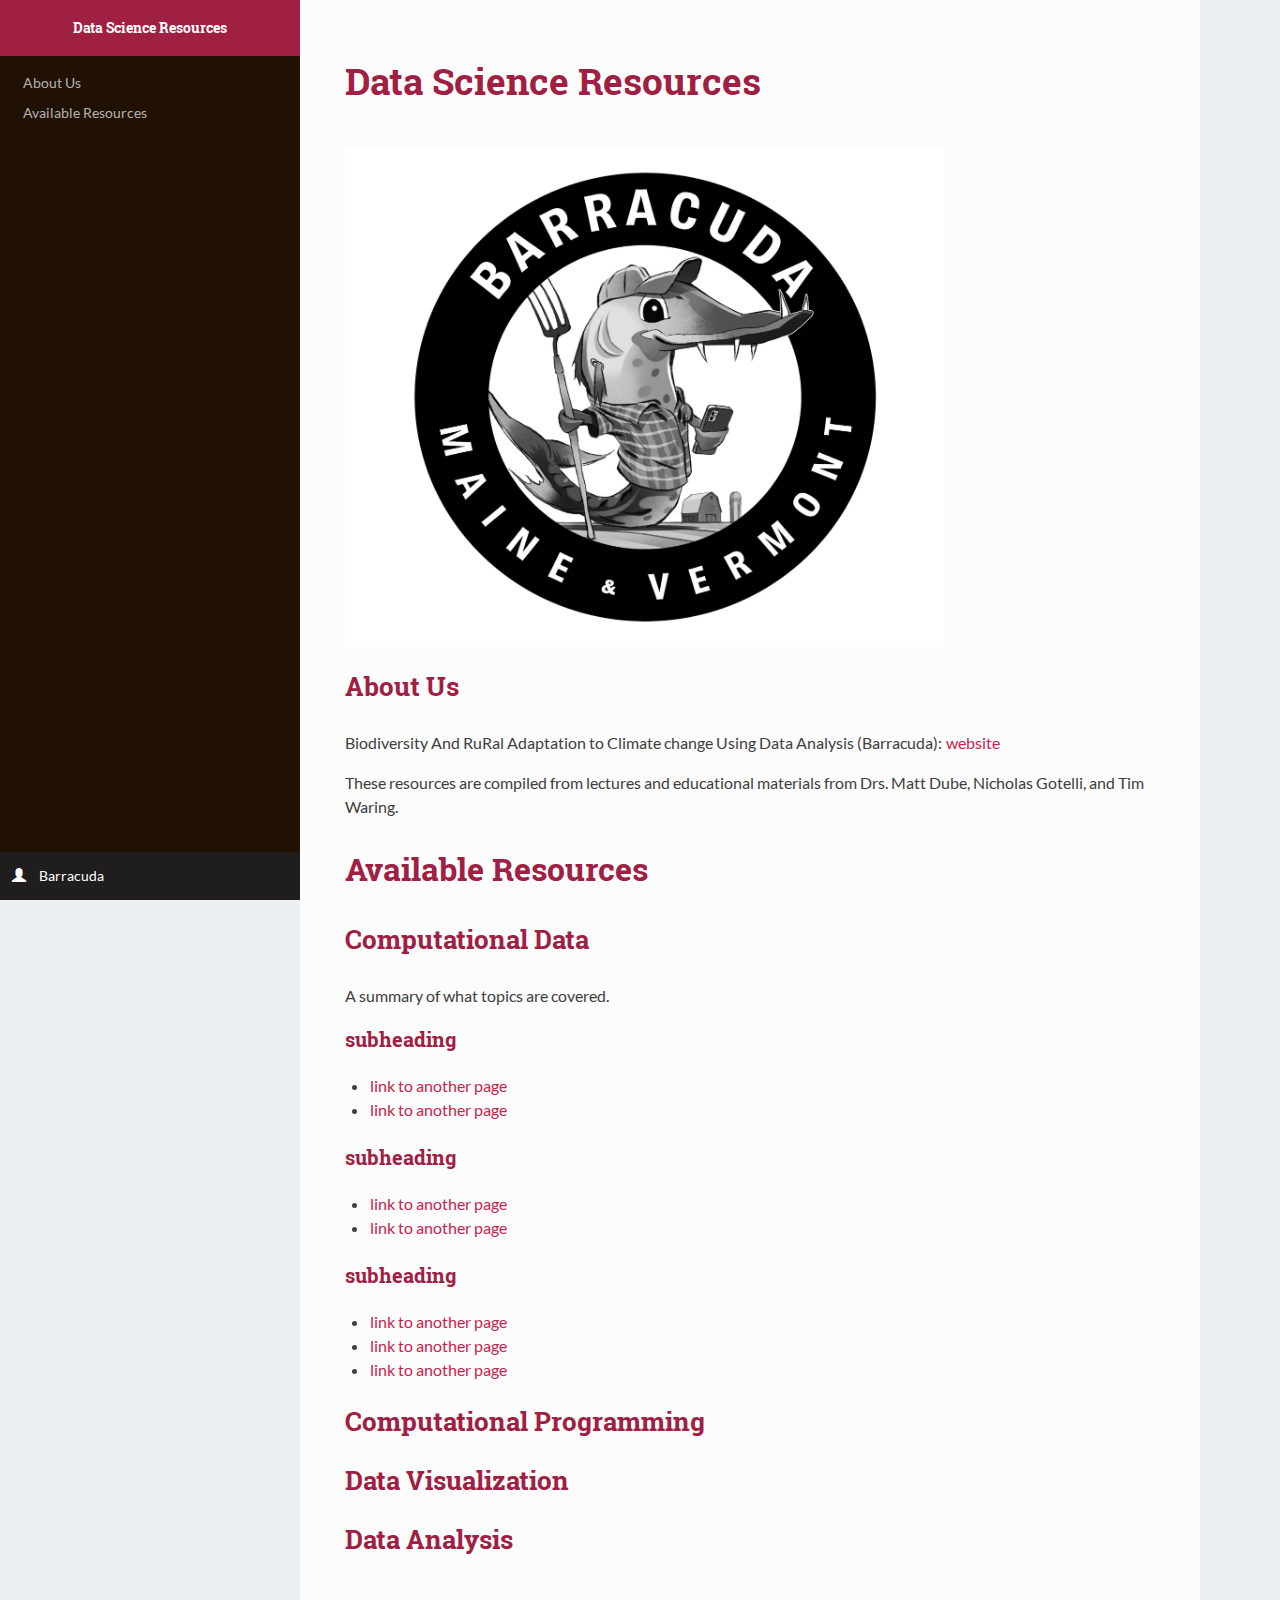
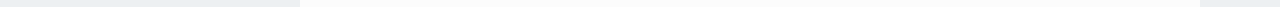
==== index.html @ c1d731da "add index file" ====
<!DOCTYPE html>
<html xmlns="http://www.w3.org/1999/xhtml">
  <head>
    <meta charset="utf-8">
    <meta http-equiv="Content-Type" content="text/html; charset=utf-8" />
    <meta name="generator" content="pandoc" />

        <meta name="author" content="Barracuda" />
    
    
    <title>Data Science Resources</title>

        <script>// Pandoc 2.9 adds attributes on both header and div. We remove the former (to
// be compatible with the behavior of Pandoc < 2.8).
document.addEventListener('DOMContentLoaded', function(e) {
  var hs = document.querySelectorAll("div.section[class*='level'] > :first-child");
  var i, h, a;
  for (i = 0; i < hs.length; i++) {
    h = hs[i];
    if (!/^h[1-6]$/i.test(h.tagName)) continue;  // it should be a header h1-h6
    a = h.attributes;
    while (a.length > 0) h.removeAttribute(a[0].name);
  }
});
</script>
        <script>/*! jQuery v3.6.0 | (c) OpenJS Foundation and other contributors | jquery.org/license */
!function(e,t){"use strict";"object"==typeof module&&"object"==typeof module.exports?module.exports=e.document?t(e,!0):function(e){if(!e.document)throw new Error("jQuery requires a window with a document");return t(e)}:t(e)}("undefined"!=typeof window?window:this,function(C,e){"use strict";var t=[],r=Object.getPrototypeOf,s=t.slice,g=t.flat?function(e){return t.flat.call(e)}:function(e){return t.concat.apply([],e)},u=t.push,i=t.indexOf,n={},o=n.toString,v=n.hasOwnProperty,a=v.toString,l=a.call(Object),y={},m=function(e){return"function"==typeof e&&"number"!=typeof e.nodeType&&"function"!=typeof e.item},x=function(e){return null!=e&&e===e.window},E=C.document,c={type:!0,src:!0,nonce:!0,noModule:!0};function b(e,t,n){var r,i,o=(n=n||E).createElement("script");if(o.text=e,t)for(r in c)(i=t[r]||t.getAttribute&&t.getAttribute(r))&&o.setAttribute(r,i);n.head.appendChild(o).parentNode.removeChild(o)}function w(e){return null==e?e+"":"object"==typeof e||"function"==typeof e?n[o.call(e)]||"object":typeof e}var f="3.6.0",S=function(e,t){return new S.fn.init(e,t)};function p(e){var t=!!e&&"length"in e&&e.length,n=w(e);return!m(e)&&!x(e)&&("array"===n||0===t||"number"==typeof t&&0<t&&t-1 in e)}S.fn=S.prototype={jquery:f,constructor:S,length:0,toArray:function(){return s.call(this)},get:function(e){return null==e?s.call(this):e<0?this[e+this.length]:this[e]},pushStack:function(e){var t=S.merge(this.constructor(),e);return t.prevObject=this,t},each:function(e){return S.each(this,e)},map:function(n){return this.pushStack(S.map(this,function(e,t){return n.call(e,t,e)}))},slice:function(){return this.pushStack(s.apply(this,arguments))},first:function(){return this.eq(0)},last:function(){return this.eq(-1)},even:function(){return this.pushStack(S.grep(this,function(e,t){return(t+1)%2}))},odd:function(){return this.pushStack(S.grep(this,function(e,t){return t%2}))},eq:function(e){var t=this.length,n=+e+(e<0?t:0);return this.pushStack(0<=n&&n<t?[this[n]]:[])},end:function(){return this.prevObject||this.constructor()},push:u,sort:t.sort,splice:t.splice},S.extend=S.fn.extend=function(){var e,t,n,r,i,o,a=arguments[0]||{},s=1,u=arguments.length,l=!1;for("boolean"==typeof a&&(l=a,a=arguments[s]||{},s++),"object"==typeof a||m(a)||(a={}),s===u&&(a=this,s--);s<u;s++)if(null!=(e=arguments[s]))for(t in e)r=e[t],"__proto__"!==t&&a!==r&&(l&&r&&(S.isPlainObject(r)||(i=Array.isArray(r)))?(n=a[t],o=i&&!Array.isArray(n)?[]:i||S.isPlainObject(n)?n:{},i=!1,a[t]=S.extend(l,o,r)):void 0!==r&&(a[t]=r));return a},S.extend({expando:"jQuery"+(f+Math.random()).replace(/\D/g,""),isReady:!0,error:function(e){throw new Error(e)},noop:function(){},isPlainObject:function(e){var t,n;return!(!e||"[object Object]"!==o.call(e))&&(!(t=r(e))||"function"==typeof(n=v.call(t,"constructor")&&t.constructor)&&a.call(n)===l)},isEmptyObject:function(e){var t;for(t in e)return!1;return!0},globalEval:function(e,t,n){b(e,{nonce:t&&t.nonce},n)},each:function(e,t){var n,r=0;if(p(e)){for(n=e.length;r<n;r++)if(!1===t.call(e[r],r,e[r]))break}else for(r in e)if(!1===t.call(e[r],r,e[r]))break;return e},makeArray:function(e,t){var n=t||[];return null!=e&&(p(Object(e))?S.merge(n,"string"==typeof e?[e]:e):u.call(n,e)),n},inArray:function(e,t,n){return null==t?-1:i.call(t,e,n)},merge:function(e,t){for(var n=+t.length,r=0,i=e.length;r<n;r++)e[i++]=t[r];return e.length=i,e},grep:function(e,t,n){for(var r=[],i=0,o=e.length,a=!n;i<o;i++)!t(e[i],i)!==a&&r.push(e[i]);return r},map:function(e,t,n){var r,i,o=0,a=[];if(p(e))for(r=e.length;o<r;o++)null!=(i=t(e[o],o,n))&&a.push(i);else for(o in e)null!=(i=t(e[o],o,n))&&a.push(i);return g(a)},guid:1,support:y}),"function"==typeof Symbol&&(S.fn[Symbol.iterator]=t[Symbol.iterator]),S.each("Boolean Number String Function Array Date RegExp Object Error Symbol".split(" "),function(e,t){n["[object "+t+"]"]=t.toLowerCase()});var d=function(n){var e,d,b,o,i,h,f,g,w,u,l,T,C,a,E,v,s,c,y,S="sizzle"+1*new Date,p=n.document,k=0,r=0,m=ue(),x=ue(),A=ue(),N=ue(),j=function(e,t){return e===t&&(l=!0),0},D={}.hasOwnProperty,t=[],q=t.pop,L=t.push,H=t.push,O=t.slice,P=function(e,t){for(var n=0,r=e.length;n<r;n++)if(e[n]===t)return n;return-1},R="checked|selected|async|autofocus|autoplay|controls|defer|disabled|hidden|ismap|loop|multiple|open|readonly|required|scoped",M="[\\x20\\t\\r\\n\\f]",I="(?:\\\\[\\da-fA-F]{1,6}"+M+"?|\\\\[^\\r\\n\\f]|[\\w-]|[^\0-\\x7f])+",W="\\["+M+"*("+I+")(?:"+M+"*([*^$|!~]?=)"+M+"*(?:'((?:\\\\.|[^\\\\'])*)'|\"((?:\\\\.|[^\\\\\"])*)\"|("+I+"))|)"+M+"*\\]",F=":("+I+")(?:\\((('((?:\\\\.|[^\\\\'])*)'|\"((?:\\\\.|[^\\\\\"])*)\")|((?:\\\\.|[^\\\\()[\\]]|"+W+")*)|.*)\\)|)",B=new RegExp(M+"+","g"),$=new RegExp("^"+M+"+|((?:^|[^\\\\])(?:\\\\.)*)"+M+"+$","g"),_=new RegExp("^"+M+"*,"+M+"*"),z=new RegExp("^"+M+"*([>+~]|"+M+")"+M+"*"),U=new RegExp(M+"|>"),X=new RegExp(F),V=new RegExp("^"+I+"$"),G={ID:new RegExp("^#("+I+")"),CLASS:new RegExp("^\\.("+I+")"),TAG:new RegExp("^("+I+"|[*])"),ATTR:new RegExp("^"+W),PSEUDO:new RegExp("^"+F),CHILD:new RegExp("^:(only|first|last|nth|nth-last)-(child|of-type)(?:\\("+M+"*(even|odd|(([+-]|)(\\d*)n|)"+M+"*(?:([+-]|)"+M+"*(\\d+)|))"+M+"*\\)|)","i"),bool:new RegExp("^(?:"+R+")$","i"),needsContext:new RegExp("^"+M+"*[>+~]|:(even|odd|eq|gt|lt|nth|first|last)(?:\\("+M+"*((?:-\\d)?\\d*)"+M+"*\\)|)(?=[^-]|$)","i")},Y=/HTML$/i,Q=/^(?:input|select|textarea|button)$/i,J=/^h\d$/i,K=/^[^{]+\{\s*\[native \w/,Z=/^(?:#([\w-]+)|(\w+)|\.([\w-]+))$/,ee=/[+~]/,te=new RegExp("\\\\[\\da-fA-F]{1,6}"+M+"?|\\\\([^\\r\\n\\f])","g"),ne=function(e,t){var n="0x"+e.slice(1)-65536;return t||(n<0?String.fromCharCode(n+65536):String.fromCharCode(n>>10|55296,1023&n|56320))},re=/([\0-\x1f\x7f]|^-?\d)|^-$|[^\0-\x1f\x7f-\uFFFF\w-]/g,ie=function(e,t){return t?"\0"===e?"\ufffd":e.slice(0,-1)+"\\"+e.charCodeAt(e.length-1).toString(16)+" ":"\\"+e},oe=function(){T()},ae=be(function(e){return!0===e.disabled&&"fieldset"===e.nodeName.toLowerCase()},{dir:"parentNode",next:"legend"});try{H.apply(t=O.call(p.childNodes),p.childNodes),t[p.childNodes.length].nodeType}catch(e){H={apply:t.length?function(e,t){L.apply(e,O.call(t))}:function(e,t){var n=e.length,r=0;while(e[n++]=t[r++]);e.length=n-1}}}function se(t,e,n,r){var i,o,a,s,u,l,c,f=e&&e.ownerDocument,p=e?e.nodeType:9;if(n=n||[],"string"!=typeof t||!t||1!==p&&9!==p&&11!==p)return n;if(!r&&(T(e),e=e||C,E)){if(11!==p&&(u=Z.exec(t)))if(i=u[1]){if(9===p){if(!(a=e.getElementById(i)))return n;if(a.id===i)return n.push(a),n}else if(f&&(a=f.getElementById(i))&&y(e,a)&&a.id===i)return n.push(a),n}else{if(u[2])return H.apply(n,e.getElementsByTagName(t)),n;if((i=u[3])&&d.getElementsByClassName&&e.getElementsByClassName)return H.apply(n,e.getElementsByClassName(i)),n}if(d.qsa&&!N[t+" "]&&(!v||!v.test(t))&&(1!==p||"object"!==e.nodeName.toLowerCase())){if(c=t,f=e,1===p&&(U.test(t)||z.test(t))){(f=ee.test(t)&&ye(e.parentNode)||e)===e&&d.scope||((s=e.getAttribute("id"))?s=s.replace(re,ie):e.setAttribute("id",s=S)),o=(l=h(t)).length;while(o--)l[o]=(s?"#"+s:":scope")+" "+xe(l[o]);c=l.join(",")}try{return H.apply(n,f.querySelectorAll(c)),n}catch(e){N(t,!0)}finally{s===S&&e.removeAttribute("id")}}}return g(t.replace($,"$1"),e,n,r)}function ue(){var r=[];return function e(t,n){return r.push(t+" ")>b.cacheLength&&delete e[r.shift()],e[t+" "]=n}}function le(e){return e[S]=!0,e}function ce(e){var t=C.createElement("fieldset");try{return!!e(t)}catch(e){return!1}finally{t.parentNode&&t.parentNode.removeChild(t),t=null}}function fe(e,t){var n=e.split("|"),r=n.length;while(r--)b.attrHandle[n[r]]=t}function pe(e,t){var n=t&&e,r=n&&1===e.nodeType&&1===t.nodeType&&e.sourceIndex-t.sourceIndex;if(r)return r;if(n)while(n=n.nextSibling)if(n===t)return-1;return e?1:-1}function de(t){return function(e){return"input"===e.nodeName.toLowerCase()&&e.type===t}}function he(n){return function(e){var t=e.nodeName.toLowerCase();return("input"===t||"button"===t)&&e.type===n}}function ge(t){return function(e){return"form"in e?e.parentNode&&!1===e.disabled?"label"in e?"label"in e.parentNode?e.parentNode.disabled===t:e.disabled===t:e.isDisabled===t||e.isDisabled!==!t&&ae(e)===t:e.disabled===t:"label"in e&&e.disabled===t}}function ve(a){return le(function(o){return o=+o,le(function(e,t){var n,r=a([],e.length,o),i=r.length;while(i--)e[n=r[i]]&&(e[n]=!(t[n]=e[n]))})})}function ye(e){return e&&"undefined"!=typeof e.getElementsByTagName&&e}for(e in d=se.support={},i=se.isXML=function(e){var t=e&&e.namespaceURI,n=e&&(e.ownerDocument||e).documentElement;return!Y.test(t||n&&n.nodeName||"HTML")},T=se.setDocument=function(e){var t,n,r=e?e.ownerDocument||e:p;return r!=C&&9===r.nodeType&&r.documentElement&&(a=(C=r).documentElement,E=!i(C),p!=C&&(n=C.defaultView)&&n.top!==n&&(n.addEventListener?n.addEventListener("unload",oe,!1):n.attachEvent&&n.attachEvent("onunload",oe)),d.scope=ce(function(e){return a.appendChild(e).appendChild(C.createElement("div")),"undefined"!=typeof e.querySelectorAll&&!e.querySelectorAll(":scope fieldset div").length}),d.attributes=ce(function(e){return e.className="i",!e.getAttribute("className")}),d.getElementsByTagName=ce(function(e){return e.appendChild(C.createComment("")),!e.getElementsByTagName("*").length}),d.getElementsByClassName=K.test(C.getElementsByClassName),d.getById=ce(function(e){return a.appendChild(e).id=S,!C.getElementsByName||!C.getElementsByName(S).length}),d.getById?(b.filter.ID=function(e){var t=e.replace(te,ne);return function(e){return e.getAttribute("id")===t}},b.find.ID=function(e,t){if("undefined"!=typeof t.getElementById&&E){var n=t.getElementById(e);return n?[n]:[]}}):(b.filter.ID=function(e){var n=e.replace(te,ne);return function(e){var t="undefined"!=typeof e.getAttributeNode&&e.getAttributeNode("id");return t&&t.value===n}},b.find.ID=function(e,t){if("undefined"!=typeof t.getElementById&&E){var n,r,i,o=t.getElementById(e);if(o){if((n=o.getAttributeNode("id"))&&n.value===e)return[o];i=t.getElementsByName(e),r=0;while(o=i[r++])if((n=o.getAttributeNode("id"))&&n.value===e)return[o]}return[]}}),b.find.TAG=d.getElementsByTagName?function(e,t){return"undefined"!=typeof t.getElementsByTagName?t.getElementsByTagName(e):d.qsa?t.querySelectorAll(e):void 0}:function(e,t){var n,r=[],i=0,o=t.getElementsByTagName(e);if("*"===e){while(n=o[i++])1===n.nodeType&&r.push(n);return r}return o},b.find.CLASS=d.getElementsByClassName&&function(e,t){if("undefined"!=typeof t.getElementsByClassName&&E)return t.getElementsByClassName(e)},s=[],v=[],(d.qsa=K.test(C.querySelectorAll))&&(ce(function(e){var t;a.appendChild(e).innerHTML="<a id='"+S+"'></a><select id='"+S+"-\r\\' msallowcapture=''><option selected=''></option></select>",e.querySelectorAll("[msallowcapture^='']").length&&v.push("[*^$]="+M+"*(?:''|\"\")"),e.querySelectorAll("[selected]").length||v.push("\\["+M+"*(?:value|"+R+")"),e.querySelectorAll("[id~="+S+"-]").length||v.push("~="),(t=C.createElement("input")).setAttribute("name",""),e.appendChild(t),e.querySelectorAll("[name='']").length||v.push("\\["+M+"*name"+M+"*="+M+"*(?:''|\"\")"),e.querySelectorAll(":checked").length||v.push(":checked"),e.querySelectorAll("a#"+S+"+*").length||v.push(".#.+[+~]"),e.querySelectorAll("\\\f"),v.push("[\\r\\n\\f]")}),ce(function(e){e.innerHTML="<a href='' disabled='disabled'></a><select disabled='disabled'><option/></select>";var t=C.createElement("input");t.setAttribute("type","hidden"),e.appendChild(t).setAttribute("name","D"),e.querySelectorAll("[name=d]").length&&v.push("name"+M+"*[*^$|!~]?="),2!==e.querySelectorAll(":enabled").length&&v.push(":enabled",":disabled"),a.appendChild(e).disabled=!0,2!==e.querySelectorAll(":disabled").length&&v.push(":enabled",":disabled"),e.querySelectorAll("*,:x"),v.push(",.*:")})),(d.matchesSelector=K.test(c=a.matches||a.webkitMatchesSelector||a.mozMatchesSelector||a.oMatchesSelector||a.msMatchesSelector))&&ce(function(e){d.disconnectedMatch=c.call(e,"*"),c.call(e,"[s!='']:x"),s.push("!=",F)}),v=v.length&&new RegExp(v.join("|")),s=s.length&&new RegExp(s.join("|")),t=K.test(a.compareDocumentPosition),y=t||K.test(a.contains)?function(e,t){var n=9===e.nodeType?e.documentElement:e,r=t&&t.parentNode;return e===r||!(!r||1!==r.nodeType||!(n.contains?n.contains(r):e.compareDocumentPosition&&16&e.compareDocumentPosition(r)))}:function(e,t){if(t)while(t=t.parentNode)if(t===e)return!0;return!1},j=t?function(e,t){if(e===t)return l=!0,0;var n=!e.compareDocumentPosition-!t.compareDocumentPosition;return n||(1&(n=(e.ownerDocument||e)==(t.ownerDocument||t)?e.compareDocumentPosition(t):1)||!d.sortDetached&&t.compareDocumentPosition(e)===n?e==C||e.ownerDocument==p&&y(p,e)?-1:t==C||t.ownerDocument==p&&y(p,t)?1:u?P(u,e)-P(u,t):0:4&n?-1:1)}:function(e,t){if(e===t)return l=!0,0;var n,r=0,i=e.parentNode,o=t.parentNode,a=[e],s=[t];if(!i||!o)return e==C?-1:t==C?1:i?-1:o?1:u?P(u,e)-P(u,t):0;if(i===o)return pe(e,t);n=e;while(n=n.parentNode)a.unshift(n);n=t;while(n=n.parentNode)s.unshift(n);while(a[r]===s[r])r++;return r?pe(a[r],s[r]):a[r]==p?-1:s[r]==p?1:0}),C},se.matches=function(e,t){return se(e,null,null,t)},se.matchesSelector=function(e,t){if(T(e),d.matchesSelector&&E&&!N[t+" "]&&(!s||!s.test(t))&&(!v||!v.test(t)))try{var n=c.call(e,t);if(n||d.disconnectedMatch||e.document&&11!==e.document.nodeType)return n}catch(e){N(t,!0)}return 0<se(t,C,null,[e]).length},se.contains=function(e,t){return(e.ownerDocument||e)!=C&&T(e),y(e,t)},se.attr=function(e,t){(e.ownerDocument||e)!=C&&T(e);var n=b.attrHandle[t.toLowerCase()],r=n&&D.call(b.attrHandle,t.toLowerCase())?n(e,t,!E):void 0;return void 0!==r?r:d.attributes||!E?e.getAttribute(t):(r=e.getAttributeNode(t))&&r.specified?r.value:null},se.escape=function(e){return(e+"").replace(re,ie)},se.error=function(e){throw new Error("Syntax error, unrecognized expression: "+e)},se.uniqueSort=function(e){var t,n=[],r=0,i=0;if(l=!d.detectDuplicates,u=!d.sortStable&&e.slice(0),e.sort(j),l){while(t=e[i++])t===e[i]&&(r=n.push(i));while(r--)e.splice(n[r],1)}return u=null,e},o=se.getText=function(e){var t,n="",r=0,i=e.nodeType;if(i){if(1===i||9===i||11===i){if("string"==typeof e.textContent)return e.textContent;for(e=e.firstChild;e;e=e.nextSibling)n+=o(e)}else if(3===i||4===i)return e.nodeValue}else while(t=e[r++])n+=o(t);return n},(b=se.selectors={cacheLength:50,createPseudo:le,match:G,attrHandle:{},find:{},relative:{">":{dir:"parentNode",first:!0}," ":{dir:"parentNode"},"+":{dir:"previousSibling",first:!0},"~":{dir:"previousSibling"}},preFilter:{ATTR:function(e){return e[1]=e[1].replace(te,ne),e[3]=(e[3]||e[4]||e[5]||"").replace(te,ne),"~="===e[2]&&(e[3]=" "+e[3]+" "),e.slice(0,4)},CHILD:function(e){return e[1]=e[1].toLowerCase(),"nth"===e[1].slice(0,3)?(e[3]||se.error(e[0]),e[4]=+(e[4]?e[5]+(e[6]||1):2*("even"===e[3]||"odd"===e[3])),e[5]=+(e[7]+e[8]||"odd"===e[3])):e[3]&&se.error(e[0]),e},PSEUDO:function(e){var t,n=!e[6]&&e[2];return G.CHILD.test(e[0])?null:(e[3]?e[2]=e[4]||e[5]||"":n&&X.test(n)&&(t=h(n,!0))&&(t=n.indexOf(")",n.length-t)-n.length)&&(e[0]=e[0].slice(0,t),e[2]=n.slice(0,t)),e.slice(0,3))}},filter:{TAG:function(e){var t=e.replace(te,ne).toLowerCase();return"*"===e?function(){return!0}:function(e){return e.nodeName&&e.nodeName.toLowerCase()===t}},CLASS:function(e){var t=m[e+" "];return t||(t=new RegExp("(^|"+M+")"+e+"("+M+"|$)"))&&m(e,function(e){return t.test("string"==typeof e.className&&e.className||"undefined"!=typeof e.getAttribute&&e.getAttribute("class")||"")})},ATTR:function(n,r,i){return function(e){var t=se.attr(e,n);return null==t?"!="===r:!r||(t+="","="===r?t===i:"!="===r?t!==i:"^="===r?i&&0===t.indexOf(i):"*="===r?i&&-1<t.indexOf(i):"$="===r?i&&t.slice(-i.length)===i:"~="===r?-1<(" "+t.replace(B," ")+" ").indexOf(i):"|="===r&&(t===i||t.slice(0,i.length+1)===i+"-"))}},CHILD:function(h,e,t,g,v){var y="nth"!==h.slice(0,3),m="last"!==h.slice(-4),x="of-type"===e;return 1===g&&0===v?function(e){return!!e.parentNode}:function(e,t,n){var r,i,o,a,s,u,l=y!==m?"nextSibling":"previousSibling",c=e.parentNode,f=x&&e.nodeName.toLowerCase(),p=!n&&!x,d=!1;if(c){if(y){while(l){a=e;while(a=a[l])if(x?a.nodeName.toLowerCase()===f:1===a.nodeType)return!1;u=l="only"===h&&!u&&"nextSibling"}return!0}if(u=[m?c.firstChild:c.lastChild],m&&p){d=(s=(r=(i=(o=(a=c)[S]||(a[S]={}))[a.uniqueID]||(o[a.uniqueID]={}))[h]||[])[0]===k&&r[1])&&r[2],a=s&&c.childNodes[s];while(a=++s&&a&&a[l]||(d=s=0)||u.pop())if(1===a.nodeType&&++d&&a===e){i[h]=[k,s,d];break}}else if(p&&(d=s=(r=(i=(o=(a=e)[S]||(a[S]={}))[a.uniqueID]||(o[a.uniqueID]={}))[h]||[])[0]===k&&r[1]),!1===d)while(a=++s&&a&&a[l]||(d=s=0)||u.pop())if((x?a.nodeName.toLowerCase()===f:1===a.nodeType)&&++d&&(p&&((i=(o=a[S]||(a[S]={}))[a.uniqueID]||(o[a.uniqueID]={}))[h]=[k,d]),a===e))break;return(d-=v)===g||d%g==0&&0<=d/g}}},PSEUDO:function(e,o){var t,a=b.pseudos[e]||b.setFilters[e.toLowerCase()]||se.error("unsupported pseudo: "+e);return a[S]?a(o):1<a.length?(t=[e,e,"",o],b.setFilters.hasOwnProperty(e.toLowerCase())?le(function(e,t){var n,r=a(e,o),i=r.length;while(i--)e[n=P(e,r[i])]=!(t[n]=r[i])}):function(e){return a(e,0,t)}):a}},pseudos:{not:le(function(e){var r=[],i=[],s=f(e.replace($,"$1"));return s[S]?le(function(e,t,n,r){var i,o=s(e,null,r,[]),a=e.length;while(a--)(i=o[a])&&(e[a]=!(t[a]=i))}):function(e,t,n){return r[0]=e,s(r,null,n,i),r[0]=null,!i.pop()}}),has:le(function(t){return function(e){return 0<se(t,e).length}}),contains:le(function(t){return t=t.replace(te,ne),function(e){return-1<(e.textContent||o(e)).indexOf(t)}}),lang:le(function(n){return V.test(n||"")||se.error("unsupported lang: "+n),n=n.replace(te,ne).toLowerCase(),function(e){var t;do{if(t=E?e.lang:e.getAttribute("xml:lang")||e.getAttribute("lang"))return(t=t.toLowerCase())===n||0===t.indexOf(n+"-")}while((e=e.parentNode)&&1===e.nodeType);return!1}}),target:function(e){var t=n.location&&n.location.hash;return t&&t.slice(1)===e.id},root:function(e){return e===a},focus:function(e){return e===C.activeElement&&(!C.hasFocus||C.hasFocus())&&!!(e.type||e.href||~e.tabIndex)},enabled:ge(!1),disabled:ge(!0),checked:function(e){var t=e.nodeName.toLowerCase();return"input"===t&&!!e.checked||"option"===t&&!!e.selected},selected:function(e){return e.parentNode&&e.parentNode.selectedIndex,!0===e.selected},empty:function(e){for(e=e.firstChild;e;e=e.nextSibling)if(e.nodeType<6)return!1;return!0},parent:function(e){return!b.pseudos.empty(e)},header:function(e){return J.test(e.nodeName)},input:function(e){return Q.test(e.nodeName)},button:function(e){var t=e.nodeName.toLowerCase();return"input"===t&&"button"===e.type||"button"===t},text:function(e){var t;return"input"===e.nodeName.toLowerCase()&&"text"===e.type&&(null==(t=e.getAttribute("type"))||"text"===t.toLowerCase())},first:ve(function(){return[0]}),last:ve(function(e,t){return[t-1]}),eq:ve(function(e,t,n){return[n<0?n+t:n]}),even:ve(function(e,t){for(var n=0;n<t;n+=2)e.push(n);return e}),odd:ve(function(e,t){for(var n=1;n<t;n+=2)e.push(n);return e}),lt:ve(function(e,t,n){for(var r=n<0?n+t:t<n?t:n;0<=--r;)e.push(r);return e}),gt:ve(function(e,t,n){for(var r=n<0?n+t:n;++r<t;)e.push(r);return e})}}).pseudos.nth=b.pseudos.eq,{radio:!0,checkbox:!0,file:!0,password:!0,image:!0})b.pseudos[e]=de(e);for(e in{submit:!0,reset:!0})b.pseudos[e]=he(e);function me(){}function xe(e){for(var t=0,n=e.length,r="";t<n;t++)r+=e[t].value;return r}function be(s,e,t){var u=e.dir,l=e.next,c=l||u,f=t&&"parentNode"===c,p=r++;return e.first?function(e,t,n){while(e=e[u])if(1===e.nodeType||f)return s(e,t,n);return!1}:function(e,t,n){var r,i,o,a=[k,p];if(n){while(e=e[u])if((1===e.nodeType||f)&&s(e,t,n))return!0}else while(e=e[u])if(1===e.nodeType||f)if(i=(o=e[S]||(e[S]={}))[e.uniqueID]||(o[e.uniqueID]={}),l&&l===e.nodeName.toLowerCase())e=e[u]||e;else{if((r=i[c])&&r[0]===k&&r[1]===p)return a[2]=r[2];if((i[c]=a)[2]=s(e,t,n))return!0}return!1}}function we(i){return 1<i.length?function(e,t,n){var r=i.length;while(r--)if(!i[r](e,t,n))return!1;return!0}:i[0]}function Te(e,t,n,r,i){for(var o,a=[],s=0,u=e.length,l=null!=t;s<u;s++)(o=e[s])&&(n&&!n(o,r,i)||(a.push(o),l&&t.push(s)));return a}function Ce(d,h,g,v,y,e){return v&&!v[S]&&(v=Ce(v)),y&&!y[S]&&(y=Ce(y,e)),le(function(e,t,n,r){var i,o,a,s=[],u=[],l=t.length,c=e||function(e,t,n){for(var r=0,i=t.length;r<i;r++)se(e,t[r],n);return n}(h||"*",n.nodeType?[n]:n,[]),f=!d||!e&&h?c:Te(c,s,d,n,r),p=g?y||(e?d:l||v)?[]:t:f;if(g&&g(f,p,n,r),v){i=Te(p,u),v(i,[],n,r),o=i.length;while(o--)(a=i[o])&&(p[u[o]]=!(f[u[o]]=a))}if(e){if(y||d){if(y){i=[],o=p.length;while(o--)(a=p[o])&&i.push(f[o]=a);y(null,p=[],i,r)}o=p.length;while(o--)(a=p[o])&&-1<(i=y?P(e,a):s[o])&&(e[i]=!(t[i]=a))}}else p=Te(p===t?p.splice(l,p.length):p),y?y(null,t,p,r):H.apply(t,p)})}function Ee(e){for(var i,t,n,r=e.length,o=b.relative[e[0].type],a=o||b.relative[" "],s=o?1:0,u=be(function(e){return e===i},a,!0),l=be(function(e){return-1<P(i,e)},a,!0),c=[function(e,t,n){var r=!o&&(n||t!==w)||((i=t).nodeType?u(e,t,n):l(e,t,n));return i=null,r}];s<r;s++)if(t=b.relative[e[s].type])c=[be(we(c),t)];else{if((t=b.filter[e[s].type].apply(null,e[s].matches))[S]){for(n=++s;n<r;n++)if(b.relative[e[n].type])break;return Ce(1<s&&we(c),1<s&&xe(e.slice(0,s-1).concat({value:" "===e[s-2].type?"*":""})).replace($,"$1"),t,s<n&&Ee(e.slice(s,n)),n<r&&Ee(e=e.slice(n)),n<r&&xe(e))}c.push(t)}return we(c)}return me.prototype=b.filters=b.pseudos,b.setFilters=new me,h=se.tokenize=function(e,t){var n,r,i,o,a,s,u,l=x[e+" "];if(l)return t?0:l.slice(0);a=e,s=[],u=b.preFilter;while(a){for(o in n&&!(r=_.exec(a))||(r&&(a=a.slice(r[0].length)||a),s.push(i=[])),n=!1,(r=z.exec(a))&&(n=r.shift(),i.push({value:n,type:r[0].replace($," ")}),a=a.slice(n.length)),b.filter)!(r=G[o].exec(a))||u[o]&&!(r=u[o](r))||(n=r.shift(),i.push({value:n,type:o,matches:r}),a=a.slice(n.length));if(!n)break}return t?a.length:a?se.error(e):x(e,s).slice(0)},f=se.compile=function(e,t){var n,v,y,m,x,r,i=[],o=[],a=A[e+" "];if(!a){t||(t=h(e)),n=t.length;while(n--)(a=Ee(t[n]))[S]?i.push(a):o.push(a);(a=A(e,(v=o,m=0<(y=i).length,x=0<v.length,r=function(e,t,n,r,i){var o,a,s,u=0,l="0",c=e&&[],f=[],p=w,d=e||x&&b.find.TAG("*",i),h=k+=null==p?1:Math.random()||.1,g=d.length;for(i&&(w=t==C||t||i);l!==g&&null!=(o=d[l]);l++){if(x&&o){a=0,t||o.ownerDocument==C||(T(o),n=!E);while(s=v[a++])if(s(o,t||C,n)){r.push(o);break}i&&(k=h)}m&&((o=!s&&o)&&u--,e&&c.push(o))}if(u+=l,m&&l!==u){a=0;while(s=y[a++])s(c,f,t,n);if(e){if(0<u)while(l--)c[l]||f[l]||(f[l]=q.call(r));f=Te(f)}H.apply(r,f),i&&!e&&0<f.length&&1<u+y.length&&se.uniqueSort(r)}return i&&(k=h,w=p),c},m?le(r):r))).selector=e}return a},g=se.select=function(e,t,n,r){var i,o,a,s,u,l="function"==typeof e&&e,c=!r&&h(e=l.selector||e);if(n=n||[],1===c.length){if(2<(o=c[0]=c[0].slice(0)).length&&"ID"===(a=o[0]).type&&9===t.nodeType&&E&&b.relative[o[1].type]){if(!(t=(b.find.ID(a.matches[0].replace(te,ne),t)||[])[0]))return n;l&&(t=t.parentNode),e=e.slice(o.shift().value.length)}i=G.needsContext.test(e)?0:o.length;while(i--){if(a=o[i],b.relative[s=a.type])break;if((u=b.find[s])&&(r=u(a.matches[0].replace(te,ne),ee.test(o[0].type)&&ye(t.parentNode)||t))){if(o.splice(i,1),!(e=r.length&&xe(o)))return H.apply(n,r),n;break}}}return(l||f(e,c))(r,t,!E,n,!t||ee.test(e)&&ye(t.parentNode)||t),n},d.sortStable=S.split("").sort(j).join("")===S,d.detectDuplicates=!!l,T(),d.sortDetached=ce(function(e){return 1&e.compareDocumentPosition(C.createElement("fieldset"))}),ce(function(e){return e.innerHTML="<a href='#'></a>","#"===e.firstChild.getAttribute("href")})||fe("type|href|height|width",function(e,t,n){if(!n)return e.getAttribute(t,"type"===t.toLowerCase()?1:2)}),d.attributes&&ce(function(e){return e.innerHTML="<input/>",e.firstChild.setAttribute("value",""),""===e.firstChild.getAttribute("value")})||fe("value",function(e,t,n){if(!n&&"input"===e.nodeName.toLowerCase())return e.defaultValue}),ce(function(e){return null==e.getAttribute("disabled")})||fe(R,function(e,t,n){var r;if(!n)return!0===e[t]?t.toLowerCase():(r=e.getAttributeNode(t))&&r.specified?r.value:null}),se}(C);S.find=d,S.expr=d.selectors,S.expr[":"]=S.expr.pseudos,S.uniqueSort=S.unique=d.uniqueSort,S.text=d.getText,S.isXMLDoc=d.isXML,S.contains=d.contains,S.escapeSelector=d.escape;var h=function(e,t,n){var r=[],i=void 0!==n;while((e=e[t])&&9!==e.nodeType)if(1===e.nodeType){if(i&&S(e).is(n))break;r.push(e)}return r},T=function(e,t){for(var n=[];e;e=e.nextSibling)1===e.nodeType&&e!==t&&n.push(e);return n},k=S.expr.match.needsContext;function A(e,t){return e.nodeName&&e.nodeName.toLowerCase()===t.toLowerCase()}var N=/^<([a-z][^\/\0>:\x20\t\r\n\f]*)[\x20\t\r\n\f]*\/?>(?:<\/\1>|)$/i;function j(e,n,r){return m(n)?S.grep(e,function(e,t){return!!n.call(e,t,e)!==r}):n.nodeType?S.grep(e,function(e){return e===n!==r}):"string"!=typeof n?S.grep(e,function(e){return-1<i.call(n,e)!==r}):S.filter(n,e,r)}S.filter=function(e,t,n){var r=t[0];return n&&(e=":not("+e+")"),1===t.length&&1===r.nodeType?S.find.matchesSelector(r,e)?[r]:[]:S.find.matches(e,S.grep(t,function(e){return 1===e.nodeType}))},S.fn.extend({find:function(e){var t,n,r=this.length,i=this;if("string"!=typeof e)return this.pushStack(S(e).filter(function(){for(t=0;t<r;t++)if(S.contains(i[t],this))return!0}));for(n=this.pushStack([]),t=0;t<r;t++)S.find(e,i[t],n);return 1<r?S.uniqueSort(n):n},filter:function(e){return this.pushStack(j(this,e||[],!1))},not:function(e){return this.pushStack(j(this,e||[],!0))},is:function(e){return!!j(this,"string"==typeof e&&k.test(e)?S(e):e||[],!1).length}});var D,q=/^(?:\s*(<[\w\W]+>)[^>]*|#([\w-]+))$/;(S.fn.init=function(e,t,n){var r,i;if(!e)return this;if(n=n||D,"string"==typeof e){if(!(r="<"===e[0]&&">"===e[e.length-1]&&3<=e.length?[null,e,null]:q.exec(e))||!r[1]&&t)return!t||t.jquery?(t||n).find(e):this.constructor(t).find(e);if(r[1]){if(t=t instanceof S?t[0]:t,S.merge(this,S.parseHTML(r[1],t&&t.nodeType?t.ownerDocument||t:E,!0)),N.test(r[1])&&S.isPlainObject(t))for(r in t)m(this[r])?this[r](t[r]):this.attr(r,t[r]);return this}return(i=E.getElementById(r[2]))&&(this[0]=i,this.length=1),this}return e.nodeType?(this[0]=e,this.length=1,this):m(e)?void 0!==n.ready?n.ready(e):e(S):S.makeArray(e,this)}).prototype=S.fn,D=S(E);var L=/^(?:parents|prev(?:Until|All))/,H={children:!0,contents:!0,next:!0,prev:!0};function O(e,t){while((e=e[t])&&1!==e.nodeType);return e}S.fn.extend({has:function(e){var t=S(e,this),n=t.length;return this.filter(function(){for(var e=0;e<n;e++)if(S.contains(this,t[e]))return!0})},closest:function(e,t){var n,r=0,i=this.length,o=[],a="string"!=typeof e&&S(e);if(!k.test(e))for(;r<i;r++)for(n=this[r];n&&n!==t;n=n.parentNode)if(n.nodeType<11&&(a?-1<a.index(n):1===n.nodeType&&S.find.matchesSelector(n,e))){o.push(n);break}return this.pushStack(1<o.length?S.uniqueSort(o):o)},index:function(e){return e?"string"==typeof e?i.call(S(e),this[0]):i.call(this,e.jquery?e[0]:e):this[0]&&this[0].parentNode?this.first().prevAll().length:-1},add:function(e,t){return this.pushStack(S.uniqueSort(S.merge(this.get(),S(e,t))))},addBack:function(e){return this.add(null==e?this.prevObject:this.prevObject.filter(e))}}),S.each({parent:function(e){var t=e.parentNode;return t&&11!==t.nodeType?t:null},parents:function(e){return h(e,"parentNode")},parentsUntil:function(e,t,n){return h(e,"parentNode",n)},next:function(e){return O(e,"nextSibling")},prev:function(e){return O(e,"previousSibling")},nextAll:function(e){return h(e,"nextSibling")},prevAll:function(e){return h(e,"previousSibling")},nextUntil:function(e,t,n){return h(e,"nextSibling",n)},prevUntil:function(e,t,n){return h(e,"previousSibling",n)},siblings:function(e){return T((e.parentNode||{}).firstChild,e)},children:function(e){return T(e.firstChild)},contents:function(e){return null!=e.contentDocument&&r(e.contentDocument)?e.contentDocument:(A(e,"template")&&(e=e.content||e),S.merge([],e.childNodes))}},function(r,i){S.fn[r]=function(e,t){var n=S.map(this,i,e);return"Until"!==r.slice(-5)&&(t=e),t&&"string"==typeof t&&(n=S.filter(t,n)),1<this.length&&(H[r]||S.uniqueSort(n),L.test(r)&&n.reverse()),this.pushStack(n)}});var P=/[^\x20\t\r\n\f]+/g;function R(e){return e}function M(e){throw e}function I(e,t,n,r){var i;try{e&&m(i=e.promise)?i.call(e).done(t).fail(n):e&&m(i=e.then)?i.call(e,t,n):t.apply(void 0,[e].slice(r))}catch(e){n.apply(void 0,[e])}}S.Callbacks=function(r){var e,n;r="string"==typeof r?(e=r,n={},S.each(e.match(P)||[],function(e,t){n[t]=!0}),n):S.extend({},r);var i,t,o,a,s=[],u=[],l=-1,c=function(){for(a=a||r.once,o=i=!0;u.length;l=-1){t=u.shift();while(++l<s.length)!1===s[l].apply(t[0],t[1])&&r.stopOnFalse&&(l=s.length,t=!1)}r.memory||(t=!1),i=!1,a&&(s=t?[]:"")},f={add:function(){return s&&(t&&!i&&(l=s.length-1,u.push(t)),function n(e){S.each(e,function(e,t){m(t)?r.unique&&f.has(t)||s.push(t):t&&t.length&&"string"!==w(t)&&n(t)})}(arguments),t&&!i&&c()),this},remove:function(){return S.each(arguments,function(e,t){var n;while(-1<(n=S.inArray(t,s,n)))s.splice(n,1),n<=l&&l--}),this},has:function(e){return e?-1<S.inArray(e,s):0<s.length},empty:function(){return s&&(s=[]),this},disable:function(){return a=u=[],s=t="",this},disabled:function(){return!s},lock:function(){return a=u=[],t||i||(s=t=""),this},locked:function(){return!!a},fireWith:function(e,t){return a||(t=[e,(t=t||[]).slice?t.slice():t],u.push(t),i||c()),this},fire:function(){return f.fireWith(this,arguments),this},fired:function(){return!!o}};return f},S.extend({Deferred:function(e){var o=[["notify","progress",S.Callbacks("memory"),S.Callbacks("memory"),2],["resolve","done",S.Callbacks("once memory"),S.Callbacks("once memory"),0,"resolved"],["reject","fail",S.Callbacks("once memory"),S.Callbacks("once memory"),1,"rejected"]],i="pending",a={state:function(){return i},always:function(){return s.done(arguments).fail(arguments),this},"catch":function(e){return a.then(null,e)},pipe:function(){var i=arguments;return S.Deferred(function(r){S.each(o,function(e,t){var n=m(i[t[4]])&&i[t[4]];s[t[1]](function(){var e=n&&n.apply(this,arguments);e&&m(e.promise)?e.promise().progress(r.notify).done(r.resolve).fail(r.reject):r[t[0]+"With"](this,n?[e]:arguments)})}),i=null}).promise()},then:function(t,n,r){var u=0;function l(i,o,a,s){return function(){var n=this,r=arguments,e=function(){var e,t;if(!(i<u)){if((e=a.apply(n,r))===o.promise())throw new TypeError("Thenable self-resolution");t=e&&("object"==typeof e||"function"==typeof e)&&e.then,m(t)?s?t.call(e,l(u,o,R,s),l(u,o,M,s)):(u++,t.call(e,l(u,o,R,s),l(u,o,M,s),l(u,o,R,o.notifyWith))):(a!==R&&(n=void 0,r=[e]),(s||o.resolveWith)(n,r))}},t=s?e:function(){try{e()}catch(e){S.Deferred.exceptionHook&&S.Deferred.exceptionHook(e,t.stackTrace),u<=i+1&&(a!==M&&(n=void 0,r=[e]),o.rejectWith(n,r))}};i?t():(S.Deferred.getStackHook&&(t.stackTrace=S.Deferred.getStackHook()),C.setTimeout(t))}}return S.Deferred(function(e){o[0][3].add(l(0,e,m(r)?r:R,e.notifyWith)),o[1][3].add(l(0,e,m(t)?t:R)),o[2][3].add(l(0,e,m(n)?n:M))}).promise()},promise:function(e){return null!=e?S.extend(e,a):a}},s={};return S.each(o,function(e,t){var n=t[2],r=t[5];a[t[1]]=n.add,r&&n.add(function(){i=r},o[3-e][2].disable,o[3-e][3].disable,o[0][2].lock,o[0][3].lock),n.add(t[3].fire),s[t[0]]=function(){return s[t[0]+"With"](this===s?void 0:this,arguments),this},s[t[0]+"With"]=n.fireWith}),a.promise(s),e&&e.call(s,s),s},when:function(e){var n=arguments.length,t=n,r=Array(t),i=s.call(arguments),o=S.Deferred(),a=function(t){return function(e){r[t]=this,i[t]=1<arguments.length?s.call(arguments):e,--n||o.resolveWith(r,i)}};if(n<=1&&(I(e,o.done(a(t)).resolve,o.reject,!n),"pending"===o.state()||m(i[t]&&i[t].then)))return o.then();while(t--)I(i[t],a(t),o.reject);return o.promise()}});var W=/^(Eval|Internal|Range|Reference|Syntax|Type|URI)Error$/;S.Deferred.exceptionHook=function(e,t){C.console&&C.console.warn&&e&&W.test(e.name)&&C.console.warn("jQuery.Deferred exception: "+e.message,e.stack,t)},S.readyException=function(e){C.setTimeout(function(){throw e})};var F=S.Deferred();function B(){E.removeEventListener("DOMContentLoaded",B),C.removeEventListener("load",B),S.ready()}S.fn.ready=function(e){return F.then(e)["catch"](function(e){S.readyException(e)}),this},S.extend({isReady:!1,readyWait:1,ready:function(e){(!0===e?--S.readyWait:S.isReady)||(S.isReady=!0)!==e&&0<--S.readyWait||F.resolveWith(E,[S])}}),S.ready.then=F.then,"complete"===E.readyState||"loading"!==E.readyState&&!E.documentElement.doScroll?C.setTimeout(S.ready):(E.addEventListener("DOMContentLoaded",B),C.addEventListener("load",B));var $=function(e,t,n,r,i,o,a){var s=0,u=e.length,l=null==n;if("object"===w(n))for(s in i=!0,n)$(e,t,s,n[s],!0,o,a);else if(void 0!==r&&(i=!0,m(r)||(a=!0),l&&(a?(t.call(e,r),t=null):(l=t,t=function(e,t,n){return l.call(S(e),n)})),t))for(;s<u;s++)t(e[s],n,a?r:r.call(e[s],s,t(e[s],n)));return i?e:l?t.call(e):u?t(e[0],n):o},_=/^-ms-/,z=/-([a-z])/g;function U(e,t){return t.toUpperCase()}function X(e){return e.replace(_,"ms-").replace(z,U)}var V=function(e){return 1===e.nodeType||9===e.nodeType||!+e.nodeType};function G(){this.expando=S.expando+G.uid++}G.uid=1,G.prototype={cache:function(e){var t=e[this.expando];return t||(t={},V(e)&&(e.nodeType?e[this.expando]=t:Object.defineProperty(e,this.expando,{value:t,configurable:!0}))),t},set:function(e,t,n){var r,i=this.cache(e);if("string"==typeof t)i[X(t)]=n;else for(r in t)i[X(r)]=t[r];return i},get:function(e,t){return void 0===t?this.cache(e):e[this.expando]&&e[this.expando][X(t)]},access:function(e,t,n){return void 0===t||t&&"string"==typeof t&&void 0===n?this.get(e,t):(this.set(e,t,n),void 0!==n?n:t)},remove:function(e,t){var n,r=e[this.expando];if(void 0!==r){if(void 0!==t){n=(t=Array.isArray(t)?t.map(X):(t=X(t))in r?[t]:t.match(P)||[]).length;while(n--)delete r[t[n]]}(void 0===t||S.isEmptyObject(r))&&(e.nodeType?e[this.expando]=void 0:delete e[this.expando])}},hasData:function(e){var t=e[this.expando];return void 0!==t&&!S.isEmptyObject(t)}};var Y=new G,Q=new G,J=/^(?:\{[\w\W]*\}|\[[\w\W]*\])$/,K=/[A-Z]/g;function Z(e,t,n){var r,i;if(void 0===n&&1===e.nodeType)if(r="data-"+t.replace(K,"-$&").toLowerCase(),"string"==typeof(n=e.getAttribute(r))){try{n="true"===(i=n)||"false"!==i&&("null"===i?null:i===+i+""?+i:J.test(i)?JSON.parse(i):i)}catch(e){}Q.set(e,t,n)}else n=void 0;return n}S.extend({hasData:function(e){return Q.hasData(e)||Y.hasData(e)},data:function(e,t,n){return Q.access(e,t,n)},removeData:function(e,t){Q.remove(e,t)},_data:function(e,t,n){return Y.access(e,t,n)},_removeData:function(e,t){Y.remove(e,t)}}),S.fn.extend({data:function(n,e){var t,r,i,o=this[0],a=o&&o.attributes;if(void 0===n){if(this.length&&(i=Q.get(o),1===o.nodeType&&!Y.get(o,"hasDataAttrs"))){t=a.length;while(t--)a[t]&&0===(r=a[t].name).indexOf("data-")&&(r=X(r.slice(5)),Z(o,r,i[r]));Y.set(o,"hasDataAttrs",!0)}return i}return"object"==typeof n?this.each(function(){Q.set(this,n)}):$(this,function(e){var t;if(o&&void 0===e)return void 0!==(t=Q.get(o,n))?t:void 0!==(t=Z(o,n))?t:void 0;this.each(function(){Q.set(this,n,e)})},null,e,1<arguments.length,null,!0)},removeData:function(e){return this.each(function(){Q.remove(this,e)})}}),S.extend({queue:function(e,t,n){var r;if(e)return t=(t||"fx")+"queue",r=Y.get(e,t),n&&(!r||Array.isArray(n)?r=Y.access(e,t,S.makeArray(n)):r.push(n)),r||[]},dequeue:function(e,t){t=t||"fx";var n=S.queue(e,t),r=n.length,i=n.shift(),o=S._queueHooks(e,t);"inprogress"===i&&(i=n.shift(),r--),i&&("fx"===t&&n.unshift("inprogress"),delete o.stop,i.call(e,function(){S.dequeue(e,t)},o)),!r&&o&&o.empty.fire()},_queueHooks:function(e,t){var n=t+"queueHooks";return Y.get(e,n)||Y.access(e,n,{empty:S.Callbacks("once memory").add(function(){Y.remove(e,[t+"queue",n])})})}}),S.fn.extend({queue:function(t,n){var e=2;return"string"!=typeof t&&(n=t,t="fx",e--),arguments.length<e?S.queue(this[0],t):void 0===n?this:this.each(function(){var e=S.queue(this,t,n);S._queueHooks(this,t),"fx"===t&&"inprogress"!==e[0]&&S.dequeue(this,t)})},dequeue:function(e){return this.each(function(){S.dequeue(this,e)})},clearQueue:function(e){return this.queue(e||"fx",[])},promise:function(e,t){var n,r=1,i=S.Deferred(),o=this,a=this.length,s=function(){--r||i.resolveWith(o,[o])};"string"!=typeof e&&(t=e,e=void 0),e=e||"fx";while(a--)(n=Y.get(o[a],e+"queueHooks"))&&n.empty&&(r++,n.empty.add(s));return s(),i.promise(t)}});var ee=/[+-]?(?:\d*\.|)\d+(?:[eE][+-]?\d+|)/.source,te=new RegExp("^(?:([+-])=|)("+ee+")([a-z%]*)$","i"),ne=["Top","Right","Bottom","Left"],re=E.documentElement,ie=function(e){return S.contains(e.ownerDocument,e)},oe={composed:!0};re.getRootNode&&(ie=function(e){return S.contains(e.ownerDocument,e)||e.getRootNode(oe)===e.ownerDocument});var ae=function(e,t){return"none"===(e=t||e).style.display||""===e.style.display&&ie(e)&&"none"===S.css(e,"display")};function se(e,t,n,r){var i,o,a=20,s=r?function(){return r.cur()}:function(){return S.css(e,t,"")},u=s(),l=n&&n[3]||(S.cssNumber[t]?"":"px"),c=e.nodeType&&(S.cssNumber[t]||"px"!==l&&+u)&&te.exec(S.css(e,t));if(c&&c[3]!==l){u/=2,l=l||c[3],c=+u||1;while(a--)S.style(e,t,c+l),(1-o)*(1-(o=s()/u||.5))<=0&&(a=0),c/=o;c*=2,S.style(e,t,c+l),n=n||[]}return n&&(c=+c||+u||0,i=n[1]?c+(n[1]+1)*n[2]:+n[2],r&&(r.unit=l,r.start=c,r.end=i)),i}var ue={};function le(e,t){for(var n,r,i,o,a,s,u,l=[],c=0,f=e.length;c<f;c++)(r=e[c]).style&&(n=r.style.display,t?("none"===n&&(l[c]=Y.get(r,"display")||null,l[c]||(r.style.display="")),""===r.style.display&&ae(r)&&(l[c]=(u=a=o=void 0,a=(i=r).ownerDocument,s=i.nodeName,(u=ue[s])||(o=a.body.appendChild(a.createElement(s)),u=S.css(o,"display"),o.parentNode.removeChild(o),"none"===u&&(u="block"),ue[s]=u)))):"none"!==n&&(l[c]="none",Y.set(r,"display",n)));for(c=0;c<f;c++)null!=l[c]&&(e[c].style.display=l[c]);return e}S.fn.extend({show:function(){return le(this,!0)},hide:function(){return le(this)},toggle:function(e){return"boolean"==typeof e?e?this.show():this.hide():this.each(function(){ae(this)?S(this).show():S(this).hide()})}});var ce,fe,pe=/^(?:checkbox|radio)$/i,de=/<([a-z][^\/\0>\x20\t\r\n\f]*)/i,he=/^$|^module$|\/(?:java|ecma)script/i;ce=E.createDocumentFragment().appendChild(E.createElement("div")),(fe=E.createElement("input")).setAttribute("type","radio"),fe.setAttribute("checked","checked"),fe.setAttribute("name","t"),ce.appendChild(fe),y.checkClone=ce.cloneNode(!0).cloneNode(!0).lastChild.checked,ce.innerHTML="<textarea>x</textarea>",y.noCloneChecked=!!ce.cloneNode(!0).lastChild.defaultValue,ce.innerHTML="<option></option>",y.option=!!ce.lastChild;var ge={thead:[1,"<table>","</table>"],col:[2,"<table><colgroup>","</colgroup></table>"],tr:[2,"<table><tbody>","</tbody></table>"],td:[3,"<table><tbody><tr>","</tr></tbody></table>"],_default:[0,"",""]};function ve(e,t){var n;return n="undefined"!=typeof e.getElementsByTagName?e.getElementsByTagName(t||"*"):"undefined"!=typeof e.querySelectorAll?e.querySelectorAll(t||"*"):[],void 0===t||t&&A(e,t)?S.merge([e],n):n}function ye(e,t){for(var n=0,r=e.length;n<r;n++)Y.set(e[n],"globalEval",!t||Y.get(t[n],"globalEval"))}ge.tbody=ge.tfoot=ge.colgroup=ge.caption=ge.thead,ge.th=ge.td,y.option||(ge.optgroup=ge.option=[1,"<select multiple='multiple'>","</select>"]);var me=/<|&#?\w+;/;function xe(e,t,n,r,i){for(var o,a,s,u,l,c,f=t.createDocumentFragment(),p=[],d=0,h=e.length;d<h;d++)if((o=e[d])||0===o)if("object"===w(o))S.merge(p,o.nodeType?[o]:o);else if(me.test(o)){a=a||f.appendChild(t.createElement("div")),s=(de.exec(o)||["",""])[1].toLowerCase(),u=ge[s]||ge._default,a.innerHTML=u[1]+S.htmlPrefilter(o)+u[2],c=u[0];while(c--)a=a.lastChild;S.merge(p,a.childNodes),(a=f.firstChild).textContent=""}else p.push(t.createTextNode(o));f.textContent="",d=0;while(o=p[d++])if(r&&-1<S.inArray(o,r))i&&i.push(o);else if(l=ie(o),a=ve(f.appendChild(o),"script"),l&&ye(a),n){c=0;while(o=a[c++])he.test(o.type||"")&&n.push(o)}return f}var be=/^([^.]*)(?:\.(.+)|)/;function we(){return!0}function Te(){return!1}function Ce(e,t){return e===function(){try{return E.activeElement}catch(e){}}()==("focus"===t)}function Ee(e,t,n,r,i,o){var a,s;if("object"==typeof t){for(s in"string"!=typeof n&&(r=r||n,n=void 0),t)Ee(e,s,n,r,t[s],o);return e}if(null==r&&null==i?(i=n,r=n=void 0):null==i&&("string"==typeof n?(i=r,r=void 0):(i=r,r=n,n=void 0)),!1===i)i=Te;else if(!i)return e;return 1===o&&(a=i,(i=function(e){return S().off(e),a.apply(this,arguments)}).guid=a.guid||(a.guid=S.guid++)),e.each(function(){S.event.add(this,t,i,r,n)})}function Se(e,i,o){o?(Y.set(e,i,!1),S.event.add(e,i,{namespace:!1,handler:function(e){var t,n,r=Y.get(this,i);if(1&e.isTrigger&&this[i]){if(r.length)(S.event.special[i]||{}).delegateType&&e.stopPropagation();else if(r=s.call(arguments),Y.set(this,i,r),t=o(this,i),this[i](),r!==(n=Y.get(this,i))||t?Y.set(this,i,!1):n={},r!==n)return e.stopImmediatePropagation(),e.preventDefault(),n&&n.value}else r.length&&(Y.set(this,i,{value:S.event.trigger(S.extend(r[0],S.Event.prototype),r.slice(1),this)}),e.stopImmediatePropagation())}})):void 0===Y.get(e,i)&&S.event.add(e,i,we)}S.event={global:{},add:function(t,e,n,r,i){var o,a,s,u,l,c,f,p,d,h,g,v=Y.get(t);if(V(t)){n.handler&&(n=(o=n).handler,i=o.selector),i&&S.find.matchesSelector(re,i),n.guid||(n.guid=S.guid++),(u=v.events)||(u=v.events=Object.create(null)),(a=v.handle)||(a=v.handle=function(e){return"undefined"!=typeof S&&S.event.triggered!==e.type?S.event.dispatch.apply(t,arguments):void 0}),l=(e=(e||"").match(P)||[""]).length;while(l--)d=g=(s=be.exec(e[l])||[])[1],h=(s[2]||"").split(".").sort(),d&&(f=S.event.special[d]||{},d=(i?f.delegateType:f.bindType)||d,f=S.event.special[d]||{},c=S.extend({type:d,origType:g,data:r,handler:n,guid:n.guid,selector:i,needsContext:i&&S.expr.match.needsContext.test(i),namespace:h.join(".")},o),(p=u[d])||((p=u[d]=[]).delegateCount=0,f.setup&&!1!==f.setup.call(t,r,h,a)||t.addEventListener&&t.addEventListener(d,a)),f.add&&(f.add.call(t,c),c.handler.guid||(c.handler.guid=n.guid)),i?p.splice(p.delegateCount++,0,c):p.push(c),S.event.global[d]=!0)}},remove:function(e,t,n,r,i){var o,a,s,u,l,c,f,p,d,h,g,v=Y.hasData(e)&&Y.get(e);if(v&&(u=v.events)){l=(t=(t||"").match(P)||[""]).length;while(l--)if(d=g=(s=be.exec(t[l])||[])[1],h=(s[2]||"").split(".").sort(),d){f=S.event.special[d]||{},p=u[d=(r?f.delegateType:f.bindType)||d]||[],s=s[2]&&new RegExp("(^|\\.)"+h.join("\\.(?:.*\\.|)")+"(\\.|$)"),a=o=p.length;while(o--)c=p[o],!i&&g!==c.origType||n&&n.guid!==c.guid||s&&!s.test(c.namespace)||r&&r!==c.selector&&("**"!==r||!c.selector)||(p.splice(o,1),c.selector&&p.delegateCount--,f.remove&&f.remove.call(e,c));a&&!p.length&&(f.teardown&&!1!==f.teardown.call(e,h,v.handle)||S.removeEvent(e,d,v.handle),delete u[d])}else for(d in u)S.event.remove(e,d+t[l],n,r,!0);S.isEmptyObject(u)&&Y.remove(e,"handle events")}},dispatch:function(e){var t,n,r,i,o,a,s=new Array(arguments.length),u=S.event.fix(e),l=(Y.get(this,"events")||Object.create(null))[u.type]||[],c=S.event.special[u.type]||{};for(s[0]=u,t=1;t<arguments.length;t++)s[t]=arguments[t];if(u.delegateTarget=this,!c.preDispatch||!1!==c.preDispatch.call(this,u)){a=S.event.handlers.call(this,u,l),t=0;while((i=a[t++])&&!u.isPropagationStopped()){u.currentTarget=i.elem,n=0;while((o=i.handlers[n++])&&!u.isImmediatePropagationStopped())u.rnamespace&&!1!==o.namespace&&!u.rnamespace.test(o.namespace)||(u.handleObj=o,u.data=o.data,void 0!==(r=((S.event.special[o.origType]||{}).handle||o.handler).apply(i.elem,s))&&!1===(u.result=r)&&(u.preventDefault(),u.stopPropagation()))}return c.postDispatch&&c.postDispatch.call(this,u),u.result}},handlers:function(e,t){var n,r,i,o,a,s=[],u=t.delegateCount,l=e.target;if(u&&l.nodeType&&!("click"===e.type&&1<=e.button))for(;l!==this;l=l.parentNode||this)if(1===l.nodeType&&("click"!==e.type||!0!==l.disabled)){for(o=[],a={},n=0;n<u;n++)void 0===a[i=(r=t[n]).selector+" "]&&(a[i]=r.needsContext?-1<S(i,this).index(l):S.find(i,this,null,[l]).length),a[i]&&o.push(r);o.length&&s.push({elem:l,handlers:o})}return l=this,u<t.length&&s.push({elem:l,handlers:t.slice(u)}),s},addProp:function(t,e){Object.defineProperty(S.Event.prototype,t,{enumerable:!0,configurable:!0,get:m(e)?function(){if(this.originalEvent)return e(this.originalEvent)}:function(){if(this.originalEvent)return this.originalEvent[t]},set:function(e){Object.defineProperty(this,t,{enumerable:!0,configurable:!0,writable:!0,value:e})}})},fix:function(e){return e[S.expando]?e:new S.Event(e)},special:{load:{noBubble:!0},click:{setup:function(e){var t=this||e;return pe.test(t.type)&&t.click&&A(t,"input")&&Se(t,"click",we),!1},trigger:function(e){var t=this||e;return pe.test(t.type)&&t.click&&A(t,"input")&&Se(t,"click"),!0},_default:function(e){var t=e.target;return pe.test(t.type)&&t.click&&A(t,"input")&&Y.get(t,"click")||A(t,"a")}},beforeunload:{postDispatch:function(e){void 0!==e.result&&e.originalEvent&&(e.originalEvent.returnValue=e.result)}}}},S.removeEvent=function(e,t,n){e.removeEventListener&&e.removeEventListener(t,n)},S.Event=function(e,t){if(!(this instanceof S.Event))return new S.Event(e,t);e&&e.type?(this.originalEvent=e,this.type=e.type,this.isDefaultPrevented=e.defaultPrevented||void 0===e.defaultPrevented&&!1===e.returnValue?we:Te,this.target=e.target&&3===e.target.nodeType?e.target.parentNode:e.target,this.currentTarget=e.currentTarget,this.relatedTarget=e.relatedTarget):this.type=e,t&&S.extend(this,t),this.timeStamp=e&&e.timeStamp||Date.now(),this[S.expando]=!0},S.Event.prototype={constructor:S.Event,isDefaultPrevented:Te,isPropagationStopped:Te,isImmediatePropagationStopped:Te,isSimulated:!1,preventDefault:function(){var e=this.originalEvent;this.isDefaultPrevented=we,e&&!this.isSimulated&&e.preventDefault()},stopPropagation:function(){var e=this.originalEvent;this.isPropagationStopped=we,e&&!this.isSimulated&&e.stopPropagation()},stopImmediatePropagation:function(){var e=this.originalEvent;this.isImmediatePropagationStopped=we,e&&!this.isSimulated&&e.stopImmediatePropagation(),this.stopPropagation()}},S.each({altKey:!0,bubbles:!0,cancelable:!0,changedTouches:!0,ctrlKey:!0,detail:!0,eventPhase:!0,metaKey:!0,pageX:!0,pageY:!0,shiftKey:!0,view:!0,"char":!0,code:!0,charCode:!0,key:!0,keyCode:!0,button:!0,buttons:!0,clientX:!0,clientY:!0,offsetX:!0,offsetY:!0,pointerId:!0,pointerType:!0,screenX:!0,screenY:!0,targetTouches:!0,toElement:!0,touches:!0,which:!0},S.event.addProp),S.each({focus:"focusin",blur:"focusout"},function(e,t){S.event.special[e]={setup:function(){return Se(this,e,Ce),!1},trigger:function(){return Se(this,e),!0},_default:function(){return!0},delegateType:t}}),S.each({mouseenter:"mouseover",mouseleave:"mouseout",pointerenter:"pointerover",pointerleave:"pointerout"},function(e,i){S.event.special[e]={delegateType:i,bindType:i,handle:function(e){var t,n=e.relatedTarget,r=e.handleObj;return n&&(n===this||S.contains(this,n))||(e.type=r.origType,t=r.handler.apply(this,arguments),e.type=i),t}}}),S.fn.extend({on:function(e,t,n,r){return Ee(this,e,t,n,r)},one:function(e,t,n,r){return Ee(this,e,t,n,r,1)},off:function(e,t,n){var r,i;if(e&&e.preventDefault&&e.handleObj)return r=e.handleObj,S(e.delegateTarget).off(r.namespace?r.origType+"."+r.namespace:r.origType,r.selector,r.handler),this;if("object"==typeof e){for(i in e)this.off(i,t,e[i]);return this}return!1!==t&&"function"!=typeof t||(n=t,t=void 0),!1===n&&(n=Te),this.each(function(){S.event.remove(this,e,n,t)})}});var ke=/<script|<style|<link/i,Ae=/checked\s*(?:[^=]|=\s*.checked.)/i,Ne=/^\s*<!(?:\[CDATA\[|--)|(?:\]\]|--)>\s*$/g;function je(e,t){return A(e,"table")&&A(11!==t.nodeType?t:t.firstChild,"tr")&&S(e).children("tbody")[0]||e}function De(e){return e.type=(null!==e.getAttribute("type"))+"/"+e.type,e}function qe(e){return"true/"===(e.type||"").slice(0,5)?e.type=e.type.slice(5):e.removeAttribute("type"),e}function Le(e,t){var n,r,i,o,a,s;if(1===t.nodeType){if(Y.hasData(e)&&(s=Y.get(e).events))for(i in Y.remove(t,"handle events"),s)for(n=0,r=s[i].length;n<r;n++)S.event.add(t,i,s[i][n]);Q.hasData(e)&&(o=Q.access(e),a=S.extend({},o),Q.set(t,a))}}function He(n,r,i,o){r=g(r);var e,t,a,s,u,l,c=0,f=n.length,p=f-1,d=r[0],h=m(d);if(h||1<f&&"string"==typeof d&&!y.checkClone&&Ae.test(d))return n.each(function(e){var t=n.eq(e);h&&(r[0]=d.call(this,e,t.html())),He(t,r,i,o)});if(f&&(t=(e=xe(r,n[0].ownerDocument,!1,n,o)).firstChild,1===e.childNodes.length&&(e=t),t||o)){for(s=(a=S.map(ve(e,"script"),De)).length;c<f;c++)u=e,c!==p&&(u=S.clone(u,!0,!0),s&&S.merge(a,ve(u,"script"))),i.call(n[c],u,c);if(s)for(l=a[a.length-1].ownerDocument,S.map(a,qe),c=0;c<s;c++)u=a[c],he.test(u.type||"")&&!Y.access(u,"globalEval")&&S.contains(l,u)&&(u.src&&"module"!==(u.type||"").toLowerCase()?S._evalUrl&&!u.noModule&&S._evalUrl(u.src,{nonce:u.nonce||u.getAttribute("nonce")},l):b(u.textContent.replace(Ne,""),u,l))}return n}function Oe(e,t,n){for(var r,i=t?S.filter(t,e):e,o=0;null!=(r=i[o]);o++)n||1!==r.nodeType||S.cleanData(ve(r)),r.parentNode&&(n&&ie(r)&&ye(ve(r,"script")),r.parentNode.removeChild(r));return e}S.extend({htmlPrefilter:function(e){return e},clone:function(e,t,n){var r,i,o,a,s,u,l,c=e.cloneNode(!0),f=ie(e);if(!(y.noCloneChecked||1!==e.nodeType&&11!==e.nodeType||S.isXMLDoc(e)))for(a=ve(c),r=0,i=(o=ve(e)).length;r<i;r++)s=o[r],u=a[r],void 0,"input"===(l=u.nodeName.toLowerCase())&&pe.test(s.type)?u.checked=s.checked:"input"!==l&&"textarea"!==l||(u.defaultValue=s.defaultValue);if(t)if(n)for(o=o||ve(e),a=a||ve(c),r=0,i=o.length;r<i;r++)Le(o[r],a[r]);else Le(e,c);return 0<(a=ve(c,"script")).length&&ye(a,!f&&ve(e,"script")),c},cleanData:function(e){for(var t,n,r,i=S.event.special,o=0;void 0!==(n=e[o]);o++)if(V(n)){if(t=n[Y.expando]){if(t.events)for(r in t.events)i[r]?S.event.remove(n,r):S.removeEvent(n,r,t.handle);n[Y.expando]=void 0}n[Q.expando]&&(n[Q.expando]=void 0)}}}),S.fn.extend({detach:function(e){return Oe(this,e,!0)},remove:function(e){return Oe(this,e)},text:function(e){return $(this,function(e){return void 0===e?S.text(this):this.empty().each(function(){1!==this.nodeType&&11!==this.nodeType&&9!==this.nodeType||(this.textContent=e)})},null,e,arguments.length)},append:function(){return He(this,arguments,function(e){1!==this.nodeType&&11!==this.nodeType&&9!==this.nodeType||je(this,e).appendChild(e)})},prepend:function(){return He(this,arguments,function(e){if(1===this.nodeType||11===this.nodeType||9===this.nodeType){var t=je(this,e);t.insertBefore(e,t.firstChild)}})},before:function(){return He(this,arguments,function(e){this.parentNode&&this.parentNode.insertBefore(e,this)})},after:function(){return He(this,arguments,function(e){this.parentNode&&this.parentNode.insertBefore(e,this.nextSibling)})},empty:function(){for(var e,t=0;null!=(e=this[t]);t++)1===e.nodeType&&(S.cleanData(ve(e,!1)),e.textContent="");return this},clone:function(e,t){return e=null!=e&&e,t=null==t?e:t,this.map(function(){return S.clone(this,e,t)})},html:function(e){return $(this,function(e){var t=this[0]||{},n=0,r=this.length;if(void 0===e&&1===t.nodeType)return t.innerHTML;if("string"==typeof e&&!ke.test(e)&&!ge[(de.exec(e)||["",""])[1].toLowerCase()]){e=S.htmlPrefilter(e);try{for(;n<r;n++)1===(t=this[n]||{}).nodeType&&(S.cleanData(ve(t,!1)),t.innerHTML=e);t=0}catch(e){}}t&&this.empty().append(e)},null,e,arguments.length)},replaceWith:function(){var n=[];return He(this,arguments,function(e){var t=this.parentNode;S.inArray(this,n)<0&&(S.cleanData(ve(this)),t&&t.replaceChild(e,this))},n)}}),S.each({appendTo:"append",prependTo:"prepend",insertBefore:"before",insertAfter:"after",replaceAll:"replaceWith"},function(e,a){S.fn[e]=function(e){for(var t,n=[],r=S(e),i=r.length-1,o=0;o<=i;o++)t=o===i?this:this.clone(!0),S(r[o])[a](t),u.apply(n,t.get());return this.pushStack(n)}});var Pe=new RegExp("^("+ee+")(?!px)[a-z%]+$","i"),Re=function(e){var t=e.ownerDocument.defaultView;return t&&t.opener||(t=C),t.getComputedStyle(e)},Me=function(e,t,n){var r,i,o={};for(i in t)o[i]=e.style[i],e.style[i]=t[i];for(i in r=n.call(e),t)e.style[i]=o[i];return r},Ie=new RegExp(ne.join("|"),"i");function We(e,t,n){var r,i,o,a,s=e.style;return(n=n||Re(e))&&(""!==(a=n.getPropertyValue(t)||n[t])||ie(e)||(a=S.style(e,t)),!y.pixelBoxStyles()&&Pe.test(a)&&Ie.test(t)&&(r=s.width,i=s.minWidth,o=s.maxWidth,s.minWidth=s.maxWidth=s.width=a,a=n.width,s.width=r,s.minWidth=i,s.maxWidth=o)),void 0!==a?a+"":a}function Fe(e,t){return{get:function(){if(!e())return(this.get=t).apply(this,arguments);delete this.get}}}!function(){function e(){if(l){u.style.cssText="position:absolute;left:-11111px;width:60px;margin-top:1px;padding:0;border:0",l.style.cssText="position:relative;display:block;box-sizing:border-box;overflow:scroll;margin:auto;border:1px;padding:1px;width:60%;top:1%",re.appendChild(u).appendChild(l);var e=C.getComputedStyle(l);n="1%"!==e.top,s=12===t(e.marginLeft),l.style.right="60%",o=36===t(e.right),r=36===t(e.width),l.style.position="absolute",i=12===t(l.offsetWidth/3),re.removeChild(u),l=null}}function t(e){return Math.round(parseFloat(e))}var n,r,i,o,a,s,u=E.createElement("div"),l=E.createElement("div");l.style&&(l.style.backgroundClip="content-box",l.cloneNode(!0).style.backgroundClip="",y.clearCloneStyle="content-box"===l.style.backgroundClip,S.extend(y,{boxSizingReliable:function(){return e(),r},pixelBoxStyles:function(){return e(),o},pixelPosition:function(){return e(),n},reliableMarginLeft:function(){return e(),s},scrollboxSize:function(){return e(),i},reliableTrDimensions:function(){var e,t,n,r;return null==a&&(e=E.createElement("table"),t=E.createElement("tr"),n=E.createElement("div"),e.style.cssText="position:absolute;left:-11111px;border-collapse:separate",t.style.cssText="border:1px solid",t.style.height="1px",n.style.height="9px",n.style.display="block",re.appendChild(e).appendChild(t).appendChild(n),r=C.getComputedStyle(t),a=parseInt(r.height,10)+parseInt(r.borderTopWidth,10)+parseInt(r.borderBottomWidth,10)===t.offsetHeight,re.removeChild(e)),a}}))}();var Be=["Webkit","Moz","ms"],$e=E.createElement("div").style,_e={};function ze(e){var t=S.cssProps[e]||_e[e];return t||(e in $e?e:_e[e]=function(e){var t=e[0].toUpperCase()+e.slice(1),n=Be.length;while(n--)if((e=Be[n]+t)in $e)return e}(e)||e)}var Ue=/^(none|table(?!-c[ea]).+)/,Xe=/^--/,Ve={position:"absolute",visibility:"hidden",display:"block"},Ge={letterSpacing:"0",fontWeight:"400"};function Ye(e,t,n){var r=te.exec(t);return r?Math.max(0,r[2]-(n||0))+(r[3]||"px"):t}function Qe(e,t,n,r,i,o){var a="width"===t?1:0,s=0,u=0;if(n===(r?"border":"content"))return 0;for(;a<4;a+=2)"margin"===n&&(u+=S.css(e,n+ne[a],!0,i)),r?("content"===n&&(u-=S.css(e,"padding"+ne[a],!0,i)),"margin"!==n&&(u-=S.css(e,"border"+ne[a]+"Width",!0,i))):(u+=S.css(e,"padding"+ne[a],!0,i),"padding"!==n?u+=S.css(e,"border"+ne[a]+"Width",!0,i):s+=S.css(e,"border"+ne[a]+"Width",!0,i));return!r&&0<=o&&(u+=Math.max(0,Math.ceil(e["offset"+t[0].toUpperCase()+t.slice(1)]-o-u-s-.5))||0),u}function Je(e,t,n){var r=Re(e),i=(!y.boxSizingReliable()||n)&&"border-box"===S.css(e,"boxSizing",!1,r),o=i,a=We(e,t,r),s="offset"+t[0].toUpperCase()+t.slice(1);if(Pe.test(a)){if(!n)return a;a="auto"}return(!y.boxSizingReliable()&&i||!y.reliableTrDimensions()&&A(e,"tr")||"auto"===a||!parseFloat(a)&&"inline"===S.css(e,"display",!1,r))&&e.getClientRects().length&&(i="border-box"===S.css(e,"boxSizing",!1,r),(o=s in e)&&(a=e[s])),(a=parseFloat(a)||0)+Qe(e,t,n||(i?"border":"content"),o,r,a)+"px"}function Ke(e,t,n,r,i){return new Ke.prototype.init(e,t,n,r,i)}S.extend({cssHooks:{opacity:{get:function(e,t){if(t){var n=We(e,"opacity");return""===n?"1":n}}}},cssNumber:{animationIterationCount:!0,columnCount:!0,fillOpacity:!0,flexGrow:!0,flexShrink:!0,fontWeight:!0,gridArea:!0,gridColumn:!0,gridColumnEnd:!0,gridColumnStart:!0,gridRow:!0,gridRowEnd:!0,gridRowStart:!0,lineHeight:!0,opacity:!0,order:!0,orphans:!0,widows:!0,zIndex:!0,zoom:!0},cssProps:{},style:function(e,t,n,r){if(e&&3!==e.nodeType&&8!==e.nodeType&&e.style){var i,o,a,s=X(t),u=Xe.test(t),l=e.style;if(u||(t=ze(s)),a=S.cssHooks[t]||S.cssHooks[s],void 0===n)return a&&"get"in a&&void 0!==(i=a.get(e,!1,r))?i:l[t];"string"===(o=typeof n)&&(i=te.exec(n))&&i[1]&&(n=se(e,t,i),o="number"),null!=n&&n==n&&("number"!==o||u||(n+=i&&i[3]||(S.cssNumber[s]?"":"px")),y.clearCloneStyle||""!==n||0!==t.indexOf("background")||(l[t]="inherit"),a&&"set"in a&&void 0===(n=a.set(e,n,r))||(u?l.setProperty(t,n):l[t]=n))}},css:function(e,t,n,r){var i,o,a,s=X(t);return Xe.test(t)||(t=ze(s)),(a=S.cssHooks[t]||S.cssHooks[s])&&"get"in a&&(i=a.get(e,!0,n)),void 0===i&&(i=We(e,t,r)),"normal"===i&&t in Ge&&(i=Ge[t]),""===n||n?(o=parseFloat(i),!0===n||isFinite(o)?o||0:i):i}}),S.each(["height","width"],function(e,u){S.cssHooks[u]={get:function(e,t,n){if(t)return!Ue.test(S.css(e,"display"))||e.getClientRects().length&&e.getBoundingClientRect().width?Je(e,u,n):Me(e,Ve,function(){return Je(e,u,n)})},set:function(e,t,n){var r,i=Re(e),o=!y.scrollboxSize()&&"absolute"===i.position,a=(o||n)&&"border-box"===S.css(e,"boxSizing",!1,i),s=n?Qe(e,u,n,a,i):0;return a&&o&&(s-=Math.ceil(e["offset"+u[0].toUpperCase()+u.slice(1)]-parseFloat(i[u])-Qe(e,u,"border",!1,i)-.5)),s&&(r=te.exec(t))&&"px"!==(r[3]||"px")&&(e.style[u]=t,t=S.css(e,u)),Ye(0,t,s)}}}),S.cssHooks.marginLeft=Fe(y.reliableMarginLeft,function(e,t){if(t)return(parseFloat(We(e,"marginLeft"))||e.getBoundingClientRect().left-Me(e,{marginLeft:0},function(){return e.getBoundingClientRect().left}))+"px"}),S.each({margin:"",padding:"",border:"Width"},function(i,o){S.cssHooks[i+o]={expand:function(e){for(var t=0,n={},r="string"==typeof e?e.split(" "):[e];t<4;t++)n[i+ne[t]+o]=r[t]||r[t-2]||r[0];return n}},"margin"!==i&&(S.cssHooks[i+o].set=Ye)}),S.fn.extend({css:function(e,t){return $(this,function(e,t,n){var r,i,o={},a=0;if(Array.isArray(t)){for(r=Re(e),i=t.length;a<i;a++)o[t[a]]=S.css(e,t[a],!1,r);return o}return void 0!==n?S.style(e,t,n):S.css(e,t)},e,t,1<arguments.length)}}),((S.Tween=Ke).prototype={constructor:Ke,init:function(e,t,n,r,i,o){this.elem=e,this.prop=n,this.easing=i||S.easing._default,this.options=t,this.start=this.now=this.cur(),this.end=r,this.unit=o||(S.cssNumber[n]?"":"px")},cur:function(){var e=Ke.propHooks[this.prop];return e&&e.get?e.get(this):Ke.propHooks._default.get(this)},run:function(e){var t,n=Ke.propHooks[this.prop];return this.options.duration?this.pos=t=S.easing[this.easing](e,this.options.duration*e,0,1,this.options.duration):this.pos=t=e,this.now=(this.end-this.start)*t+this.start,this.options.step&&this.options.step.call(this.elem,this.now,this),n&&n.set?n.set(this):Ke.propHooks._default.set(this),this}}).init.prototype=Ke.prototype,(Ke.propHooks={_default:{get:function(e){var t;return 1!==e.elem.nodeType||null!=e.elem[e.prop]&&null==e.elem.style[e.prop]?e.elem[e.prop]:(t=S.css(e.elem,e.prop,""))&&"auto"!==t?t:0},set:function(e){S.fx.step[e.prop]?S.fx.step[e.prop](e):1!==e.elem.nodeType||!S.cssHooks[e.prop]&&null==e.elem.style[ze(e.prop)]?e.elem[e.prop]=e.now:S.style(e.elem,e.prop,e.now+e.unit)}}}).scrollTop=Ke.propHooks.scrollLeft={set:function(e){e.elem.nodeType&&e.elem.parentNode&&(e.elem[e.prop]=e.now)}},S.easing={linear:function(e){return e},swing:function(e){return.5-Math.cos(e*Math.PI)/2},_default:"swing"},S.fx=Ke.prototype.init,S.fx.step={};var Ze,et,tt,nt,rt=/^(?:toggle|show|hide)$/,it=/queueHooks$/;function ot(){et&&(!1===E.hidden&&C.requestAnimationFrame?C.requestAnimationFrame(ot):C.setTimeout(ot,S.fx.interval),S.fx.tick())}function at(){return C.setTimeout(function(){Ze=void 0}),Ze=Date.now()}function st(e,t){var n,r=0,i={height:e};for(t=t?1:0;r<4;r+=2-t)i["margin"+(n=ne[r])]=i["padding"+n]=e;return t&&(i.opacity=i.width=e),i}function ut(e,t,n){for(var r,i=(lt.tweeners[t]||[]).concat(lt.tweeners["*"]),o=0,a=i.length;o<a;o++)if(r=i[o].call(n,t,e))return r}function lt(o,e,t){var n,a,r=0,i=lt.prefilters.length,s=S.Deferred().always(function(){delete u.elem}),u=function(){if(a)return!1;for(var e=Ze||at(),t=Math.max(0,l.startTime+l.duration-e),n=1-(t/l.duration||0),r=0,i=l.tweens.length;r<i;r++)l.tweens[r].run(n);return s.notifyWith(o,[l,n,t]),n<1&&i?t:(i||s.notifyWith(o,[l,1,0]),s.resolveWith(o,[l]),!1)},l=s.promise({elem:o,props:S.extend({},e),opts:S.extend(!0,{specialEasing:{},easing:S.easing._default},t),originalProperties:e,originalOptions:t,startTime:Ze||at(),duration:t.duration,tweens:[],createTween:function(e,t){var n=S.Tween(o,l.opts,e,t,l.opts.specialEasing[e]||l.opts.easing);return l.tweens.push(n),n},stop:function(e){var t=0,n=e?l.tweens.length:0;if(a)return this;for(a=!0;t<n;t++)l.tweens[t].run(1);return e?(s.notifyWith(o,[l,1,0]),s.resolveWith(o,[l,e])):s.rejectWith(o,[l,e]),this}}),c=l.props;for(!function(e,t){var n,r,i,o,a;for(n in e)if(i=t[r=X(n)],o=e[n],Array.isArray(o)&&(i=o[1],o=e[n]=o[0]),n!==r&&(e[r]=o,delete e[n]),(a=S.cssHooks[r])&&"expand"in a)for(n in o=a.expand(o),delete e[r],o)n in e||(e[n]=o[n],t[n]=i);else t[r]=i}(c,l.opts.specialEasing);r<i;r++)if(n=lt.prefilters[r].call(l,o,c,l.opts))return m(n.stop)&&(S._queueHooks(l.elem,l.opts.queue).stop=n.stop.bind(n)),n;return S.map(c,ut,l),m(l.opts.start)&&l.opts.start.call(o,l),l.progress(l.opts.progress).done(l.opts.done,l.opts.complete).fail(l.opts.fail).always(l.opts.always),S.fx.timer(S.extend(u,{elem:o,anim:l,queue:l.opts.queue})),l}S.Animation=S.extend(lt,{tweeners:{"*":[function(e,t){var n=this.createTween(e,t);return se(n.elem,e,te.exec(t),n),n}]},tweener:function(e,t){m(e)?(t=e,e=["*"]):e=e.match(P);for(var n,r=0,i=e.length;r<i;r++)n=e[r],lt.tweeners[n]=lt.tweeners[n]||[],lt.tweeners[n].unshift(t)},prefilters:[function(e,t,n){var r,i,o,a,s,u,l,c,f="width"in t||"height"in t,p=this,d={},h=e.style,g=e.nodeType&&ae(e),v=Y.get(e,"fxshow");for(r in n.queue||(null==(a=S._queueHooks(e,"fx")).unqueued&&(a.unqueued=0,s=a.empty.fire,a.empty.fire=function(){a.unqueued||s()}),a.unqueued++,p.always(function(){p.always(function(){a.unqueued--,S.queue(e,"fx").length||a.empty.fire()})})),t)if(i=t[r],rt.test(i)){if(delete t[r],o=o||"toggle"===i,i===(g?"hide":"show")){if("show"!==i||!v||void 0===v[r])continue;g=!0}d[r]=v&&v[r]||S.style(e,r)}if((u=!S.isEmptyObject(t))||!S.isEmptyObject(d))for(r in f&&1===e.nodeType&&(n.overflow=[h.overflow,h.overflowX,h.overflowY],null==(l=v&&v.display)&&(l=Y.get(e,"display")),"none"===(c=S.css(e,"display"))&&(l?c=l:(le([e],!0),l=e.style.display||l,c=S.css(e,"display"),le([e]))),("inline"===c||"inline-block"===c&&null!=l)&&"none"===S.css(e,"float")&&(u||(p.done(function(){h.display=l}),null==l&&(c=h.display,l="none"===c?"":c)),h.display="inline-block")),n.overflow&&(h.overflow="hidden",p.always(function(){h.overflow=n.overflow[0],h.overflowX=n.overflow[1],h.overflowY=n.overflow[2]})),u=!1,d)u||(v?"hidden"in v&&(g=v.hidden):v=Y.access(e,"fxshow",{display:l}),o&&(v.hidden=!g),g&&le([e],!0),p.done(function(){for(r in g||le([e]),Y.remove(e,"fxshow"),d)S.style(e,r,d[r])})),u=ut(g?v[r]:0,r,p),r in v||(v[r]=u.start,g&&(u.end=u.start,u.start=0))}],prefilter:function(e,t){t?lt.prefilters.unshift(e):lt.prefilters.push(e)}}),S.speed=function(e,t,n){var r=e&&"object"==typeof e?S.extend({},e):{complete:n||!n&&t||m(e)&&e,duration:e,easing:n&&t||t&&!m(t)&&t};return S.fx.off?r.duration=0:"number"!=typeof r.duration&&(r.duration in S.fx.speeds?r.duration=S.fx.speeds[r.duration]:r.duration=S.fx.speeds._default),null!=r.queue&&!0!==r.queue||(r.queue="fx"),r.old=r.complete,r.complete=function(){m(r.old)&&r.old.call(this),r.queue&&S.dequeue(this,r.queue)},r},S.fn.extend({fadeTo:function(e,t,n,r){return this.filter(ae).css("opacity",0).show().end().animate({opacity:t},e,n,r)},animate:function(t,e,n,r){var i=S.isEmptyObject(t),o=S.speed(e,n,r),a=function(){var e=lt(this,S.extend({},t),o);(i||Y.get(this,"finish"))&&e.stop(!0)};return a.finish=a,i||!1===o.queue?this.each(a):this.queue(o.queue,a)},stop:function(i,e,o){var a=function(e){var t=e.stop;delete e.stop,t(o)};return"string"!=typeof i&&(o=e,e=i,i=void 0),e&&this.queue(i||"fx",[]),this.each(function(){var e=!0,t=null!=i&&i+"queueHooks",n=S.timers,r=Y.get(this);if(t)r[t]&&r[t].stop&&a(r[t]);else for(t in r)r[t]&&r[t].stop&&it.test(t)&&a(r[t]);for(t=n.length;t--;)n[t].elem!==this||null!=i&&n[t].queue!==i||(n[t].anim.stop(o),e=!1,n.splice(t,1));!e&&o||S.dequeue(this,i)})},finish:function(a){return!1!==a&&(a=a||"fx"),this.each(function(){var e,t=Y.get(this),n=t[a+"queue"],r=t[a+"queueHooks"],i=S.timers,o=n?n.length:0;for(t.finish=!0,S.queue(this,a,[]),r&&r.stop&&r.stop.call(this,!0),e=i.length;e--;)i[e].elem===this&&i[e].queue===a&&(i[e].anim.stop(!0),i.splice(e,1));for(e=0;e<o;e++)n[e]&&n[e].finish&&n[e].finish.call(this);delete t.finish})}}),S.each(["toggle","show","hide"],function(e,r){var i=S.fn[r];S.fn[r]=function(e,t,n){return null==e||"boolean"==typeof e?i.apply(this,arguments):this.animate(st(r,!0),e,t,n)}}),S.each({slideDown:st("show"),slideUp:st("hide"),slideToggle:st("toggle"),fadeIn:{opacity:"show"},fadeOut:{opacity:"hide"},fadeToggle:{opacity:"toggle"}},function(e,r){S.fn[e]=function(e,t,n){return this.animate(r,e,t,n)}}),S.timers=[],S.fx.tick=function(){var e,t=0,n=S.timers;for(Ze=Date.now();t<n.length;t++)(e=n[t])()||n[t]!==e||n.splice(t--,1);n.length||S.fx.stop(),Ze=void 0},S.fx.timer=function(e){S.timers.push(e),S.fx.start()},S.fx.interval=13,S.fx.start=function(){et||(et=!0,ot())},S.fx.stop=function(){et=null},S.fx.speeds={slow:600,fast:200,_default:400},S.fn.delay=function(r,e){return r=S.fx&&S.fx.speeds[r]||r,e=e||"fx",this.queue(e,function(e,t){var n=C.setTimeout(e,r);t.stop=function(){C.clearTimeout(n)}})},tt=E.createElement("input"),nt=E.createElement("select").appendChild(E.createElement("option")),tt.type="checkbox",y.checkOn=""!==tt.value,y.optSelected=nt.selected,(tt=E.createElement("input")).value="t",tt.type="radio",y.radioValue="t"===tt.value;var ct,ft=S.expr.attrHandle;S.fn.extend({attr:function(e,t){return $(this,S.attr,e,t,1<arguments.length)},removeAttr:function(e){return this.each(function(){S.removeAttr(this,e)})}}),S.extend({attr:function(e,t,n){var r,i,o=e.nodeType;if(3!==o&&8!==o&&2!==o)return"undefined"==typeof e.getAttribute?S.prop(e,t,n):(1===o&&S.isXMLDoc(e)||(i=S.attrHooks[t.toLowerCase()]||(S.expr.match.bool.test(t)?ct:void 0)),void 0!==n?null===n?void S.removeAttr(e,t):i&&"set"in i&&void 0!==(r=i.set(e,n,t))?r:(e.setAttribute(t,n+""),n):i&&"get"in i&&null!==(r=i.get(e,t))?r:null==(r=S.find.attr(e,t))?void 0:r)},attrHooks:{type:{set:function(e,t){if(!y.radioValue&&"radio"===t&&A(e,"input")){var n=e.value;return e.setAttribute("type",t),n&&(e.value=n),t}}}},removeAttr:function(e,t){var n,r=0,i=t&&t.match(P);if(i&&1===e.nodeType)while(n=i[r++])e.removeAttribute(n)}}),ct={set:function(e,t,n){return!1===t?S.removeAttr(e,n):e.setAttribute(n,n),n}},S.each(S.expr.match.bool.source.match(/\w+/g),function(e,t){var a=ft[t]||S.find.attr;ft[t]=function(e,t,n){var r,i,o=t.toLowerCase();return n||(i=ft[o],ft[o]=r,r=null!=a(e,t,n)?o:null,ft[o]=i),r}});var pt=/^(?:input|select|textarea|button)$/i,dt=/^(?:a|area)$/i;function ht(e){return(e.match(P)||[]).join(" ")}function gt(e){return e.getAttribute&&e.getAttribute("class")||""}function vt(e){return Array.isArray(e)?e:"string"==typeof e&&e.match(P)||[]}S.fn.extend({prop:function(e,t){return $(this,S.prop,e,t,1<arguments.length)},removeProp:function(e){return this.each(function(){delete this[S.propFix[e]||e]})}}),S.extend({prop:function(e,t,n){var r,i,o=e.nodeType;if(3!==o&&8!==o&&2!==o)return 1===o&&S.isXMLDoc(e)||(t=S.propFix[t]||t,i=S.propHooks[t]),void 0!==n?i&&"set"in i&&void 0!==(r=i.set(e,n,t))?r:e[t]=n:i&&"get"in i&&null!==(r=i.get(e,t))?r:e[t]},propHooks:{tabIndex:{get:function(e){var t=S.find.attr(e,"tabindex");return t?parseInt(t,10):pt.test(e.nodeName)||dt.test(e.nodeName)&&e.href?0:-1}}},propFix:{"for":"htmlFor","class":"className"}}),y.optSelected||(S.propHooks.selected={get:function(e){var t=e.parentNode;return t&&t.parentNode&&t.parentNode.selectedIndex,null},set:function(e){var t=e.parentNode;t&&(t.selectedIndex,t.parentNode&&t.parentNode.selectedIndex)}}),S.each(["tabIndex","readOnly","maxLength","cellSpacing","cellPadding","rowSpan","colSpan","useMap","frameBorder","contentEditable"],function(){S.propFix[this.toLowerCase()]=this}),S.fn.extend({addClass:function(t){var e,n,r,i,o,a,s,u=0;if(m(t))return this.each(function(e){S(this).addClass(t.call(this,e,gt(this)))});if((e=vt(t)).length)while(n=this[u++])if(i=gt(n),r=1===n.nodeType&&" "+ht(i)+" "){a=0;while(o=e[a++])r.indexOf(" "+o+" ")<0&&(r+=o+" ");i!==(s=ht(r))&&n.setAttribute("class",s)}return this},removeClass:function(t){var e,n,r,i,o,a,s,u=0;if(m(t))return this.each(function(e){S(this).removeClass(t.call(this,e,gt(this)))});if(!arguments.length)return this.attr("class","");if((e=vt(t)).length)while(n=this[u++])if(i=gt(n),r=1===n.nodeType&&" "+ht(i)+" "){a=0;while(o=e[a++])while(-1<r.indexOf(" "+o+" "))r=r.replace(" "+o+" "," ");i!==(s=ht(r))&&n.setAttribute("class",s)}return this},toggleClass:function(i,t){var o=typeof i,a="string"===o||Array.isArray(i);return"boolean"==typeof t&&a?t?this.addClass(i):this.removeClass(i):m(i)?this.each(function(e){S(this).toggleClass(i.call(this,e,gt(this),t),t)}):this.each(function(){var e,t,n,r;if(a){t=0,n=S(this),r=vt(i);while(e=r[t++])n.hasClass(e)?n.removeClass(e):n.addClass(e)}else void 0!==i&&"boolean"!==o||((e=gt(this))&&Y.set(this,"__className__",e),this.setAttribute&&this.setAttribute("class",e||!1===i?"":Y.get(this,"__className__")||""))})},hasClass:function(e){var t,n,r=0;t=" "+e+" ";while(n=this[r++])if(1===n.nodeType&&-1<(" "+ht(gt(n))+" ").indexOf(t))return!0;return!1}});var yt=/\r/g;S.fn.extend({val:function(n){var r,e,i,t=this[0];return arguments.length?(i=m(n),this.each(function(e){var t;1===this.nodeType&&(null==(t=i?n.call(this,e,S(this).val()):n)?t="":"number"==typeof t?t+="":Array.isArray(t)&&(t=S.map(t,function(e){return null==e?"":e+""})),(r=S.valHooks[this.type]||S.valHooks[this.nodeName.toLowerCase()])&&"set"in r&&void 0!==r.set(this,t,"value")||(this.value=t))})):t?(r=S.valHooks[t.type]||S.valHooks[t.nodeName.toLowerCase()])&&"get"in r&&void 0!==(e=r.get(t,"value"))?e:"string"==typeof(e=t.value)?e.replace(yt,""):null==e?"":e:void 0}}),S.extend({valHooks:{option:{get:function(e){var t=S.find.attr(e,"value");return null!=t?t:ht(S.text(e))}},select:{get:function(e){var t,n,r,i=e.options,o=e.selectedIndex,a="select-one"===e.type,s=a?null:[],u=a?o+1:i.length;for(r=o<0?u:a?o:0;r<u;r++)if(((n=i[r]).selected||r===o)&&!n.disabled&&(!n.parentNode.disabled||!A(n.parentNode,"optgroup"))){if(t=S(n).val(),a)return t;s.push(t)}return s},set:function(e,t){var n,r,i=e.options,o=S.makeArray(t),a=i.length;while(a--)((r=i[a]).selected=-1<S.inArray(S.valHooks.option.get(r),o))&&(n=!0);return n||(e.selectedIndex=-1),o}}}}),S.each(["radio","checkbox"],function(){S.valHooks[this]={set:function(e,t){if(Array.isArray(t))return e.checked=-1<S.inArray(S(e).val(),t)}},y.checkOn||(S.valHooks[this].get=function(e){return null===e.getAttribute("value")?"on":e.value})}),y.focusin="onfocusin"in C;var mt=/^(?:focusinfocus|focusoutblur)$/,xt=function(e){e.stopPropagation()};S.extend(S.event,{trigger:function(e,t,n,r){var i,o,a,s,u,l,c,f,p=[n||E],d=v.call(e,"type")?e.type:e,h=v.call(e,"namespace")?e.namespace.split("."):[];if(o=f=a=n=n||E,3!==n.nodeType&&8!==n.nodeType&&!mt.test(d+S.event.triggered)&&(-1<d.indexOf(".")&&(d=(h=d.split(".")).shift(),h.sort()),u=d.indexOf(":")<0&&"on"+d,(e=e[S.expando]?e:new S.Event(d,"object"==typeof e&&e)).isTrigger=r?2:3,e.namespace=h.join("."),e.rnamespace=e.namespace?new RegExp("(^|\\.)"+h.join("\\.(?:.*\\.|)")+"(\\.|$)"):null,e.result=void 0,e.target||(e.target=n),t=null==t?[e]:S.makeArray(t,[e]),c=S.event.special[d]||{},r||!c.trigger||!1!==c.trigger.apply(n,t))){if(!r&&!c.noBubble&&!x(n)){for(s=c.delegateType||d,mt.test(s+d)||(o=o.parentNode);o;o=o.parentNode)p.push(o),a=o;a===(n.ownerDocument||E)&&p.push(a.defaultView||a.parentWindow||C)}i=0;while((o=p[i++])&&!e.isPropagationStopped())f=o,e.type=1<i?s:c.bindType||d,(l=(Y.get(o,"events")||Object.create(null))[e.type]&&Y.get(o,"handle"))&&l.apply(o,t),(l=u&&o[u])&&l.apply&&V(o)&&(e.result=l.apply(o,t),!1===e.result&&e.preventDefault());return e.type=d,r||e.isDefaultPrevented()||c._default&&!1!==c._default.apply(p.pop(),t)||!V(n)||u&&m(n[d])&&!x(n)&&((a=n[u])&&(n[u]=null),S.event.triggered=d,e.isPropagationStopped()&&f.addEventListener(d,xt),n[d](),e.isPropagationStopped()&&f.removeEventListener(d,xt),S.event.triggered=void 0,a&&(n[u]=a)),e.result}},simulate:function(e,t,n){var r=S.extend(new S.Event,n,{type:e,isSimulated:!0});S.event.trigger(r,null,t)}}),S.fn.extend({trigger:function(e,t){return this.each(function(){S.event.trigger(e,t,this)})},triggerHandler:function(e,t){var n=this[0];if(n)return S.event.trigger(e,t,n,!0)}}),y.focusin||S.each({focus:"focusin",blur:"focusout"},function(n,r){var i=function(e){S.event.simulate(r,e.target,S.event.fix(e))};S.event.special[r]={setup:function(){var e=this.ownerDocument||this.document||this,t=Y.access(e,r);t||e.addEventListener(n,i,!0),Y.access(e,r,(t||0)+1)},teardown:function(){var e=this.ownerDocument||this.document||this,t=Y.access(e,r)-1;t?Y.access(e,r,t):(e.removeEventListener(n,i,!0),Y.remove(e,r))}}});var bt=C.location,wt={guid:Date.now()},Tt=/\?/;S.parseXML=function(e){var t,n;if(!e||"string"!=typeof e)return null;try{t=(new C.DOMParser).parseFromString(e,"text/xml")}catch(e){}return n=t&&t.getElementsByTagName("parsererror")[0],t&&!n||S.error("Invalid XML: "+(n?S.map(n.childNodes,function(e){return e.textContent}).join("\n"):e)),t};var Ct=/\[\]$/,Et=/\r?\n/g,St=/^(?:submit|button|image|reset|file)$/i,kt=/^(?:input|select|textarea|keygen)/i;function At(n,e,r,i){var t;if(Array.isArray(e))S.each(e,function(e,t){r||Ct.test(n)?i(n,t):At(n+"["+("object"==typeof t&&null!=t?e:"")+"]",t,r,i)});else if(r||"object"!==w(e))i(n,e);else for(t in e)At(n+"["+t+"]",e[t],r,i)}S.param=function(e,t){var n,r=[],i=function(e,t){var n=m(t)?t():t;r[r.length]=encodeURIComponent(e)+"="+encodeURIComponent(null==n?"":n)};if(null==e)return"";if(Array.isArray(e)||e.jquery&&!S.isPlainObject(e))S.each(e,function(){i(this.name,this.value)});else for(n in e)At(n,e[n],t,i);return r.join("&")},S.fn.extend({serialize:function(){return S.param(this.serializeArray())},serializeArray:function(){return this.map(function(){var e=S.prop(this,"elements");return e?S.makeArray(e):this}).filter(function(){var e=this.type;return this.name&&!S(this).is(":disabled")&&kt.test(this.nodeName)&&!St.test(e)&&(this.checked||!pe.test(e))}).map(function(e,t){var n=S(this).val();return null==n?null:Array.isArray(n)?S.map(n,function(e){return{name:t.name,value:e.replace(Et,"\r\n")}}):{name:t.name,value:n.replace(Et,"\r\n")}}).get()}});var Nt=/%20/g,jt=/#.*$/,Dt=/([?&])_=[^&]*/,qt=/^(.*?):[ \t]*([^\r\n]*)$/gm,Lt=/^(?:GET|HEAD)$/,Ht=/^\/\//,Ot={},Pt={},Rt="*/".concat("*"),Mt=E.createElement("a");function It(o){return function(e,t){"string"!=typeof e&&(t=e,e="*");var n,r=0,i=e.toLowerCase().match(P)||[];if(m(t))while(n=i[r++])"+"===n[0]?(n=n.slice(1)||"*",(o[n]=o[n]||[]).unshift(t)):(o[n]=o[n]||[]).push(t)}}function Wt(t,i,o,a){var s={},u=t===Pt;function l(e){var r;return s[e]=!0,S.each(t[e]||[],function(e,t){var n=t(i,o,a);return"string"!=typeof n||u||s[n]?u?!(r=n):void 0:(i.dataTypes.unshift(n),l(n),!1)}),r}return l(i.dataTypes[0])||!s["*"]&&l("*")}function Ft(e,t){var n,r,i=S.ajaxSettings.flatOptions||{};for(n in t)void 0!==t[n]&&((i[n]?e:r||(r={}))[n]=t[n]);return r&&S.extend(!0,e,r),e}Mt.href=bt.href,S.extend({active:0,lastModified:{},etag:{},ajaxSettings:{url:bt.href,type:"GET",isLocal:/^(?:about|app|app-storage|.+-extension|file|res|widget):$/.test(bt.protocol),global:!0,processData:!0,async:!0,contentType:"application/x-www-form-urlencoded; charset=UTF-8",accepts:{"*":Rt,text:"text/plain",html:"text/html",xml:"application/xml, text/xml",json:"application/json, text/javascript"},contents:{xml:/\bxml\b/,html:/\bhtml/,json:/\bjson\b/},responseFields:{xml:"responseXML",text:"responseText",json:"responseJSON"},converters:{"* text":String,"text html":!0,"text json":JSON.parse,"text xml":S.parseXML},flatOptions:{url:!0,context:!0}},ajaxSetup:function(e,t){return t?Ft(Ft(e,S.ajaxSettings),t):Ft(S.ajaxSettings,e)},ajaxPrefilter:It(Ot),ajaxTransport:It(Pt),ajax:function(e,t){"object"==typeof e&&(t=e,e=void 0),t=t||{};var c,f,p,n,d,r,h,g,i,o,v=S.ajaxSetup({},t),y=v.context||v,m=v.context&&(y.nodeType||y.jquery)?S(y):S.event,x=S.Deferred(),b=S.Callbacks("once memory"),w=v.statusCode||{},a={},s={},u="canceled",T={readyState:0,getResponseHeader:function(e){var t;if(h){if(!n){n={};while(t=qt.exec(p))n[t[1].toLowerCase()+" "]=(n[t[1].toLowerCase()+" "]||[]).concat(t[2])}t=n[e.toLowerCase()+" "]}return null==t?null:t.join(", ")},getAllResponseHeaders:function(){return h?p:null},setRequestHeader:function(e,t){return null==h&&(e=s[e.toLowerCase()]=s[e.toLowerCase()]||e,a[e]=t),this},overrideMimeType:function(e){return null==h&&(v.mimeType=e),this},statusCode:function(e){var t;if(e)if(h)T.always(e[T.status]);else for(t in e)w[t]=[w[t],e[t]];return this},abort:function(e){var t=e||u;return c&&c.abort(t),l(0,t),this}};if(x.promise(T),v.url=((e||v.url||bt.href)+"").replace(Ht,bt.protocol+"//"),v.type=t.method||t.type||v.method||v.type,v.dataTypes=(v.dataType||"*").toLowerCase().match(P)||[""],null==v.crossDomain){r=E.createElement("a");try{r.href=v.url,r.href=r.href,v.crossDomain=Mt.protocol+"//"+Mt.host!=r.protocol+"//"+r.host}catch(e){v.crossDomain=!0}}if(v.data&&v.processData&&"string"!=typeof v.data&&(v.data=S.param(v.data,v.traditional)),Wt(Ot,v,t,T),h)return T;for(i in(g=S.event&&v.global)&&0==S.active++&&S.event.trigger("ajaxStart"),v.type=v.type.toUpperCase(),v.hasContent=!Lt.test(v.type),f=v.url.replace(jt,""),v.hasContent?v.data&&v.processData&&0===(v.contentType||"").indexOf("application/x-www-form-urlencoded")&&(v.data=v.data.replace(Nt,"+")):(o=v.url.slice(f.length),v.data&&(v.processData||"string"==typeof v.data)&&(f+=(Tt.test(f)?"&":"?")+v.data,delete v.data),!1===v.cache&&(f=f.replace(Dt,"$1"),o=(Tt.test(f)?"&":"?")+"_="+wt.guid+++o),v.url=f+o),v.ifModified&&(S.lastModified[f]&&T.setRequestHeader("If-Modified-Since",S.lastModified[f]),S.etag[f]&&T.setRequestHeader("If-None-Match",S.etag[f])),(v.data&&v.hasContent&&!1!==v.contentType||t.contentType)&&T.setRequestHeader("Content-Type",v.contentType),T.setRequestHeader("Accept",v.dataTypes[0]&&v.accepts[v.dataTypes[0]]?v.accepts[v.dataTypes[0]]+("*"!==v.dataTypes[0]?", "+Rt+"; q=0.01":""):v.accepts["*"]),v.headers)T.setRequestHeader(i,v.headers[i]);if(v.beforeSend&&(!1===v.beforeSend.call(y,T,v)||h))return T.abort();if(u="abort",b.add(v.complete),T.done(v.success),T.fail(v.error),c=Wt(Pt,v,t,T)){if(T.readyState=1,g&&m.trigger("ajaxSend",[T,v]),h)return T;v.async&&0<v.timeout&&(d=C.setTimeout(function(){T.abort("timeout")},v.timeout));try{h=!1,c.send(a,l)}catch(e){if(h)throw e;l(-1,e)}}else l(-1,"No Transport");function l(e,t,n,r){var i,o,a,s,u,l=t;h||(h=!0,d&&C.clearTimeout(d),c=void 0,p=r||"",T.readyState=0<e?4:0,i=200<=e&&e<300||304===e,n&&(s=function(e,t,n){var r,i,o,a,s=e.contents,u=e.dataTypes;while("*"===u[0])u.shift(),void 0===r&&(r=e.mimeType||t.getResponseHeader("Content-Type"));if(r)for(i in s)if(s[i]&&s[i].test(r)){u.unshift(i);break}if(u[0]in n)o=u[0];else{for(i in n){if(!u[0]||e.converters[i+" "+u[0]]){o=i;break}a||(a=i)}o=o||a}if(o)return o!==u[0]&&u.unshift(o),n[o]}(v,T,n)),!i&&-1<S.inArray("script",v.dataTypes)&&S.inArray("json",v.dataTypes)<0&&(v.converters["text script"]=function(){}),s=function(e,t,n,r){var i,o,a,s,u,l={},c=e.dataTypes.slice();if(c[1])for(a in e.converters)l[a.toLowerCase()]=e.converters[a];o=c.shift();while(o)if(e.responseFields[o]&&(n[e.responseFields[o]]=t),!u&&r&&e.dataFilter&&(t=e.dataFilter(t,e.dataType)),u=o,o=c.shift())if("*"===o)o=u;else if("*"!==u&&u!==o){if(!(a=l[u+" "+o]||l["* "+o]))for(i in l)if((s=i.split(" "))[1]===o&&(a=l[u+" "+s[0]]||l["* "+s[0]])){!0===a?a=l[i]:!0!==l[i]&&(o=s[0],c.unshift(s[1]));break}if(!0!==a)if(a&&e["throws"])t=a(t);else try{t=a(t)}catch(e){return{state:"parsererror",error:a?e:"No conversion from "+u+" to "+o}}}return{state:"success",data:t}}(v,s,T,i),i?(v.ifModified&&((u=T.getResponseHeader("Last-Modified"))&&(S.lastModified[f]=u),(u=T.getResponseHeader("etag"))&&(S.etag[f]=u)),204===e||"HEAD"===v.type?l="nocontent":304===e?l="notmodified":(l=s.state,o=s.data,i=!(a=s.error))):(a=l,!e&&l||(l="error",e<0&&(e=0))),T.status=e,T.statusText=(t||l)+"",i?x.resolveWith(y,[o,l,T]):x.rejectWith(y,[T,l,a]),T.statusCode(w),w=void 0,g&&m.trigger(i?"ajaxSuccess":"ajaxError",[T,v,i?o:a]),b.fireWith(y,[T,l]),g&&(m.trigger("ajaxComplete",[T,v]),--S.active||S.event.trigger("ajaxStop")))}return T},getJSON:function(e,t,n){return S.get(e,t,n,"json")},getScript:function(e,t){return S.get(e,void 0,t,"script")}}),S.each(["get","post"],function(e,i){S[i]=function(e,t,n,r){return m(t)&&(r=r||n,n=t,t=void 0),S.ajax(S.extend({url:e,type:i,dataType:r,data:t,success:n},S.isPlainObject(e)&&e))}}),S.ajaxPrefilter(function(e){var t;for(t in e.headers)"content-type"===t.toLowerCase()&&(e.contentType=e.headers[t]||"")}),S._evalUrl=function(e,t,n){return S.ajax({url:e,type:"GET",dataType:"script",cache:!0,async:!1,global:!1,converters:{"text script":function(){}},dataFilter:function(e){S.globalEval(e,t,n)}})},S.fn.extend({wrapAll:function(e){var t;return this[0]&&(m(e)&&(e=e.call(this[0])),t=S(e,this[0].ownerDocument).eq(0).clone(!0),this[0].parentNode&&t.insertBefore(this[0]),t.map(function(){var e=this;while(e.firstElementChild)e=e.firstElementChild;return e}).append(this)),this},wrapInner:function(n){return m(n)?this.each(function(e){S(this).wrapInner(n.call(this,e))}):this.each(function(){var e=S(this),t=e.contents();t.length?t.wrapAll(n):e.append(n)})},wrap:function(t){var n=m(t);return this.each(function(e){S(this).wrapAll(n?t.call(this,e):t)})},unwrap:function(e){return this.parent(e).not("body").each(function(){S(this).replaceWith(this.childNodes)}),this}}),S.expr.pseudos.hidden=function(e){return!S.expr.pseudos.visible(e)},S.expr.pseudos.visible=function(e){return!!(e.offsetWidth||e.offsetHeight||e.getClientRects().length)},S.ajaxSettings.xhr=function(){try{return new C.XMLHttpRequest}catch(e){}};var Bt={0:200,1223:204},$t=S.ajaxSettings.xhr();y.cors=!!$t&&"withCredentials"in $t,y.ajax=$t=!!$t,S.ajaxTransport(function(i){var o,a;if(y.cors||$t&&!i.crossDomain)return{send:function(e,t){var n,r=i.xhr();if(r.open(i.type,i.url,i.async,i.username,i.password),i.xhrFields)for(n in i.xhrFields)r[n]=i.xhrFields[n];for(n in i.mimeType&&r.overrideMimeType&&r.overrideMimeType(i.mimeType),i.crossDomain||e["X-Requested-With"]||(e["X-Requested-With"]="XMLHttpRequest"),e)r.setRequestHeader(n,e[n]);o=function(e){return function(){o&&(o=a=r.onload=r.onerror=r.onabort=r.ontimeout=r.onreadystatechange=null,"abort"===e?r.abort():"error"===e?"number"!=typeof r.status?t(0,"error"):t(r.status,r.statusText):t(Bt[r.status]||r.status,r.statusText,"text"!==(r.responseType||"text")||"string"!=typeof r.responseText?{binary:r.response}:{text:r.responseText},r.getAllResponseHeaders()))}},r.onload=o(),a=r.onerror=r.ontimeout=o("error"),void 0!==r.onabort?r.onabort=a:r.onreadystatechange=function(){4===r.readyState&&C.setTimeout(function(){o&&a()})},o=o("abort");try{r.send(i.hasContent&&i.data||null)}catch(e){if(o)throw e}},abort:function(){o&&o()}}}),S.ajaxPrefilter(function(e){e.crossDomain&&(e.contents.script=!1)}),S.ajaxSetup({accepts:{script:"text/javascript, application/javascript, application/ecmascript, application/x-ecmascript"},contents:{script:/\b(?:java|ecma)script\b/},converters:{"text script":function(e){return S.globalEval(e),e}}}),S.ajaxPrefilter("script",function(e){void 0===e.cache&&(e.cache=!1),e.crossDomain&&(e.type="GET")}),S.ajaxTransport("script",function(n){var r,i;if(n.crossDomain||n.scriptAttrs)return{send:function(e,t){r=S("<script>").attr(n.scriptAttrs||{}).prop({charset:n.scriptCharset,src:n.url}).on("load error",i=function(e){r.remove(),i=null,e&&t("error"===e.type?404:200,e.type)}),E.head.appendChild(r[0])},abort:function(){i&&i()}}});var _t,zt=[],Ut=/(=)\?(?=&|$)|\?\?/;S.ajaxSetup({jsonp:"callback",jsonpCallback:function(){var e=zt.pop()||S.expando+"_"+wt.guid++;return this[e]=!0,e}}),S.ajaxPrefilter("json jsonp",function(e,t,n){var r,i,o,a=!1!==e.jsonp&&(Ut.test(e.url)?"url":"string"==typeof e.data&&0===(e.contentType||"").indexOf("application/x-www-form-urlencoded")&&Ut.test(e.data)&&"data");if(a||"jsonp"===e.dataTypes[0])return r=e.jsonpCallback=m(e.jsonpCallback)?e.jsonpCallback():e.jsonpCallback,a?e[a]=e[a].replace(Ut,"$1"+r):!1!==e.jsonp&&(e.url+=(Tt.test(e.url)?"&":"?")+e.jsonp+"="+r),e.converters["script json"]=function(){return o||S.error(r+" was not called"),o[0]},e.dataTypes[0]="json",i=C[r],C[r]=function(){o=arguments},n.always(function(){void 0===i?S(C).removeProp(r):C[r]=i,e[r]&&(e.jsonpCallback=t.jsonpCallback,zt.push(r)),o&&m(i)&&i(o[0]),o=i=void 0}),"script"}),y.createHTMLDocument=((_t=E.implementation.createHTMLDocument("").body).innerHTML="<form></form><form></form>",2===_t.childNodes.length),S.parseHTML=function(e,t,n){return"string"!=typeof e?[]:("boolean"==typeof t&&(n=t,t=!1),t||(y.createHTMLDocument?((r=(t=E.implementation.createHTMLDocument("")).createElement("base")).href=E.location.href,t.head.appendChild(r)):t=E),o=!n&&[],(i=N.exec(e))?[t.createElement(i[1])]:(i=xe([e],t,o),o&&o.length&&S(o).remove(),S.merge([],i.childNodes)));var r,i,o},S.fn.load=function(e,t,n){var r,i,o,a=this,s=e.indexOf(" ");return-1<s&&(r=ht(e.slice(s)),e=e.slice(0,s)),m(t)?(n=t,t=void 0):t&&"object"==typeof t&&(i="POST"),0<a.length&&S.ajax({url:e,type:i||"GET",dataType:"html",data:t}).done(function(e){o=arguments,a.html(r?S("<div>").append(S.parseHTML(e)).find(r):e)}).always(n&&function(e,t){a.each(function(){n.apply(this,o||[e.responseText,t,e])})}),this},S.expr.pseudos.animated=function(t){return S.grep(S.timers,function(e){return t===e.elem}).length},S.offset={setOffset:function(e,t,n){var r,i,o,a,s,u,l=S.css(e,"position"),c=S(e),f={};"static"===l&&(e.style.position="relative"),s=c.offset(),o=S.css(e,"top"),u=S.css(e,"left"),("absolute"===l||"fixed"===l)&&-1<(o+u).indexOf("auto")?(a=(r=c.position()).top,i=r.left):(a=parseFloat(o)||0,i=parseFloat(u)||0),m(t)&&(t=t.call(e,n,S.extend({},s))),null!=t.top&&(f.top=t.top-s.top+a),null!=t.left&&(f.left=t.left-s.left+i),"using"in t?t.using.call(e,f):c.css(f)}},S.fn.extend({offset:function(t){if(arguments.length)return void 0===t?this:this.each(function(e){S.offset.setOffset(this,t,e)});var e,n,r=this[0];return r?r.getClientRects().length?(e=r.getBoundingClientRect(),n=r.ownerDocument.defaultView,{top:e.top+n.pageYOffset,left:e.left+n.pageXOffset}):{top:0,left:0}:void 0},position:function(){if(this[0]){var e,t,n,r=this[0],i={top:0,left:0};if("fixed"===S.css(r,"position"))t=r.getBoundingClientRect();else{t=this.offset(),n=r.ownerDocument,e=r.offsetParent||n.documentElement;while(e&&(e===n.body||e===n.documentElement)&&"static"===S.css(e,"position"))e=e.parentNode;e&&e!==r&&1===e.nodeType&&((i=S(e).offset()).top+=S.css(e,"borderTopWidth",!0),i.left+=S.css(e,"borderLeftWidth",!0))}return{top:t.top-i.top-S.css(r,"marginTop",!0),left:t.left-i.left-S.css(r,"marginLeft",!0)}}},offsetParent:function(){return this.map(function(){var e=this.offsetParent;while(e&&"static"===S.css(e,"position"))e=e.offsetParent;return e||re})}}),S.each({scrollLeft:"pageXOffset",scrollTop:"pageYOffset"},function(t,i){var o="pageYOffset"===i;S.fn[t]=function(e){return $(this,function(e,t,n){var r;if(x(e)?r=e:9===e.nodeType&&(r=e.defaultView),void 0===n)return r?r[i]:e[t];r?r.scrollTo(o?r.pageXOffset:n,o?n:r.pageYOffset):e[t]=n},t,e,arguments.length)}}),S.each(["top","left"],function(e,n){S.cssHooks[n]=Fe(y.pixelPosition,function(e,t){if(t)return t=We(e,n),Pe.test(t)?S(e).position()[n]+"px":t})}),S.each({Height:"height",Width:"width"},function(a,s){S.each({padding:"inner"+a,content:s,"":"outer"+a},function(r,o){S.fn[o]=function(e,t){var n=arguments.length&&(r||"boolean"!=typeof e),i=r||(!0===e||!0===t?"margin":"border");return $(this,function(e,t,n){var r;return x(e)?0===o.indexOf("outer")?e["inner"+a]:e.document.documentElement["client"+a]:9===e.nodeType?(r=e.documentElement,Math.max(e.body["scroll"+a],r["scroll"+a],e.body["offset"+a],r["offset"+a],r["client"+a])):void 0===n?S.css(e,t,i):S.style(e,t,n,i)},s,n?e:void 0,n)}})}),S.each(["ajaxStart","ajaxStop","ajaxComplete","ajaxError","ajaxSuccess","ajaxSend"],function(e,t){S.fn[t]=function(e){return this.on(t,e)}}),S.fn.extend({bind:function(e,t,n){return this.on(e,null,t,n)},unbind:function(e,t){return this.off(e,null,t)},delegate:function(e,t,n,r){return this.on(t,e,n,r)},undelegate:function(e,t,n){return 1===arguments.length?this.off(e,"**"):this.off(t,e||"**",n)},hover:function(e,t){return this.mouseenter(e).mouseleave(t||e)}}),S.each("blur focus focusin focusout resize scroll click dblclick mousedown mouseup mousemove mouseover mouseout mouseenter mouseleave change select submit keydown keypress keyup contextmenu".split(" "),function(e,n){S.fn[n]=function(e,t){return 0<arguments.length?this.on(n,null,e,t):this.trigger(n)}});var Xt=/^[\s\uFEFF\xA0]+|[\s\uFEFF\xA0]+$/g;S.proxy=function(e,t){var n,r,i;if("string"==typeof t&&(n=e[t],t=e,e=n),m(e))return r=s.call(arguments,2),(i=function(){return e.apply(t||this,r.concat(s.call(arguments)))}).guid=e.guid=e.guid||S.guid++,i},S.holdReady=function(e){e?S.readyWait++:S.ready(!0)},S.isArray=Array.isArray,S.parseJSON=JSON.parse,S.nodeName=A,S.isFunction=m,S.isWindow=x,S.camelCase=X,S.type=w,S.now=Date.now,S.isNumeric=function(e){var t=S.type(e);return("number"===t||"string"===t)&&!isNaN(e-parseFloat(e))},S.trim=function(e){return null==e?"":(e+"").replace(Xt,"")},"function"==typeof define&&define.amd&&define("jquery",[],function(){return S});var Vt=C.jQuery,Gt=C.$;return S.noConflict=function(e){return C.$===S&&(C.$=Gt),e&&C.jQuery===S&&(C.jQuery=Vt),S},"undefined"==typeof e&&(C.jQuery=C.$=S),S});
</script>
        <meta name="viewport" content="width=device-width, initial-scale=1" />
        <style type="text/css">html{font-family:sans-serif;-webkit-text-size-adjust:100%;-ms-text-size-adjust:100%}body{margin:0}article,aside,details,figcaption,figure,footer,header,hgroup,main,menu,nav,section,summary{display:block}audio,canvas,progress,video{display:inline-block;vertical-align:baseline}audio:not([controls]){display:none;height:0}[hidden],template{display:none}a{background-color:transparent}a:active,a:hover{outline:0}abbr[title]{border-bottom:1px dotted}b,strong{font-weight:700}dfn{font-style:italic}h1{margin:.67em 0;font-size:2em}mark{color:#000;background:#ff0}small{font-size:80%}sub,sup{position:relative;font-size:75%;line-height:0;vertical-align:baseline}sup{top:-.5em}sub{bottom:-.25em}img{border:0}svg:not(:root){overflow:hidden}figure{margin:1em 40px}hr{height:0;-webkit-box-sizing:content-box;-moz-box-sizing:content-box;box-sizing:content-box}pre{overflow:auto}code,kbd,pre,samp{font-family:monospace,monospace;font-size:1em}button,input,optgroup,select,textarea{margin:0;font:inherit;color:inherit}button{overflow:visible}button,select{text-transform:none}button,html input[type=button],input[type=reset],input[type=submit]{-webkit-appearance:button;cursor:pointer}button[disabled],html input[disabled]{cursor:default}button::-moz-focus-inner,input::-moz-focus-inner{padding:0;border:0}input{line-height:normal}input[type=checkbox],input[type=radio]{-webkit-box-sizing:border-box;-moz-box-sizing:border-box;box-sizing:border-box;padding:0}input[type=number]::-webkit-inner-spin-button,input[type=number]::-webkit-outer-spin-button{height:auto}input[type=search]{-webkit-box-sizing:content-box;-moz-box-sizing:content-box;box-sizing:content-box;-webkit-appearance:textfield}input[type=search]::-webkit-search-cancel-button,input[type=search]::-webkit-search-decoration{-webkit-appearance:none}fieldset{padding:.35em .625em .75em;margin:0 2px;border:1px solid silver}legend{padding:0;border:0}textarea{overflow:auto}optgroup{font-weight:700}table{border-spacing:0;border-collapse:collapse}td,th{padding:0}@media print{*,:after,:before{color:#000!important;text-shadow:none!important;background:0 0!important;-webkit-box-shadow:none!important;box-shadow:none!important}a,a:visited{text-decoration:underline}a[href]:after{content:" (" attr(href) ")"}abbr[title]:after{content:" (" attr(title) ")"}a[href^="javascript:"]:after,a[href^="#"]:after{content:""}blockquote,pre{border:1px solid #999;page-break-inside:avoid}thead{display:table-header-group}img,tr{page-break-inside:avoid}img{max-width:100%!important}h2,h3,p{orphans:3;widows:3}h2,h3{page-break-after:avoid}.navbar{display:none}.btn>.caret,.dropup>.btn>.caret{border-top-color:#000!important}.label{border:1px solid #000}.table{border-collapse:collapse!important}.table td,.table th{background-color:#fff!important}.table-bordered td,.table-bordered th{border:1px solid #ddd!important}}@font-face{font-family:'Glyphicons Halflings';src:url([data-uri]);src:url([data-uri]) format('embedded-opentype'),url([data-uri]) format('woff2'),url([data-uri]) format('woff'),url([data-uri]) format('truetype'),url([data-uri]) format('svg')}.glyphicon{position:relative;top:1px;display:inline-block;font-family:'Glyphicons Halflings';font-style:normal;font-weight:400;line-height:1;-webkit-font-smoothing:antialiased;-moz-osx-font-smoothing:grayscale}.glyphicon-asterisk:before{content:"\002a"}.glyphicon-plus:before{content:"\002b"}.glyphicon-eur:before,.glyphicon-euro:before{content:"\20ac"}.glyphicon-minus:before{content:"\2212"}.glyphicon-cloud:before{content:"\2601"}.glyphicon-envelope:before{content:"\2709"}.glyphicon-pencil:before{content:"\270f"}.glyphicon-glass:before{content:"\e001"}.glyphicon-music:before{content:"\e002"}.glyphicon-search:before{content:"\e003"}.glyphicon-heart:before{content:"\e005"}.glyphicon-star:before{content:"\e006"}.glyphicon-star-empty:before{content:"\e007"}.glyphicon-user:before{content:"\e008"}.glyphicon-film:before{content:"\e009"}.glyphicon-th-large:before{content:"\e010"}.glyphicon-th:before{content:"\e011"}.glyphicon-th-list:before{content:"\e012"}.glyphicon-ok:before{content:"\e013"}.glyphicon-remove:before{content:"\e014"}.glyphicon-zoom-in:before{content:"\e015"}.glyphicon-zoom-out:before{content:"\e016"}.glyphicon-off:before{content:"\e017"}.glyphicon-signal:before{content:"\e018"}.glyphicon-cog:before{content:"\e019"}.glyphicon-trash:before{content:"\e020"}.glyphicon-home:before{content:"\e021"}.glyphicon-file:before{content:"\e022"}.glyphicon-time:before{content:"\e023"}.glyphicon-road:before{content:"\e024"}.glyphicon-download-alt:before{content:"\e025"}.glyphicon-download:before{content:"\e026"}.glyphicon-upload:before{content:"\e027"}.glyphicon-inbox:before{content:"\e028"}.glyphicon-play-circle:before{content:"\e029"}.glyphicon-repeat:before{content:"\e030"}.glyphicon-refresh:before{content:"\e031"}.glyphicon-list-alt:before{content:"\e032"}.glyphicon-lock:before{content:"\e033"}.glyphicon-flag:before{content:"\e034"}.glyphicon-headphones:before{content:"\e035"}.glyphicon-volume-off:before{content:"\e036"}.glyphicon-volume-down:before{content:"\e037"}.glyphicon-volume-up:before{content:"\e038"}.glyphicon-qrcode:before{content:"\e039"}.glyphicon-barcode:before{content:"\e040"}.glyphicon-tag:before{content:"\e041"}.glyphicon-tags:before{content:"\e042"}.glyphicon-book:before{content:"\e043"}.glyphicon-bookmark:before{content:"\e044"}.glyphicon-print:before{content:"\e045"}.glyphicon-camera:before{content:"\e046"}.glyphicon-font:before{content:"\e047"}.glyphicon-bold:before{content:"\e048"}.glyphicon-italic:before{content:"\e049"}.glyphicon-text-height:before{content:"\e050"}.glyphicon-text-width:before{content:"\e051"}.glyphicon-align-left:before{content:"\e052"}.glyphicon-align-center:before{content:"\e053"}.glyphicon-align-right:before{content:"\e054"}.glyphicon-align-justify:before{content:"\e055"}.glyphicon-list:before{content:"\e056"}.glyphicon-indent-left:before{content:"\e057"}.glyphicon-indent-right:before{content:"\e058"}.glyphicon-facetime-video:before{content:"\e059"}.glyphicon-picture:before{content:"\e060"}.glyphicon-map-marker:before{content:"\e062"}.glyphicon-adjust:before{content:"\e063"}.glyphicon-tint:before{content:"\e064"}.glyphicon-edit:before{content:"\e065"}.glyphicon-share:before{content:"\e066"}.glyphicon-check:before{content:"\e067"}.glyphicon-move:before{content:"\e068"}.glyphicon-step-backward:before{content:"\e069"}.glyphicon-fast-backward:before{content:"\e070"}.glyphicon-backward:before{content:"\e071"}.glyphicon-play:before{content:"\e072"}.glyphicon-pause:before{content:"\e073"}.glyphicon-stop:before{content:"\e074"}.glyphicon-forward:before{content:"\e075"}.glyphicon-fast-forward:before{content:"\e076"}.glyphicon-step-forward:before{content:"\e077"}.glyphicon-eject:before{content:"\e078"}.glyphicon-chevron-left:before{content:"\e079"}.glyphicon-chevron-right:before{content:"\e080"}.glyphicon-plus-sign:before{content:"\e081"}.glyphicon-minus-sign:before{content:"\e082"}.glyphicon-remove-sign:before{content:"\e083"}.glyphicon-ok-sign:before{content:"\e084"}.glyphicon-question-sign:before{content:"\e085"}.glyphicon-info-sign:before{content:"\e086"}.glyphicon-screenshot:before{content:"\e087"}.glyphicon-remove-circle:before{content:"\e088"}.glyphicon-ok-circle:before{content:"\e089"}.glyphicon-ban-circle:before{content:"\e090"}.glyphicon-arrow-left:before{content:"\e091"}.glyphicon-arrow-right:before{content:"\e092"}.glyphicon-arrow-up:before{content:"\e093"}.glyphicon-arrow-down:before{content:"\e094"}.glyphicon-share-alt:before{content:"\e095"}.glyphicon-resize-full:before{content:"\e096"}.glyphicon-resize-small:before{content:"\e097"}.glyphicon-exclamation-sign:before{content:"\e101"}.glyphicon-gift:before{content:"\e102"}.glyphicon-leaf:before{content:"\e103"}.glyphicon-fire:before{content:"\e104"}.glyphicon-eye-open:before{content:"\e105"}.glyphicon-eye-close:before{content:"\e106"}.glyphicon-warning-sign:before{content:"\e107"}.glyphicon-plane:before{content:"\e108"}.glyphicon-calendar:before{content:"\e109"}.glyphicon-random:before{content:"\e110"}.glyphicon-comment:before{content:"\e111"}.glyphicon-magnet:before{content:"\e112"}.glyphicon-chevron-up:before{content:"\e113"}.glyphicon-chevron-down:before{content:"\e114"}.glyphicon-retweet:before{content:"\e115"}.glyphicon-shopping-cart:before{content:"\e116"}.glyphicon-folder-close:before{content:"\e117"}.glyphicon-folder-open:before{content:"\e118"}.glyphicon-resize-vertical:before{content:"\e119"}.glyphicon-resize-horizontal:before{content:"\e120"}.glyphicon-hdd:before{content:"\e121"}.glyphicon-bullhorn:before{content:"\e122"}.glyphicon-bell:before{content:"\e123"}.glyphicon-certificate:before{content:"\e124"}.glyphicon-thumbs-up:before{content:"\e125"}.glyphicon-thumbs-down:before{content:"\e126"}.glyphicon-hand-right:before{content:"\e127"}.glyphicon-hand-left:before{content:"\e128"}.glyphicon-hand-up:before{content:"\e129"}.glyphicon-hand-down:before{content:"\e130"}.glyphicon-circle-arrow-right:before{content:"\e131"}.glyphicon-circle-arrow-left:before{content:"\e132"}.glyphicon-circle-arrow-up:before{content:"\e133"}.glyphicon-circle-arrow-down:before{content:"\e134"}.glyphicon-globe:before{content:"\e135"}.glyphicon-wrench:before{content:"\e136"}.glyphicon-tasks:before{content:"\e137"}.glyphicon-filter:before{content:"\e138"}.glyphicon-briefcase:before{content:"\e139"}.glyphicon-fullscreen:before{content:"\e140"}.glyphicon-dashboard:before{content:"\e141"}.glyphicon-paperclip:before{content:"\e142"}.glyphicon-heart-empty:before{content:"\e143"}.glyphicon-link:before{content:"\e144"}.glyphicon-phone:before{content:"\e145"}.glyphicon-pushpin:before{content:"\e146"}.glyphicon-usd:before{content:"\e148"}.glyphicon-gbp:before{content:"\e149"}.glyphicon-sort:before{content:"\e150"}.glyphicon-sort-by-alphabet:before{content:"\e151"}.glyphicon-sort-by-alphabet-alt:before{content:"\e152"}.glyphicon-sort-by-order:before{content:"\e153"}.glyphicon-sort-by-order-alt:before{content:"\e154"}.glyphicon-sort-by-attributes:before{content:"\e155"}.glyphicon-sort-by-attributes-alt:before{content:"\e156"}.glyphicon-unchecked:before{content:"\e157"}.glyphicon-expand:before{content:"\e158"}.glyphicon-collapse-down:before{content:"\e159"}.glyphicon-collapse-up:before{content:"\e160"}.glyphicon-log-in:before{content:"\e161"}.glyphicon-flash:before{content:"\e162"}.glyphicon-log-out:before{content:"\e163"}.glyphicon-new-window:before{content:"\e164"}.glyphicon-record:before{content:"\e165"}.glyphicon-save:before{content:"\e166"}.glyphicon-open:before{content:"\e167"}.glyphicon-saved:before{content:"\e168"}.glyphicon-import:before{content:"\e169"}.glyphicon-export:before{content:"\e170"}.glyphicon-send:before{content:"\e171"}.glyphicon-floppy-disk:before{content:"\e172"}.glyphicon-floppy-saved:before{content:"\e173"}.glyphicon-floppy-remove:before{content:"\e174"}.glyphicon-floppy-save:before{content:"\e175"}.glyphicon-floppy-open:before{content:"\e176"}.glyphicon-credit-card:before{content:"\e177"}.glyphicon-transfer:before{content:"\e178"}.glyphicon-cutlery:before{content:"\e179"}.glyphicon-header:before{content:"\e180"}.glyphicon-compressed:before{content:"\e181"}.glyphicon-earphone:before{content:"\e182"}.glyphicon-phone-alt:before{content:"\e183"}.glyphicon-tower:before{content:"\e184"}.glyphicon-stats:before{content:"\e185"}.glyphicon-sd-video:before{content:"\e186"}.glyphicon-hd-video:before{content:"\e187"}.glyphicon-subtitles:before{content:"\e188"}.glyphicon-sound-stereo:before{content:"\e189"}.glyphicon-sound-dolby:before{content:"\e190"}.glyphicon-sound-5-1:before{content:"\e191"}.glyphicon-sound-6-1:before{content:"\e192"}.glyphicon-sound-7-1:before{content:"\e193"}.glyphicon-copyright-mark:before{content:"\e194"}.glyphicon-registration-mark:before{content:"\e195"}.glyphicon-cloud-download:before{content:"\e197"}.glyphicon-cloud-upload:before{content:"\e198"}.glyphicon-tree-conifer:before{content:"\e199"}.glyphicon-tree-deciduous:before{content:"\e200"}.glyphicon-cd:before{content:"\e201"}.glyphicon-save-file:before{content:"\e202"}.glyphicon-open-file:before{content:"\e203"}.glyphicon-level-up:before{content:"\e204"}.glyphicon-copy:before{content:"\e205"}.glyphicon-paste:before{content:"\e206"}.glyphicon-alert:before{content:"\e209"}.glyphicon-equalizer:before{content:"\e210"}.glyphicon-king:before{content:"\e211"}.glyphicon-queen:before{content:"\e212"}.glyphicon-pawn:before{content:"\e213"}.glyphicon-bishop:before{content:"\e214"}.glyphicon-knight:before{content:"\e215"}.glyphicon-baby-formula:before{content:"\e216"}.glyphicon-tent:before{content:"\26fa"}.glyphicon-blackboard:before{content:"\e218"}.glyphicon-bed:before{content:"\e219"}.glyphicon-apple:before{content:"\f8ff"}.glyphicon-erase:before{content:"\e221"}.glyphicon-hourglass:before{content:"\231b"}.glyphicon-lamp:before{content:"\e223"}.glyphicon-duplicate:before{content:"\e224"}.glyphicon-piggy-bank:before{content:"\e225"}.glyphicon-scissors:before{content:"\e226"}.glyphicon-bitcoin:before{content:"\e227"}.glyphicon-btc:before{content:"\e227"}.glyphicon-xbt:before{content:"\e227"}.glyphicon-yen:before{content:"\00a5"}.glyphicon-jpy:before{content:"\00a5"}.glyphicon-ruble:before{content:"\20bd"}.glyphicon-rub:before{content:"\20bd"}.glyphicon-scale:before{content:"\e230"}.glyphicon-ice-lolly:before{content:"\e231"}.glyphicon-ice-lolly-tasted:before{content:"\e232"}.glyphicon-education:before{content:"\e233"}.glyphicon-option-horizontal:before{content:"\e234"}.glyphicon-option-vertical:before{content:"\e235"}.glyphicon-menu-hamburger:before{content:"\e236"}.glyphicon-modal-window:before{content:"\e237"}.glyphicon-oil:before{content:"\e238"}.glyphicon-grain:before{content:"\e239"}.glyphicon-sunglasses:before{content:"\e240"}.glyphicon-text-size:before{content:"\e241"}.glyphicon-text-color:before{content:"\e242"}.glyphicon-text-background:before{content:"\e243"}.glyphicon-object-align-top:before{content:"\e244"}.glyphicon-object-align-bottom:before{content:"\e245"}.glyphicon-object-align-horizontal:before{content:"\e246"}.glyphicon-object-align-left:before{content:"\e247"}.glyphicon-object-align-vertical:before{content:"\e248"}.glyphicon-object-align-right:before{content:"\e249"}.glyphicon-triangle-right:before{content:"\e250"}.glyphicon-triangle-left:before{content:"\e251"}.glyphicon-triangle-bottom:before{content:"\e252"}.glyphicon-triangle-top:before{content:"\e253"}.glyphicon-console:before{content:"\e254"}.glyphicon-superscript:before{content:"\e255"}.glyphicon-subscript:before{content:"\e256"}.glyphicon-menu-left:before{content:"\e257"}.glyphicon-menu-right:before{content:"\e258"}.glyphicon-menu-down:before{content:"\e259"}.glyphicon-menu-up:before{content:"\e260"}*{-webkit-box-sizing:border-box;-moz-box-sizing:border-box;box-sizing:border-box}:after,:before{-webkit-box-sizing:border-box;-moz-box-sizing:border-box;box-sizing:border-box}html{font-size:10px;-webkit-tap-highlight-color:rgba(0,0,0,0)}body{font-family:"Helvetica Neue",Helvetica,Arial,sans-serif;font-size:14px;line-height:1.42857143;color:#333;background-color:#fff}button,input,select,textarea{font-family:inherit;font-size:inherit;line-height:inherit}a{color:#337ab7;text-decoration:none}a:focus,a:hover{color:#23527c;text-decoration:underline}a:focus{outline:5px auto -webkit-focus-ring-color;outline-offset:-2px}figure{margin:0}img{vertical-align:middle}.carousel-inner>.item>a>img,.carousel-inner>.item>img,.img-responsive,.thumbnail a>img,.thumbnail>img{display:block;max-width:100%;height:auto}.img-rounded{border-radius:6px}.img-thumbnail{display:inline-block;max-width:100%;height:auto;padding:4px;line-height:1.42857143;background-color:#fff;border:1px solid #ddd;border-radius:4px;-webkit-transition:all .2s ease-in-out;-o-transition:all .2s ease-in-out;transition:all .2s ease-in-out}.img-circle{border-radius:50%}hr{margin-top:20px;margin-bottom:20px;border:0;border-top:1px solid #eee}.sr-only{position:absolute;width:1px;height:1px;padding:0;margin:-1px;overflow:hidden;clip:rect(0,0,0,0);border:0}.sr-only-focusable:active,.sr-only-focusable:focus{position:static;width:auto;height:auto;margin:0;overflow:visible;clip:auto}[role=button]{cursor:pointer}.h1,.h2,.h3,.h4,.h5,.h6,h1,h2,h3,h4,h5,h6{font-family:inherit;font-weight:500;line-height:1.1;color:inherit}.h1 .small,.h1 small,.h2 .small,.h2 small,.h3 .small,.h3 small,.h4 .small,.h4 small,.h5 .small,.h5 small,.h6 .small,.h6 small,h1 .small,h1 small,h2 .small,h2 small,h3 .small,h3 small,h4 .small,h4 small,h5 .small,h5 small,h6 .small,h6 small{font-weight:400;line-height:1;color:#777}.h1,.h2,.h3,h1,h2,h3{margin-top:20px;margin-bottom:10px}.h1 .small,.h1 small,.h2 .small,.h2 small,.h3 .small,.h3 small,h1 .small,h1 small,h2 .small,h2 small,h3 .small,h3 small{font-size:65%}.h4,.h5,.h6,h4,h5,h6{margin-top:10px;margin-bottom:10px}.h4 .small,.h4 small,.h5 .small,.h5 small,.h6 .small,.h6 small,h4 .small,h4 small,h5 .small,h5 small,h6 .small,h6 small{font-size:75%}.h1,h1{font-size:36px}.h2,h2{font-size:30px}.h3,h3{font-size:24px}.h4,h4{font-size:18px}.h5,h5{font-size:14px}.h6,h6{font-size:12px}p{margin:0 0 10px}.lead{margin-bottom:20px;font-size:16px;font-weight:300;line-height:1.4}@media (min-width:768px){.lead{font-size:21px}}.small,small{font-size:85%}.mark,mark{padding:.2em;background-color:#fcf8e3}.text-left{text-align:left}.text-right{text-align:right}.text-center{text-align:center}.text-justify{text-align:justify}.text-nowrap{white-space:nowrap}.text-lowercase{text-transform:lowercase}.text-uppercase{text-transform:uppercase}.text-capitalize{text-transform:capitalize}.text-muted{color:#777}.text-primary{color:#337ab7}a.text-primary:focus,a.text-primary:hover{color:#286090}.text-success{color:#3c763d}a.text-success:focus,a.text-success:hover{color:#2b542c}.text-info{color:#31708f}a.text-info:focus,a.text-info:hover{color:#245269}.text-warning{color:#8a6d3b}a.text-warning:focus,a.text-warning:hover{color:#66512c}.text-danger{color:#a94442}a.text-danger:focus,a.text-danger:hover{color:#843534}.bg-primary{color:#fff;background-color:#337ab7}a.bg-primary:focus,a.bg-primary:hover{background-color:#286090}.bg-success{background-color:#dff0d8}a.bg-success:focus,a.bg-success:hover{background-color:#c1e2b3}.bg-info{background-color:#d9edf7}a.bg-info:focus,a.bg-info:hover{background-color:#afd9ee}.bg-warning{background-color:#fcf8e3}a.bg-warning:focus,a.bg-warning:hover{background-color:#f7ecb5}.bg-danger{background-color:#f2dede}a.bg-danger:focus,a.bg-danger:hover{background-color:#e4b9b9}.page-header{padding-bottom:9px;margin:40px 0 20px;border-bottom:1px solid #eee}ol,ul{margin-top:0;margin-bottom:10px}ol ol,ol ul,ul ol,ul ul{margin-bottom:0}.list-unstyled{padding-left:0;list-style:none}.list-inline{padding-left:0;margin-left:-5px;list-style:none}.list-inline>li{display:inline-block;padding-right:5px;padding-left:5px}dl{margin-top:0;margin-bottom:20px}dd,dt{line-height:1.42857143}dt{font-weight:700}dd{margin-left:0}@media (min-width:768px){.dl-horizontal dt{float:left;width:160px;overflow:hidden;clear:left;text-align:right;text-overflow:ellipsis;white-space:nowrap}.dl-horizontal dd{margin-left:180px}}abbr[data-original-title],abbr[title]{cursor:help;border-bottom:1px dotted #777}.initialism{font-size:90%;text-transform:uppercase}blockquote{padding:10px 20px;margin:0 0 20px;font-size:17.5px;border-left:5px solid #eee}blockquote ol:last-child,blockquote p:last-child,blockquote ul:last-child{margin-bottom:0}blockquote .small,blockquote footer,blockquote small{display:block;font-size:80%;line-height:1.42857143;color:#777}blockquote .small:before,blockquote footer:before,blockquote small:before{content:'\2014 \00A0'}.blockquote-reverse,blockquote.pull-right{padding-right:15px;padding-left:0;text-align:right;border-right:5px solid #eee;border-left:0}.blockquote-reverse .small:before,.blockquote-reverse footer:before,.blockquote-reverse small:before,blockquote.pull-right .small:before,blockquote.pull-right footer:before,blockquote.pull-right small:before{content:''}.blockquote-reverse .small:after,.blockquote-reverse footer:after,.blockquote-reverse small:after,blockquote.pull-right .small:after,blockquote.pull-right footer:after,blockquote.pull-right small:after{content:'\00A0 \2014'}address{margin-bottom:20px;font-style:normal;line-height:1.42857143}code,kbd,pre,samp{font-family:Menlo,Monaco,Consolas,"Courier New",monospace}code{padding:2px 4px;font-size:90%;color:#c7254e;background-color:#f9f2f4;border-radius:4px}kbd{padding:2px 4px;font-size:90%;color:#fff;background-color:#333;border-radius:3px;-webkit-box-shadow:inset 0 -1px 0 rgba(0,0,0,.25);box-shadow:inset 0 -1px 0 rgba(0,0,0,.25)}kbd kbd{padding:0;font-size:100%;font-weight:700;-webkit-box-shadow:none;box-shadow:none}pre{display:block;padding:9.5px;margin:0 0 10px;font-size:13px;line-height:1.42857143;color:#333;word-break:break-all;word-wrap:break-word;background-color:#f5f5f5;border:1px solid #ccc;border-radius:4px}pre code{padding:0;font-size:inherit;color:inherit;white-space:pre-wrap;background-color:transparent;border-radius:0}.pre-scrollable{max-height:340px;overflow-y:scroll}.container{padding-right:15px;padding-left:15px;margin-right:auto;margin-left:auto}@media (min-width:768px){.container{width:750px}}@media (min-width:992px){.container{width:970px}}@media (min-width:1200px){.container{width:1170px}}.container-fluid{padding-right:15px;padding-left:15px;margin-right:auto;margin-left:auto}.row{margin-right:-15px;margin-left:-15px}.col-lg-1,.col-lg-10,.col-lg-11,.col-lg-12,.col-lg-2,.col-lg-3,.col-lg-4,.col-lg-5,.col-lg-6,.col-lg-7,.col-lg-8,.col-lg-9,.col-md-1,.col-md-10,.col-md-11,.col-md-12,.col-md-2,.col-md-3,.col-md-4,.col-md-5,.col-md-6,.col-md-7,.col-md-8,.col-md-9,.col-sm-1,.col-sm-10,.col-sm-11,.col-sm-12,.col-sm-2,.col-sm-3,.col-sm-4,.col-sm-5,.col-sm-6,.col-sm-7,.col-sm-8,.col-sm-9,.col-xs-1,.col-xs-10,.col-xs-11,.col-xs-12,.col-xs-2,.col-xs-3,.col-xs-4,.col-xs-5,.col-xs-6,.col-xs-7,.col-xs-8,.col-xs-9{position:relative;min-height:1px;padding-right:15px;padding-left:15px}.col-xs-1,.col-xs-10,.col-xs-11,.col-xs-12,.col-xs-2,.col-xs-3,.col-xs-4,.col-xs-5,.col-xs-6,.col-xs-7,.col-xs-8,.col-xs-9{float:left}.col-xs-12{width:100%}.col-xs-11{width:91.66666667%}.col-xs-10{width:83.33333333%}.col-xs-9{width:75%}.col-xs-8{width:66.66666667%}.col-xs-7{width:58.33333333%}.col-xs-6{width:50%}.col-xs-5{width:41.66666667%}.col-xs-4{width:33.33333333%}.col-xs-3{width:25%}.col-xs-2{width:16.66666667%}.col-xs-1{width:8.33333333%}.col-xs-pull-12{right:100%}.col-xs-pull-11{right:91.66666667%}.col-xs-pull-10{right:83.33333333%}.col-xs-pull-9{right:75%}.col-xs-pull-8{right:66.66666667%}.col-xs-pull-7{right:58.33333333%}.col-xs-pull-6{right:50%}.col-xs-pull-5{right:41.66666667%}.col-xs-pull-4{right:33.33333333%}.col-xs-pull-3{right:25%}.col-xs-pull-2{right:16.66666667%}.col-xs-pull-1{right:8.33333333%}.col-xs-pull-0{right:auto}.col-xs-push-12{left:100%}.col-xs-push-11{left:91.66666667%}.col-xs-push-10{left:83.33333333%}.col-xs-push-9{left:75%}.col-xs-push-8{left:66.66666667%}.col-xs-push-7{left:58.33333333%}.col-xs-push-6{left:50%}.col-xs-push-5{left:41.66666667%}.col-xs-push-4{left:33.33333333%}.col-xs-push-3{left:25%}.col-xs-push-2{left:16.66666667%}.col-xs-push-1{left:8.33333333%}.col-xs-push-0{left:auto}.col-xs-offset-12{margin-left:100%}.col-xs-offset-11{margin-left:91.66666667%}.col-xs-offset-10{margin-left:83.33333333%}.col-xs-offset-9{margin-left:75%}.col-xs-offset-8{margin-left:66.66666667%}.col-xs-offset-7{margin-left:58.33333333%}.col-xs-offset-6{margin-left:50%}.col-xs-offset-5{margin-left:41.66666667%}.col-xs-offset-4{margin-left:33.33333333%}.col-xs-offset-3{margin-left:25%}.col-xs-offset-2{margin-left:16.66666667%}.col-xs-offset-1{margin-left:8.33333333%}.col-xs-offset-0{margin-left:0}@media (min-width:768px){.col-sm-1,.col-sm-10,.col-sm-11,.col-sm-12,.col-sm-2,.col-sm-3,.col-sm-4,.col-sm-5,.col-sm-6,.col-sm-7,.col-sm-8,.col-sm-9{float:left}.col-sm-12{width:100%}.col-sm-11{width:91.66666667%}.col-sm-10{width:83.33333333%}.col-sm-9{width:75%}.col-sm-8{width:66.66666667%}.col-sm-7{width:58.33333333%}.col-sm-6{width:50%}.col-sm-5{width:41.66666667%}.col-sm-4{width:33.33333333%}.col-sm-3{width:25%}.col-sm-2{width:16.66666667%}.col-sm-1{width:8.33333333%}.col-sm-pull-12{right:100%}.col-sm-pull-11{right:91.66666667%}.col-sm-pull-10{right:83.33333333%}.col-sm-pull-9{right:75%}.col-sm-pull-8{right:66.66666667%}.col-sm-pull-7{right:58.33333333%}.col-sm-pull-6{right:50%}.col-sm-pull-5{right:41.66666667%}.col-sm-pull-4{right:33.33333333%}.col-sm-pull-3{right:25%}.col-sm-pull-2{right:16.66666667%}.col-sm-pull-1{right:8.33333333%}.col-sm-pull-0{right:auto}.col-sm-push-12{left:100%}.col-sm-push-11{left:91.66666667%}.col-sm-push-10{left:83.33333333%}.col-sm-push-9{left:75%}.col-sm-push-8{left:66.66666667%}.col-sm-push-7{left:58.33333333%}.col-sm-push-6{left:50%}.col-sm-push-5{left:41.66666667%}.col-sm-push-4{left:33.33333333%}.col-sm-push-3{left:25%}.col-sm-push-2{left:16.66666667%}.col-sm-push-1{left:8.33333333%}.col-sm-push-0{left:auto}.col-sm-offset-12{margin-left:100%}.col-sm-offset-11{margin-left:91.66666667%}.col-sm-offset-10{margin-left:83.33333333%}.col-sm-offset-9{margin-left:75%}.col-sm-offset-8{margin-left:66.66666667%}.col-sm-offset-7{margin-left:58.33333333%}.col-sm-offset-6{margin-left:50%}.col-sm-offset-5{margin-left:41.66666667%}.col-sm-offset-4{margin-left:33.33333333%}.col-sm-offset-3{margin-left:25%}.col-sm-offset-2{margin-left:16.66666667%}.col-sm-offset-1{margin-left:8.33333333%}.col-sm-offset-0{margin-left:0}}@media (min-width:992px){.col-md-1,.col-md-10,.col-md-11,.col-md-12,.col-md-2,.col-md-3,.col-md-4,.col-md-5,.col-md-6,.col-md-7,.col-md-8,.col-md-9{float:left}.col-md-12{width:100%}.col-md-11{width:91.66666667%}.col-md-10{width:83.33333333%}.col-md-9{width:75%}.col-md-8{width:66.66666667%}.col-md-7{width:58.33333333%}.col-md-6{width:50%}.col-md-5{width:41.66666667%}.col-md-4{width:33.33333333%}.col-md-3{width:25%}.col-md-2{width:16.66666667%}.col-md-1{width:8.33333333%}.col-md-pull-12{right:100%}.col-md-pull-11{right:91.66666667%}.col-md-pull-10{right:83.33333333%}.col-md-pull-9{right:75%}.col-md-pull-8{right:66.66666667%}.col-md-pull-7{right:58.33333333%}.col-md-pull-6{right:50%}.col-md-pull-5{right:41.66666667%}.col-md-pull-4{right:33.33333333%}.col-md-pull-3{right:25%}.col-md-pull-2{right:16.66666667%}.col-md-pull-1{right:8.33333333%}.col-md-pull-0{right:auto}.col-md-push-12{left:100%}.col-md-push-11{left:91.66666667%}.col-md-push-10{left:83.33333333%}.col-md-push-9{left:75%}.col-md-push-8{left:66.66666667%}.col-md-push-7{left:58.33333333%}.col-md-push-6{left:50%}.col-md-push-5{left:41.66666667%}.col-md-push-4{left:33.33333333%}.col-md-push-3{left:25%}.col-md-push-2{left:16.66666667%}.col-md-push-1{left:8.33333333%}.col-md-push-0{left:auto}.col-md-offset-12{margin-left:100%}.col-md-offset-11{margin-left:91.66666667%}.col-md-offset-10{margin-left:83.33333333%}.col-md-offset-9{margin-left:75%}.col-md-offset-8{margin-left:66.66666667%}.col-md-offset-7{margin-left:58.33333333%}.col-md-offset-6{margin-left:50%}.col-md-offset-5{margin-left:41.66666667%}.col-md-offset-4{margin-left:33.33333333%}.col-md-offset-3{margin-left:25%}.col-md-offset-2{margin-left:16.66666667%}.col-md-offset-1{margin-left:8.33333333%}.col-md-offset-0{margin-left:0}}@media (min-width:1200px){.col-lg-1,.col-lg-10,.col-lg-11,.col-lg-12,.col-lg-2,.col-lg-3,.col-lg-4,.col-lg-5,.col-lg-6,.col-lg-7,.col-lg-8,.col-lg-9{float:left}.col-lg-12{width:100%}.col-lg-11{width:91.66666667%}.col-lg-10{width:83.33333333%}.col-lg-9{width:75%}.col-lg-8{width:66.66666667%}.col-lg-7{width:58.33333333%}.col-lg-6{width:50%}.col-lg-5{width:41.66666667%}.col-lg-4{width:33.33333333%}.col-lg-3{width:25%}.col-lg-2{width:16.66666667%}.col-lg-1{width:8.33333333%}.col-lg-pull-12{right:100%}.col-lg-pull-11{right:91.66666667%}.col-lg-pull-10{right:83.33333333%}.col-lg-pull-9{right:75%}.col-lg-pull-8{right:66.66666667%}.col-lg-pull-7{right:58.33333333%}.col-lg-pull-6{right:50%}.col-lg-pull-5{right:41.66666667%}.col-lg-pull-4{right:33.33333333%}.col-lg-pull-3{right:25%}.col-lg-pull-2{right:16.66666667%}.col-lg-pull-1{right:8.33333333%}.col-lg-pull-0{right:auto}.col-lg-push-12{left:100%}.col-lg-push-11{left:91.66666667%}.col-lg-push-10{left:83.33333333%}.col-lg-push-9{left:75%}.col-lg-push-8{left:66.66666667%}.col-lg-push-7{left:58.33333333%}.col-lg-push-6{left:50%}.col-lg-push-5{left:41.66666667%}.col-lg-push-4{left:33.33333333%}.col-lg-push-3{left:25%}.col-lg-push-2{left:16.66666667%}.col-lg-push-1{left:8.33333333%}.col-lg-push-0{left:auto}.col-lg-offset-12{margin-left:100%}.col-lg-offset-11{margin-left:91.66666667%}.col-lg-offset-10{margin-left:83.33333333%}.col-lg-offset-9{margin-left:75%}.col-lg-offset-8{margin-left:66.66666667%}.col-lg-offset-7{margin-left:58.33333333%}.col-lg-offset-6{margin-left:50%}.col-lg-offset-5{margin-left:41.66666667%}.col-lg-offset-4{margin-left:33.33333333%}.col-lg-offset-3{margin-left:25%}.col-lg-offset-2{margin-left:16.66666667%}.col-lg-offset-1{margin-left:8.33333333%}.col-lg-offset-0{margin-left:0}}table{background-color:transparent}caption{padding-top:8px;padding-bottom:8px;color:#777;text-align:left}th{text-align:left}.table{width:100%;max-width:100%;margin-bottom:20px}.table>tbody>tr>td,.table>tbody>tr>th,.table>tfoot>tr>td,.table>tfoot>tr>th,.table>thead>tr>td,.table>thead>tr>th{padding:8px;line-height:1.42857143;vertical-align:top;border-top:1px solid #ddd}.table>thead>tr>th{vertical-align:bottom;border-bottom:2px solid #ddd}.table>caption+thead>tr:first-child>td,.table>caption+thead>tr:first-child>th,.table>colgroup+thead>tr:first-child>td,.table>colgroup+thead>tr:first-child>th,.table>thead:first-child>tr:first-child>td,.table>thead:first-child>tr:first-child>th{border-top:0}.table>tbody+tbody{border-top:2px solid #ddd}.table .table{background-color:#fff}.table-condensed>tbody>tr>td,.table-condensed>tbody>tr>th,.table-condensed>tfoot>tr>td,.table-condensed>tfoot>tr>th,.table-condensed>thead>tr>td,.table-condensed>thead>tr>th{padding:5px}.table-bordered{border:1px solid #ddd}.table-bordered>tbody>tr>td,.table-bordered>tbody>tr>th,.table-bordered>tfoot>tr>td,.table-bordered>tfoot>tr>th,.table-bordered>thead>tr>td,.table-bordered>thead>tr>th{border:1px solid #ddd}.table-bordered>thead>tr>td,.table-bordered>thead>tr>th{border-bottom-width:2px}.table-striped>tbody>tr:nth-of-type(odd){background-color:#f9f9f9}.table-hover>tbody>tr:hover{background-color:#f5f5f5}table col[class*=col-]{position:static;display:table-column;float:none}table td[class*=col-],table th[class*=col-]{position:static;display:table-cell;float:none}.table>tbody>tr.active>td,.table>tbody>tr.active>th,.table>tbody>tr>td.active,.table>tbody>tr>th.active,.table>tfoot>tr.active>td,.table>tfoot>tr.active>th,.table>tfoot>tr>td.active,.table>tfoot>tr>th.active,.table>thead>tr.active>td,.table>thead>tr.active>th,.table>thead>tr>td.active,.table>thead>tr>th.active{background-color:#f5f5f5}.table-hover>tbody>tr.active:hover>td,.table-hover>tbody>tr.active:hover>th,.table-hover>tbody>tr:hover>.active,.table-hover>tbody>tr>td.active:hover,.table-hover>tbody>tr>th.active:hover{background-color:#e8e8e8}.table>tbody>tr.success>td,.table>tbody>tr.success>th,.table>tbody>tr>td.success,.table>tbody>tr>th.success,.table>tfoot>tr.success>td,.table>tfoot>tr.success>th,.table>tfoot>tr>td.success,.table>tfoot>tr>th.success,.table>thead>tr.success>td,.table>thead>tr.success>th,.table>thead>tr>td.success,.table>thead>tr>th.success{background-color:#dff0d8}.table-hover>tbody>tr.success:hover>td,.table-hover>tbody>tr.success:hover>th,.table-hover>tbody>tr:hover>.success,.table-hover>tbody>tr>td.success:hover,.table-hover>tbody>tr>th.success:hover{background-color:#d0e9c6}.table>tbody>tr.info>td,.table>tbody>tr.info>th,.table>tbody>tr>td.info,.table>tbody>tr>th.info,.table>tfoot>tr.info>td,.table>tfoot>tr.info>th,.table>tfoot>tr>td.info,.table>tfoot>tr>th.info,.table>thead>tr.info>td,.table>thead>tr.info>th,.table>thead>tr>td.info,.table>thead>tr>th.info{background-color:#d9edf7}.table-hover>tbody>tr.info:hover>td,.table-hover>tbody>tr.info:hover>th,.table-hover>tbody>tr:hover>.info,.table-hover>tbody>tr>td.info:hover,.table-hover>tbody>tr>th.info:hover{background-color:#c4e3f3}.table>tbody>tr.warning>td,.table>tbody>tr.warning>th,.table>tbody>tr>td.warning,.table>tbody>tr>th.warning,.table>tfoot>tr.warning>td,.table>tfoot>tr.warning>th,.table>tfoot>tr>td.warning,.table>tfoot>tr>th.warning,.table>thead>tr.warning>td,.table>thead>tr.warning>th,.table>thead>tr>td.warning,.table>thead>tr>th.warning{background-color:#fcf8e3}.table-hover>tbody>tr.warning:hover>td,.table-hover>tbody>tr.warning:hover>th,.table-hover>tbody>tr:hover>.warning,.table-hover>tbody>tr>td.warning:hover,.table-hover>tbody>tr>th.warning:hover{background-color:#faf2cc}.table>tbody>tr.danger>td,.table>tbody>tr.danger>th,.table>tbody>tr>td.danger,.table>tbody>tr>th.danger,.table>tfoot>tr.danger>td,.table>tfoot>tr.danger>th,.table>tfoot>tr>td.danger,.table>tfoot>tr>th.danger,.table>thead>tr.danger>td,.table>thead>tr.danger>th,.table>thead>tr>td.danger,.table>thead>tr>th.danger{background-color:#f2dede}.table-hover>tbody>tr.danger:hover>td,.table-hover>tbody>tr.danger:hover>th,.table-hover>tbody>tr:hover>.danger,.table-hover>tbody>tr>td.danger:hover,.table-hover>tbody>tr>th.danger:hover{background-color:#ebcccc}.table-responsive{min-height:.01%;overflow-x:auto}@media screen and (max-width:767px){.table-responsive{width:100%;margin-bottom:15px;overflow-y:hidden;-ms-overflow-style:-ms-autohiding-scrollbar;border:1px solid #ddd}.table-responsive>.table{margin-bottom:0}.table-responsive>.table>tbody>tr>td,.table-responsive>.table>tbody>tr>th,.table-responsive>.table>tfoot>tr>td,.table-responsive>.table>tfoot>tr>th,.table-responsive>.table>thead>tr>td,.table-responsive>.table>thead>tr>th{white-space:nowrap}.table-responsive>.table-bordered{border:0}.table-responsive>.table-bordered>tbody>tr>td:first-child,.table-responsive>.table-bordered>tbody>tr>th:first-child,.table-responsive>.table-bordered>tfoot>tr>td:first-child,.table-responsive>.table-bordered>tfoot>tr>th:first-child,.table-responsive>.table-bordered>thead>tr>td:first-child,.table-responsive>.table-bordered>thead>tr>th:first-child{border-left:0}.table-responsive>.table-bordered>tbody>tr>td:last-child,.table-responsive>.table-bordered>tbody>tr>th:last-child,.table-responsive>.table-bordered>tfoot>tr>td:last-child,.table-responsive>.table-bordered>tfoot>tr>th:last-child,.table-responsive>.table-bordered>thead>tr>td:last-child,.table-responsive>.table-bordered>thead>tr>th:last-child{border-right:0}.table-responsive>.table-bordered>tbody>tr:last-child>td,.table-responsive>.table-bordered>tbody>tr:last-child>th,.table-responsive>.table-bordered>tfoot>tr:last-child>td,.table-responsive>.table-bordered>tfoot>tr:last-child>th{border-bottom:0}}fieldset{min-width:0;padding:0;margin:0;border:0}legend{display:block;width:100%;padding:0;margin-bottom:20px;font-size:21px;line-height:inherit;color:#333;border:0;border-bottom:1px solid #e5e5e5}label{display:inline-block;max-width:100%;margin-bottom:5px;font-weight:700}input[type=search]{-webkit-box-sizing:border-box;-moz-box-sizing:border-box;box-sizing:border-box}input[type=checkbox],input[type=radio]{margin:4px 0 0;margin-top:1px\9;line-height:normal}input[type=file]{display:block}input[type=range]{display:block;width:100%}select[multiple],select[size]{height:auto}input[type=file]:focus,input[type=checkbox]:focus,input[type=radio]:focus{outline:5px auto -webkit-focus-ring-color;outline-offset:-2px}output{display:block;padding-top:7px;font-size:14px;line-height:1.42857143;color:#555}.form-control{display:block;width:100%;height:34px;padding:6px 12px;font-size:14px;line-height:1.42857143;color:#555;background-color:#fff;background-image:none;border:1px solid #ccc;border-radius:4px;-webkit-box-shadow:inset 0 1px 1px rgba(0,0,0,.075);box-shadow:inset 0 1px 1px rgba(0,0,0,.075);-webkit-transition:border-color ease-in-out .15s,-webkit-box-shadow ease-in-out .15s;-o-transition:border-color ease-in-out .15s,box-shadow ease-in-out .15s;transition:border-color ease-in-out .15s,box-shadow ease-in-out .15s}.form-control:focus{border-color:#66afe9;outline:0;-webkit-box-shadow:inset 0 1px 1px rgba(0,0,0,.075),0 0 8px rgba(102,175,233,.6);box-shadow:inset 0 1px 1px rgba(0,0,0,.075),0 0 8px rgba(102,175,233,.6)}.form-control::-moz-placeholder{color:#999;opacity:1}.form-control:-ms-input-placeholder{color:#999}.form-control::-webkit-input-placeholder{color:#999}.form-control::-ms-expand{background-color:transparent;border:0}.form-control[disabled],.form-control[readonly],fieldset[disabled] .form-control{background-color:#eee;opacity:1}.form-control[disabled],fieldset[disabled] .form-control{cursor:not-allowed}textarea.form-control{height:auto}input[type=search]{-webkit-appearance:none}@media screen and (-webkit-min-device-pixel-ratio:0){input[type=date].form-control,input[type=time].form-control,input[type=datetime-local].form-control,input[type=month].form-control{line-height:34px}.input-group-sm input[type=date],.input-group-sm input[type=time],.input-group-sm input[type=datetime-local],.input-group-sm input[type=month],input[type=date].input-sm,input[type=time].input-sm,input[type=datetime-local].input-sm,input[type=month].input-sm{line-height:30px}.input-group-lg input[type=date],.input-group-lg input[type=time],.input-group-lg input[type=datetime-local],.input-group-lg input[type=month],input[type=date].input-lg,input[type=time].input-lg,input[type=datetime-local].input-lg,input[type=month].input-lg{line-height:46px}}.form-group{margin-bottom:15px}.checkbox,.radio{position:relative;display:block;margin-top:10px;margin-bottom:10px}.checkbox label,.radio label{min-height:20px;padding-left:20px;margin-bottom:0;font-weight:400;cursor:pointer}.checkbox input[type=checkbox],.checkbox-inline input[type=checkbox],.radio input[type=radio],.radio-inline input[type=radio]{position:absolute;margin-top:4px\9;margin-left:-20px}.checkbox+.checkbox,.radio+.radio{margin-top:-5px}.checkbox-inline,.radio-inline{position:relative;display:inline-block;padding-left:20px;margin-bottom:0;font-weight:400;vertical-align:middle;cursor:pointer}.checkbox-inline+.checkbox-inline,.radio-inline+.radio-inline{margin-top:0;margin-left:10px}fieldset[disabled] input[type=checkbox],fieldset[disabled] input[type=radio],input[type=checkbox].disabled,input[type=checkbox][disabled],input[type=radio].disabled,input[type=radio][disabled]{cursor:not-allowed}.checkbox-inline.disabled,.radio-inline.disabled,fieldset[disabled] .checkbox-inline,fieldset[disabled] .radio-inline{cursor:not-allowed}.checkbox.disabled label,.radio.disabled label,fieldset[disabled] .checkbox label,fieldset[disabled] .radio label{cursor:not-allowed}.form-control-static{min-height:34px;padding-top:7px;padding-bottom:7px;margin-bottom:0}.form-control-static.input-lg,.form-control-static.input-sm{padding-right:0;padding-left:0}.input-sm{height:30px;padding:5px 10px;font-size:12px;line-height:1.5;border-radius:3px}select.input-sm{height:30px;line-height:30px}select[multiple].input-sm,textarea.input-sm{height:auto}.form-group-sm .form-control{height:30px;padding:5px 10px;font-size:12px;line-height:1.5;border-radius:3px}.form-group-sm select.form-control{height:30px;line-height:30px}.form-group-sm select[multiple].form-control,.form-group-sm textarea.form-control{height:auto}.form-group-sm .form-control-static{height:30px;min-height:32px;padding:6px 10px;font-size:12px;line-height:1.5}.input-lg{height:46px;padding:10px 16px;font-size:18px;line-height:1.3333333;border-radius:6px}select.input-lg{height:46px;line-height:46px}select[multiple].input-lg,textarea.input-lg{height:auto}.form-group-lg .form-control{height:46px;padding:10px 16px;font-size:18px;line-height:1.3333333;border-radius:6px}.form-group-lg select.form-control{height:46px;line-height:46px}.form-group-lg select[multiple].form-control,.form-group-lg textarea.form-control{height:auto}.form-group-lg .form-control-static{height:46px;min-height:38px;padding:11px 16px;font-size:18px;line-height:1.3333333}.has-feedback{position:relative}.has-feedback .form-control{padding-right:42.5px}.form-control-feedback{position:absolute;top:0;right:0;z-index:2;display:block;width:34px;height:34px;line-height:34px;text-align:center;pointer-events:none}.form-group-lg .form-control+.form-control-feedback,.input-group-lg+.form-control-feedback,.input-lg+.form-control-feedback{width:46px;height:46px;line-height:46px}.form-group-sm .form-control+.form-control-feedback,.input-group-sm+.form-control-feedback,.input-sm+.form-control-feedback{width:30px;height:30px;line-height:30px}.has-success .checkbox,.has-success .checkbox-inline,.has-success .control-label,.has-success .help-block,.has-success .radio,.has-success .radio-inline,.has-success.checkbox label,.has-success.checkbox-inline label,.has-success.radio label,.has-success.radio-inline label{color:#3c763d}.has-success .form-control{border-color:#3c763d;-webkit-box-shadow:inset 0 1px 1px rgba(0,0,0,.075);box-shadow:inset 0 1px 1px rgba(0,0,0,.075)}.has-success .form-control:focus{border-color:#2b542c;-webkit-box-shadow:inset 0 1px 1px rgba(0,0,0,.075),0 0 6px #67b168;box-shadow:inset 0 1px 1px rgba(0,0,0,.075),0 0 6px #67b168}.has-success .input-group-addon{color:#3c763d;background-color:#dff0d8;border-color:#3c763d}.has-success .form-control-feedback{color:#3c763d}.has-warning .checkbox,.has-warning .checkbox-inline,.has-warning .control-label,.has-warning .help-block,.has-warning .radio,.has-warning .radio-inline,.has-warning.checkbox label,.has-warning.checkbox-inline label,.has-warning.radio label,.has-warning.radio-inline label{color:#8a6d3b}.has-warning .form-control{border-color:#8a6d3b;-webkit-box-shadow:inset 0 1px 1px rgba(0,0,0,.075);box-shadow:inset 0 1px 1px rgba(0,0,0,.075)}.has-warning .form-control:focus{border-color:#66512c;-webkit-box-shadow:inset 0 1px 1px rgba(0,0,0,.075),0 0 6px #c0a16b;box-shadow:inset 0 1px 1px rgba(0,0,0,.075),0 0 6px #c0a16b}.has-warning .input-group-addon{color:#8a6d3b;background-color:#fcf8e3;border-color:#8a6d3b}.has-warning .form-control-feedback{color:#8a6d3b}.has-error .checkbox,.has-error .checkbox-inline,.has-error .control-label,.has-error .help-block,.has-error .radio,.has-error .radio-inline,.has-error.checkbox label,.has-error.checkbox-inline label,.has-error.radio label,.has-error.radio-inline label{color:#a94442}.has-error .form-control{border-color:#a94442;-webkit-box-shadow:inset 0 1px 1px rgba(0,0,0,.075);box-shadow:inset 0 1px 1px rgba(0,0,0,.075)}.has-error .form-control:focus{border-color:#843534;-webkit-box-shadow:inset 0 1px 1px rgba(0,0,0,.075),0 0 6px #ce8483;box-shadow:inset 0 1px 1px rgba(0,0,0,.075),0 0 6px #ce8483}.has-error .input-group-addon{color:#a94442;background-color:#f2dede;border-color:#a94442}.has-error .form-control-feedback{color:#a94442}.has-feedback label~.form-control-feedback{top:25px}.has-feedback label.sr-only~.form-control-feedback{top:0}.help-block{display:block;margin-top:5px;margin-bottom:10px;color:#737373}@media (min-width:768px){.form-inline .form-group{display:inline-block;margin-bottom:0;vertical-align:middle}.form-inline .form-control{display:inline-block;width:auto;vertical-align:middle}.form-inline .form-control-static{display:inline-block}.form-inline .input-group{display:inline-table;vertical-align:middle}.form-inline .input-group .form-control,.form-inline .input-group .input-group-addon,.form-inline .input-group .input-group-btn{width:auto}.form-inline .input-group>.form-control{width:100%}.form-inline .control-label{margin-bottom:0;vertical-align:middle}.form-inline .checkbox,.form-inline .radio{display:inline-block;margin-top:0;margin-bottom:0;vertical-align:middle}.form-inline .checkbox label,.form-inline .radio label{padding-left:0}.form-inline .checkbox input[type=checkbox],.form-inline .radio input[type=radio]{position:relative;margin-left:0}.form-inline .has-feedback .form-control-feedback{top:0}}.form-horizontal .checkbox,.form-horizontal .checkbox-inline,.form-horizontal .radio,.form-horizontal .radio-inline{padding-top:7px;margin-top:0;margin-bottom:0}.form-horizontal .checkbox,.form-horizontal .radio{min-height:27px}.form-horizontal .form-group{margin-right:-15px;margin-left:-15px}@media (min-width:768px){.form-horizontal .control-label{padding-top:7px;margin-bottom:0;text-align:right}}.form-horizontal .has-feedback .form-control-feedback{right:15px}@media (min-width:768px){.form-horizontal .form-group-lg .control-label{padding-top:11px;font-size:18px}}@media (min-width:768px){.form-horizontal .form-group-sm .control-label{padding-top:6px;font-size:12px}}.btn{display:inline-block;padding:6px 12px;margin-bottom:0;font-size:14px;font-weight:400;line-height:1.42857143;text-align:center;white-space:nowrap;vertical-align:middle;-ms-touch-action:manipulation;touch-action:manipulation;cursor:pointer;-webkit-user-select:none;-moz-user-select:none;-ms-user-select:none;user-select:none;background-image:none;border:1px solid transparent;border-radius:4px}.btn.active.focus,.btn.active:focus,.btn.focus,.btn:active.focus,.btn:active:focus,.btn:focus{outline:5px auto -webkit-focus-ring-color;outline-offset:-2px}.btn.focus,.btn:focus,.btn:hover{color:#333;text-decoration:none}.btn.active,.btn:active{background-image:none;outline:0;-webkit-box-shadow:inset 0 3px 5px rgba(0,0,0,.125);box-shadow:inset 0 3px 5px rgba(0,0,0,.125)}.btn.disabled,.btn[disabled],fieldset[disabled] .btn{cursor:not-allowed;filter:alpha(opacity=65);-webkit-box-shadow:none;box-shadow:none;opacity:.65}a.btn.disabled,fieldset[disabled] a.btn{pointer-events:none}.btn-default{color:#333;background-color:#fff;border-color:#ccc}.btn-default.focus,.btn-default:focus{color:#333;background-color:#e6e6e6;border-color:#8c8c8c}.btn-default:hover{color:#333;background-color:#e6e6e6;border-color:#adadad}.btn-default.active,.btn-default:active,.open>.dropdown-toggle.btn-default{color:#333;background-color:#e6e6e6;border-color:#adadad}.btn-default.active.focus,.btn-default.active:focus,.btn-default.active:hover,.btn-default:active.focus,.btn-default:active:focus,.btn-default:active:hover,.open>.dropdown-toggle.btn-default.focus,.open>.dropdown-toggle.btn-default:focus,.open>.dropdown-toggle.btn-default:hover{color:#333;background-color:#d4d4d4;border-color:#8c8c8c}.btn-default.active,.btn-default:active,.open>.dropdown-toggle.btn-default{background-image:none}.btn-default.disabled.focus,.btn-default.disabled:focus,.btn-default.disabled:hover,.btn-default[disabled].focus,.btn-default[disabled]:focus,.btn-default[disabled]:hover,fieldset[disabled] .btn-default.focus,fieldset[disabled] .btn-default:focus,fieldset[disabled] .btn-default:hover{background-color:#fff;border-color:#ccc}.btn-default .badge{color:#fff;background-color:#333}.btn-primary{color:#fff;background-color:#337ab7;border-color:#2e6da4}.btn-primary.focus,.btn-primary:focus{color:#fff;background-color:#286090;border-color:#122b40}.btn-primary:hover{color:#fff;background-color:#286090;border-color:#204d74}.btn-primary.active,.btn-primary:active,.open>.dropdown-toggle.btn-primary{color:#fff;background-color:#286090;border-color:#204d74}.btn-primary.active.focus,.btn-primary.active:focus,.btn-primary.active:hover,.btn-primary:active.focus,.btn-primary:active:focus,.btn-primary:active:hover,.open>.dropdown-toggle.btn-primary.focus,.open>.dropdown-toggle.btn-primary:focus,.open>.dropdown-toggle.btn-primary:hover{color:#fff;background-color:#204d74;border-color:#122b40}.btn-primary.active,.btn-primary:active,.open>.dropdown-toggle.btn-primary{background-image:none}.btn-primary.disabled.focus,.btn-primary.disabled:focus,.btn-primary.disabled:hover,.btn-primary[disabled].focus,.btn-primary[disabled]:focus,.btn-primary[disabled]:hover,fieldset[disabled] .btn-primary.focus,fieldset[disabled] .btn-primary:focus,fieldset[disabled] .btn-primary:hover{background-color:#337ab7;border-color:#2e6da4}.btn-primary .badge{color:#337ab7;background-color:#fff}.btn-success{color:#fff;background-color:#5cb85c;border-color:#4cae4c}.btn-success.focus,.btn-success:focus{color:#fff;background-color:#449d44;border-color:#255625}.btn-success:hover{color:#fff;background-color:#449d44;border-color:#398439}.btn-success.active,.btn-success:active,.open>.dropdown-toggle.btn-success{color:#fff;background-color:#449d44;border-color:#398439}.btn-success.active.focus,.btn-success.active:focus,.btn-success.active:hover,.btn-success:active.focus,.btn-success:active:focus,.btn-success:active:hover,.open>.dropdown-toggle.btn-success.focus,.open>.dropdown-toggle.btn-success:focus,.open>.dropdown-toggle.btn-success:hover{color:#fff;background-color:#398439;border-color:#255625}.btn-success.active,.btn-success:active,.open>.dropdown-toggle.btn-success{background-image:none}.btn-success.disabled.focus,.btn-success.disabled:focus,.btn-success.disabled:hover,.btn-success[disabled].focus,.btn-success[disabled]:focus,.btn-success[disabled]:hover,fieldset[disabled] .btn-success.focus,fieldset[disabled] .btn-success:focus,fieldset[disabled] .btn-success:hover{background-color:#5cb85c;border-color:#4cae4c}.btn-success .badge{color:#5cb85c;background-color:#fff}.btn-info{color:#fff;background-color:#5bc0de;border-color:#46b8da}.btn-info.focus,.btn-info:focus{color:#fff;background-color:#31b0d5;border-color:#1b6d85}.btn-info:hover{color:#fff;background-color:#31b0d5;border-color:#269abc}.btn-info.active,.btn-info:active,.open>.dropdown-toggle.btn-info{color:#fff;background-color:#31b0d5;border-color:#269abc}.btn-info.active.focus,.btn-info.active:focus,.btn-info.active:hover,.btn-info:active.focus,.btn-info:active:focus,.btn-info:active:hover,.open>.dropdown-toggle.btn-info.focus,.open>.dropdown-toggle.btn-info:focus,.open>.dropdown-toggle.btn-info:hover{color:#fff;background-color:#269abc;border-color:#1b6d85}.btn-info.active,.btn-info:active,.open>.dropdown-toggle.btn-info{background-image:none}.btn-info.disabled.focus,.btn-info.disabled:focus,.btn-info.disabled:hover,.btn-info[disabled].focus,.btn-info[disabled]:focus,.btn-info[disabled]:hover,fieldset[disabled] .btn-info.focus,fieldset[disabled] .btn-info:focus,fieldset[disabled] .btn-info:hover{background-color:#5bc0de;border-color:#46b8da}.btn-info .badge{color:#5bc0de;background-color:#fff}.btn-warning{color:#fff;background-color:#f0ad4e;border-color:#eea236}.btn-warning.focus,.btn-warning:focus{color:#fff;background-color:#ec971f;border-color:#985f0d}.btn-warning:hover{color:#fff;background-color:#ec971f;border-color:#d58512}.btn-warning.active,.btn-warning:active,.open>.dropdown-toggle.btn-warning{color:#fff;background-color:#ec971f;border-color:#d58512}.btn-warning.active.focus,.btn-warning.active:focus,.btn-warning.active:hover,.btn-warning:active.focus,.btn-warning:active:focus,.btn-warning:active:hover,.open>.dropdown-toggle.btn-warning.focus,.open>.dropdown-toggle.btn-warning:focus,.open>.dropdown-toggle.btn-warning:hover{color:#fff;background-color:#d58512;border-color:#985f0d}.btn-warning.active,.btn-warning:active,.open>.dropdown-toggle.btn-warning{background-image:none}.btn-warning.disabled.focus,.btn-warning.disabled:focus,.btn-warning.disabled:hover,.btn-warning[disabled].focus,.btn-warning[disabled]:focus,.btn-warning[disabled]:hover,fieldset[disabled] .btn-warning.focus,fieldset[disabled] .btn-warning:focus,fieldset[disabled] .btn-warning:hover{background-color:#f0ad4e;border-color:#eea236}.btn-warning .badge{color:#f0ad4e;background-color:#fff}.btn-danger{color:#fff;background-color:#d9534f;border-color:#d43f3a}.btn-danger.focus,.btn-danger:focus{color:#fff;background-color:#c9302c;border-color:#761c19}.btn-danger:hover{color:#fff;background-color:#c9302c;border-color:#ac2925}.btn-danger.active,.btn-danger:active,.open>.dropdown-toggle.btn-danger{color:#fff;background-color:#c9302c;border-color:#ac2925}.btn-danger.active.focus,.btn-danger.active:focus,.btn-danger.active:hover,.btn-danger:active.focus,.btn-danger:active:focus,.btn-danger:active:hover,.open>.dropdown-toggle.btn-danger.focus,.open>.dropdown-toggle.btn-danger:focus,.open>.dropdown-toggle.btn-danger:hover{color:#fff;background-color:#ac2925;border-color:#761c19}.btn-danger.active,.btn-danger:active,.open>.dropdown-toggle.btn-danger{background-image:none}.btn-danger.disabled.focus,.btn-danger.disabled:focus,.btn-danger.disabled:hover,.btn-danger[disabled].focus,.btn-danger[disabled]:focus,.btn-danger[disabled]:hover,fieldset[disabled] .btn-danger.focus,fieldset[disabled] .btn-danger:focus,fieldset[disabled] .btn-danger:hover{background-color:#d9534f;border-color:#d43f3a}.btn-danger .badge{color:#d9534f;background-color:#fff}.btn-link{font-weight:400;color:#337ab7;border-radius:0}.btn-link,.btn-link.active,.btn-link:active,.btn-link[disabled],fieldset[disabled] .btn-link{background-color:transparent;-webkit-box-shadow:none;box-shadow:none}.btn-link,.btn-link:active,.btn-link:focus,.btn-link:hover{border-color:transparent}.btn-link:focus,.btn-link:hover{color:#23527c;text-decoration:underline;background-color:transparent}.btn-link[disabled]:focus,.btn-link[disabled]:hover,fieldset[disabled] .btn-link:focus,fieldset[disabled] .btn-link:hover{color:#777;text-decoration:none}.btn-group-lg>.btn,.btn-lg{padding:10px 16px;font-size:18px;line-height:1.3333333;border-radius:6px}.btn-group-sm>.btn,.btn-sm{padding:5px 10px;font-size:12px;line-height:1.5;border-radius:3px}.btn-group-xs>.btn,.btn-xs{padding:1px 5px;font-size:12px;line-height:1.5;border-radius:3px}.btn-block{display:block;width:100%}.btn-block+.btn-block{margin-top:5px}input[type=button].btn-block,input[type=reset].btn-block,input[type=submit].btn-block{width:100%}.fade{opacity:0;-webkit-transition:opacity .15s linear;-o-transition:opacity .15s linear;transition:opacity .15s linear}.fade.in{opacity:1}.collapse{display:none}.collapse.in{display:block}tr.collapse.in{display:table-row}tbody.collapse.in{display:table-row-group}.collapsing{position:relative;height:0;overflow:hidden;-webkit-transition-timing-function:ease;-o-transition-timing-function:ease;transition-timing-function:ease;-webkit-transition-duration:.35s;-o-transition-duration:.35s;transition-duration:.35s;-webkit-transition-property:height,visibility;-o-transition-property:height,visibility;transition-property:height,visibility}.caret{display:inline-block;width:0;height:0;margin-left:2px;vertical-align:middle;border-top:4px dashed;border-top:4px solid\9;border-right:4px solid transparent;border-left:4px solid transparent}.dropdown,.dropup{position:relative}.dropdown-toggle:focus{outline:0}.dropdown-menu{position:absolute;top:100%;left:0;z-index:1000;display:none;float:left;min-width:160px;padding:5px 0;margin:2px 0 0;font-size:14px;text-align:left;list-style:none;background-color:#fff;-webkit-background-clip:padding-box;background-clip:padding-box;border:1px solid #ccc;border:1px solid rgba(0,0,0,.15);border-radius:4px;-webkit-box-shadow:0 6px 12px rgba(0,0,0,.175);box-shadow:0 6px 12px rgba(0,0,0,.175)}.dropdown-menu.pull-right{right:0;left:auto}.dropdown-menu .divider{height:1px;margin:9px 0;overflow:hidden;background-color:#e5e5e5}.dropdown-menu>li>a{display:block;padding:3px 20px;clear:both;font-weight:400;line-height:1.42857143;color:#333;white-space:nowrap}.dropdown-menu>li>a:focus,.dropdown-menu>li>a:hover{color:#262626;text-decoration:none;background-color:#f5f5f5}.dropdown-menu>.active>a,.dropdown-menu>.active>a:focus,.dropdown-menu>.active>a:hover{color:#fff;text-decoration:none;background-color:#337ab7;outline:0}.dropdown-menu>.disabled>a,.dropdown-menu>.disabled>a:focus,.dropdown-menu>.disabled>a:hover{color:#777}.dropdown-menu>.disabled>a:focus,.dropdown-menu>.disabled>a:hover{text-decoration:none;cursor:not-allowed;background-color:transparent;background-image:none;filter:progid:DXImageTransform.Microsoft.gradient(enabled=false)}.open>.dropdown-menu{display:block}.open>a{outline:0}.dropdown-menu-right{right:0;left:auto}.dropdown-menu-left{right:auto;left:0}.dropdown-header{display:block;padding:3px 20px;font-size:12px;line-height:1.42857143;color:#777;white-space:nowrap}.dropdown-backdrop{position:fixed;top:0;right:0;bottom:0;left:0;z-index:990}.pull-right>.dropdown-menu{right:0;left:auto}.dropup .caret,.navbar-fixed-bottom .dropdown .caret{content:"";border-top:0;border-bottom:4px dashed;border-bottom:4px solid\9}.dropup .dropdown-menu,.navbar-fixed-bottom .dropdown .dropdown-menu{top:auto;bottom:100%;margin-bottom:2px}@media (min-width:768px){.navbar-right .dropdown-menu{right:0;left:auto}.navbar-right .dropdown-menu-left{right:auto;left:0}}.btn-group,.btn-group-vertical{position:relative;display:inline-block;vertical-align:middle}.btn-group-vertical>.btn,.btn-group>.btn{position:relative;float:left}.btn-group-vertical>.btn.active,.btn-group-vertical>.btn:active,.btn-group-vertical>.btn:focus,.btn-group-vertical>.btn:hover,.btn-group>.btn.active,.btn-group>.btn:active,.btn-group>.btn:focus,.btn-group>.btn:hover{z-index:2}.btn-group .btn+.btn,.btn-group .btn+.btn-group,.btn-group .btn-group+.btn,.btn-group .btn-group+.btn-group{margin-left:-1px}.btn-toolbar{margin-left:-5px}.btn-toolbar .btn,.btn-toolbar .btn-group,.btn-toolbar .input-group{float:left}.btn-toolbar>.btn,.btn-toolbar>.btn-group,.btn-toolbar>.input-group{margin-left:5px}.btn-group>.btn:not(:first-child):not(:last-child):not(.dropdown-toggle){border-radius:0}.btn-group>.btn:first-child{margin-left:0}.btn-group>.btn:first-child:not(:last-child):not(.dropdown-toggle){border-top-right-radius:0;border-bottom-right-radius:0}.btn-group>.btn:last-child:not(:first-child),.btn-group>.dropdown-toggle:not(:first-child){border-top-left-radius:0;border-bottom-left-radius:0}.btn-group>.btn-group{float:left}.btn-group>.btn-group:not(:first-child):not(:last-child)>.btn{border-radius:0}.btn-group>.btn-group:first-child:not(:last-child)>.btn:last-child,.btn-group>.btn-group:first-child:not(:last-child)>.dropdown-toggle{border-top-right-radius:0;border-bottom-right-radius:0}.btn-group>.btn-group:last-child:not(:first-child)>.btn:first-child{border-top-left-radius:0;border-bottom-left-radius:0}.btn-group .dropdown-toggle:active,.btn-group.open .dropdown-toggle{outline:0}.btn-group>.btn+.dropdown-toggle{padding-right:8px;padding-left:8px}.btn-group>.btn-lg+.dropdown-toggle{padding-right:12px;padding-left:12px}.btn-group.open .dropdown-toggle{-webkit-box-shadow:inset 0 3px 5px rgba(0,0,0,.125);box-shadow:inset 0 3px 5px rgba(0,0,0,.125)}.btn-group.open .dropdown-toggle.btn-link{-webkit-box-shadow:none;box-shadow:none}.btn .caret{margin-left:0}.btn-lg .caret{border-width:5px 5px 0;border-bottom-width:0}.dropup .btn-lg .caret{border-width:0 5px 5px}.btn-group-vertical>.btn,.btn-group-vertical>.btn-group,.btn-group-vertical>.btn-group>.btn{display:block;float:none;width:100%;max-width:100%}.btn-group-vertical>.btn-group>.btn{float:none}.btn-group-vertical>.btn+.btn,.btn-group-vertical>.btn+.btn-group,.btn-group-vertical>.btn-group+.btn,.btn-group-vertical>.btn-group+.btn-group{margin-top:-1px;margin-left:0}.btn-group-vertical>.btn:not(:first-child):not(:last-child){border-radius:0}.btn-group-vertical>.btn:first-child:not(:last-child){border-top-left-radius:4px;border-top-right-radius:4px;border-bottom-right-radius:0;border-bottom-left-radius:0}.btn-group-vertical>.btn:last-child:not(:first-child){border-top-left-radius:0;border-top-right-radius:0;border-bottom-right-radius:4px;border-bottom-left-radius:4px}.btn-group-vertical>.btn-group:not(:first-child):not(:last-child)>.btn{border-radius:0}.btn-group-vertical>.btn-group:first-child:not(:last-child)>.btn:last-child,.btn-group-vertical>.btn-group:first-child:not(:last-child)>.dropdown-toggle{border-bottom-right-radius:0;border-bottom-left-radius:0}.btn-group-vertical>.btn-group:last-child:not(:first-child)>.btn:first-child{border-top-left-radius:0;border-top-right-radius:0}.btn-group-justified{display:table;width:100%;table-layout:fixed;border-collapse:separate}.btn-group-justified>.btn,.btn-group-justified>.btn-group{display:table-cell;float:none;width:1%}.btn-group-justified>.btn-group .btn{width:100%}.btn-group-justified>.btn-group .dropdown-menu{left:auto}[data-toggle=buttons]>.btn input[type=checkbox],[data-toggle=buttons]>.btn input[type=radio],[data-toggle=buttons]>.btn-group>.btn input[type=checkbox],[data-toggle=buttons]>.btn-group>.btn input[type=radio]{position:absolute;clip:rect(0,0,0,0);pointer-events:none}.input-group{position:relative;display:table;border-collapse:separate}.input-group[class*=col-]{float:none;padding-right:0;padding-left:0}.input-group .form-control{position:relative;z-index:2;float:left;width:100%;margin-bottom:0}.input-group .form-control:focus{z-index:3}.input-group-lg>.form-control,.input-group-lg>.input-group-addon,.input-group-lg>.input-group-btn>.btn{height:46px;padding:10px 16px;font-size:18px;line-height:1.3333333;border-radius:6px}select.input-group-lg>.form-control,select.input-group-lg>.input-group-addon,select.input-group-lg>.input-group-btn>.btn{height:46px;line-height:46px}select[multiple].input-group-lg>.form-control,select[multiple].input-group-lg>.input-group-addon,select[multiple].input-group-lg>.input-group-btn>.btn,textarea.input-group-lg>.form-control,textarea.input-group-lg>.input-group-addon,textarea.input-group-lg>.input-group-btn>.btn{height:auto}.input-group-sm>.form-control,.input-group-sm>.input-group-addon,.input-group-sm>.input-group-btn>.btn{height:30px;padding:5px 10px;font-size:12px;line-height:1.5;border-radius:3px}select.input-group-sm>.form-control,select.input-group-sm>.input-group-addon,select.input-group-sm>.input-group-btn>.btn{height:30px;line-height:30px}select[multiple].input-group-sm>.form-control,select[multiple].input-group-sm>.input-group-addon,select[multiple].input-group-sm>.input-group-btn>.btn,textarea.input-group-sm>.form-control,textarea.input-group-sm>.input-group-addon,textarea.input-group-sm>.input-group-btn>.btn{height:auto}.input-group .form-control,.input-group-addon,.input-group-btn{display:table-cell}.input-group .form-control:not(:first-child):not(:last-child),.input-group-addon:not(:first-child):not(:last-child),.input-group-btn:not(:first-child):not(:last-child){border-radius:0}.input-group-addon,.input-group-btn{width:1%;white-space:nowrap;vertical-align:middle}.input-group-addon{padding:6px 12px;font-size:14px;font-weight:400;line-height:1;color:#555;text-align:center;background-color:#eee;border:1px solid #ccc;border-radius:4px}.input-group-addon.input-sm{padding:5px 10px;font-size:12px;border-radius:3px}.input-group-addon.input-lg{padding:10px 16px;font-size:18px;border-radius:6px}.input-group-addon input[type=checkbox],.input-group-addon input[type=radio]{margin-top:0}.input-group .form-control:first-child,.input-group-addon:first-child,.input-group-btn:first-child>.btn,.input-group-btn:first-child>.btn-group>.btn,.input-group-btn:first-child>.dropdown-toggle,.input-group-btn:last-child>.btn-group:not(:last-child)>.btn,.input-group-btn:last-child>.btn:not(:last-child):not(.dropdown-toggle){border-top-right-radius:0;border-bottom-right-radius:0}.input-group-addon:first-child{border-right:0}.input-group .form-control:last-child,.input-group-addon:last-child,.input-group-btn:first-child>.btn-group:not(:first-child)>.btn,.input-group-btn:first-child>.btn:not(:first-child),.input-group-btn:last-child>.btn,.input-group-btn:last-child>.btn-group>.btn,.input-group-btn:last-child>.dropdown-toggle{border-top-left-radius:0;border-bottom-left-radius:0}.input-group-addon:last-child{border-left:0}.input-group-btn{position:relative;font-size:0;white-space:nowrap}.input-group-btn>.btn{position:relative}.input-group-btn>.btn+.btn{margin-left:-1px}.input-group-btn>.btn:active,.input-group-btn>.btn:focus,.input-group-btn>.btn:hover{z-index:2}.input-group-btn:first-child>.btn,.input-group-btn:first-child>.btn-group{margin-right:-1px}.input-group-btn:last-child>.btn,.input-group-btn:last-child>.btn-group{z-index:2;margin-left:-1px}.nav{padding-left:0;margin-bottom:0;list-style:none}.nav>li{position:relative;display:block}.nav>li>a{position:relative;display:block;padding:10px 15px}.nav>li>a:focus,.nav>li>a:hover{text-decoration:none;background-color:#eee}.nav>li.disabled>a{color:#777}.nav>li.disabled>a:focus,.nav>li.disabled>a:hover{color:#777;text-decoration:none;cursor:not-allowed;background-color:transparent}.nav .open>a,.nav .open>a:focus,.nav .open>a:hover{background-color:#eee;border-color:#337ab7}.nav .nav-divider{height:1px;margin:9px 0;overflow:hidden;background-color:#e5e5e5}.nav>li>a>img{max-width:none}.nav-tabs{border-bottom:1px solid #ddd}.nav-tabs>li{float:left;margin-bottom:-1px}.nav-tabs>li>a{margin-right:2px;line-height:1.42857143;border:1px solid transparent;border-radius:4px 4px 0 0}.nav-tabs>li>a:hover{border-color:#eee #eee #ddd}.nav-tabs>li.active>a,.nav-tabs>li.active>a:focus,.nav-tabs>li.active>a:hover{color:#555;cursor:default;background-color:#fff;border:1px solid #ddd;border-bottom-color:transparent}.nav-tabs.nav-justified{width:100%;border-bottom:0}.nav-tabs.nav-justified>li{float:none}.nav-tabs.nav-justified>li>a{margin-bottom:5px;text-align:center}.nav-tabs.nav-justified>.dropdown .dropdown-menu{top:auto;left:auto}@media (min-width:768px){.nav-tabs.nav-justified>li{display:table-cell;width:1%}.nav-tabs.nav-justified>li>a{margin-bottom:0}}.nav-tabs.nav-justified>li>a{margin-right:0;border-radius:4px}.nav-tabs.nav-justified>.active>a,.nav-tabs.nav-justified>.active>a:focus,.nav-tabs.nav-justified>.active>a:hover{border:1px solid #ddd}@media (min-width:768px){.nav-tabs.nav-justified>li>a{border-bottom:1px solid #ddd;border-radius:4px 4px 0 0}.nav-tabs.nav-justified>.active>a,.nav-tabs.nav-justified>.active>a:focus,.nav-tabs.nav-justified>.active>a:hover{border-bottom-color:#fff}}.nav-pills>li{float:left}.nav-pills>li>a{border-radius:4px}.nav-pills>li+li{margin-left:2px}.nav-pills>li.active>a,.nav-pills>li.active>a:focus,.nav-pills>li.active>a:hover{color:#fff;background-color:#337ab7}.nav-stacked>li{float:none}.nav-stacked>li+li{margin-top:2px;margin-left:0}.nav-justified{width:100%}.nav-justified>li{float:none}.nav-justified>li>a{margin-bottom:5px;text-align:center}.nav-justified>.dropdown .dropdown-menu{top:auto;left:auto}@media (min-width:768px){.nav-justified>li{display:table-cell;width:1%}.nav-justified>li>a{margin-bottom:0}}.nav-tabs-justified{border-bottom:0}.nav-tabs-justified>li>a{margin-right:0;border-radius:4px}.nav-tabs-justified>.active>a,.nav-tabs-justified>.active>a:focus,.nav-tabs-justified>.active>a:hover{border:1px solid #ddd}@media (min-width:768px){.nav-tabs-justified>li>a{border-bottom:1px solid #ddd;border-radius:4px 4px 0 0}.nav-tabs-justified>.active>a,.nav-tabs-justified>.active>a:focus,.nav-tabs-justified>.active>a:hover{border-bottom-color:#fff}}.tab-content>.tab-pane{display:none}.tab-content>.active{display:block}.nav-tabs .dropdown-menu{margin-top:-1px;border-top-left-radius:0;border-top-right-radius:0}.navbar{position:relative;min-height:50px;margin-bottom:20px;border:1px solid transparent}@media (min-width:768px){.navbar{border-radius:4px}}@media (min-width:768px){.navbar-header{float:left}}.navbar-collapse{padding-right:15px;padding-left:15px;overflow-x:visible;-webkit-overflow-scrolling:touch;border-top:1px solid transparent;-webkit-box-shadow:inset 0 1px 0 rgba(255,255,255,.1);box-shadow:inset 0 1px 0 rgba(255,255,255,.1)}.navbar-collapse.in{overflow-y:auto}@media (min-width:768px){.navbar-collapse{width:auto;border-top:0;-webkit-box-shadow:none;box-shadow:none}.navbar-collapse.collapse{display:block!important;height:auto!important;padding-bottom:0;overflow:visible!important}.navbar-collapse.in{overflow-y:visible}.navbar-fixed-bottom .navbar-collapse,.navbar-fixed-top .navbar-collapse,.navbar-static-top .navbar-collapse{padding-right:0;padding-left:0}}.navbar-fixed-bottom .navbar-collapse,.navbar-fixed-top .navbar-collapse{max-height:340px}@media (max-device-width:480px) and (orientation:landscape){.navbar-fixed-bottom .navbar-collapse,.navbar-fixed-top .navbar-collapse{max-height:200px}}.container-fluid>.navbar-collapse,.container-fluid>.navbar-header,.container>.navbar-collapse,.container>.navbar-header{margin-right:-15px;margin-left:-15px}@media (min-width:768px){.container-fluid>.navbar-collapse,.container-fluid>.navbar-header,.container>.navbar-collapse,.container>.navbar-header{margin-right:0;margin-left:0}}.navbar-static-top{z-index:1000;border-width:0 0 1px}@media (min-width:768px){.navbar-static-top{border-radius:0}}.navbar-fixed-bottom,.navbar-fixed-top{position:fixed;right:0;left:0;z-index:1030}@media (min-width:768px){.navbar-fixed-bottom,.navbar-fixed-top{border-radius:0}}.navbar-fixed-top{top:0;border-width:0 0 1px}.navbar-fixed-bottom{bottom:0;margin-bottom:0;border-width:1px 0 0}.navbar-brand{float:left;height:50px;padding:15px 15px;font-size:18px;line-height:20px}.navbar-brand:focus,.navbar-brand:hover{text-decoration:none}.navbar-brand>img{display:block}@media (min-width:768px){.navbar>.container .navbar-brand,.navbar>.container-fluid .navbar-brand{margin-left:-15px}}.navbar-toggle{position:relative;float:right;padding:9px 10px;margin-top:8px;margin-right:15px;margin-bottom:8px;background-color:transparent;background-image:none;border:1px solid transparent;border-radius:4px}.navbar-toggle:focus{outline:0}.navbar-toggle .icon-bar{display:block;width:22px;height:2px;border-radius:1px}.navbar-toggle .icon-bar+.icon-bar{margin-top:4px}@media (min-width:768px){.navbar-toggle{display:none}}.navbar-nav{margin:7.5px -15px}.navbar-nav>li>a{padding-top:10px;padding-bottom:10px;line-height:20px}@media (max-width:767px){.navbar-nav .open .dropdown-menu{position:static;float:none;width:auto;margin-top:0;background-color:transparent;border:0;-webkit-box-shadow:none;box-shadow:none}.navbar-nav .open .dropdown-menu .dropdown-header,.navbar-nav .open .dropdown-menu>li>a{padding:5px 15px 5px 25px}.navbar-nav .open .dropdown-menu>li>a{line-height:20px}.navbar-nav .open .dropdown-menu>li>a:focus,.navbar-nav .open .dropdown-menu>li>a:hover{background-image:none}}@media (min-width:768px){.navbar-nav{float:left;margin:0}.navbar-nav>li{float:left}.navbar-nav>li>a{padding-top:15px;padding-bottom:15px}}.navbar-form{padding:10px 15px;margin-top:8px;margin-right:-15px;margin-bottom:8px;margin-left:-15px;border-top:1px solid transparent;border-bottom:1px solid transparent;-webkit-box-shadow:inset 0 1px 0 rgba(255,255,255,.1),0 1px 0 rgba(255,255,255,.1);box-shadow:inset 0 1px 0 rgba(255,255,255,.1),0 1px 0 rgba(255,255,255,.1)}@media (min-width:768px){.navbar-form .form-group{display:inline-block;margin-bottom:0;vertical-align:middle}.navbar-form .form-control{display:inline-block;width:auto;vertical-align:middle}.navbar-form .form-control-static{display:inline-block}.navbar-form .input-group{display:inline-table;vertical-align:middle}.navbar-form .input-group .form-control,.navbar-form .input-group .input-group-addon,.navbar-form .input-group .input-group-btn{width:auto}.navbar-form .input-group>.form-control{width:100%}.navbar-form .control-label{margin-bottom:0;vertical-align:middle}.navbar-form .checkbox,.navbar-form .radio{display:inline-block;margin-top:0;margin-bottom:0;vertical-align:middle}.navbar-form .checkbox label,.navbar-form .radio label{padding-left:0}.navbar-form .checkbox input[type=checkbox],.navbar-form .radio input[type=radio]{position:relative;margin-left:0}.navbar-form .has-feedback .form-control-feedback{top:0}}@media (max-width:767px){.navbar-form .form-group{margin-bottom:5px}.navbar-form .form-group:last-child{margin-bottom:0}}@media (min-width:768px){.navbar-form{width:auto;padding-top:0;padding-bottom:0;margin-right:0;margin-left:0;border:0;-webkit-box-shadow:none;box-shadow:none}}.navbar-nav>li>.dropdown-menu{margin-top:0;border-top-left-radius:0;border-top-right-radius:0}.navbar-fixed-bottom .navbar-nav>li>.dropdown-menu{margin-bottom:0;border-top-left-radius:4px;border-top-right-radius:4px;border-bottom-right-radius:0;border-bottom-left-radius:0}.navbar-btn{margin-top:8px;margin-bottom:8px}.navbar-btn.btn-sm{margin-top:10px;margin-bottom:10px}.navbar-btn.btn-xs{margin-top:14px;margin-bottom:14px}.navbar-text{margin-top:15px;margin-bottom:15px}@media (min-width:768px){.navbar-text{float:left;margin-right:15px;margin-left:15px}}@media (min-width:768px){.navbar-left{float:left!important}.navbar-right{float:right!important;margin-right:-15px}.navbar-right~.navbar-right{margin-right:0}}.navbar-default{background-color:#f8f8f8;border-color:#e7e7e7}.navbar-default .navbar-brand{color:#777}.navbar-default .navbar-brand:focus,.navbar-default .navbar-brand:hover{color:#5e5e5e;background-color:transparent}.navbar-default .navbar-text{color:#777}.navbar-default .navbar-nav>li>a{color:#777}.navbar-default .navbar-nav>li>a:focus,.navbar-default .navbar-nav>li>a:hover{color:#333;background-color:transparent}.navbar-default .navbar-nav>.active>a,.navbar-default .navbar-nav>.active>a:focus,.navbar-default .navbar-nav>.active>a:hover{color:#555;background-color:#e7e7e7}.navbar-default .navbar-nav>.disabled>a,.navbar-default .navbar-nav>.disabled>a:focus,.navbar-default .navbar-nav>.disabled>a:hover{color:#ccc;background-color:transparent}.navbar-default .navbar-toggle{border-color:#ddd}.navbar-default .navbar-toggle:focus,.navbar-default .navbar-toggle:hover{background-color:#ddd}.navbar-default .navbar-toggle .icon-bar{background-color:#888}.navbar-default .navbar-collapse,.navbar-default .navbar-form{border-color:#e7e7e7}.navbar-default .navbar-nav>.open>a,.navbar-default .navbar-nav>.open>a:focus,.navbar-default .navbar-nav>.open>a:hover{color:#555;background-color:#e7e7e7}@media (max-width:767px){.navbar-default .navbar-nav .open .dropdown-menu>li>a{color:#777}.navbar-default .navbar-nav .open .dropdown-menu>li>a:focus,.navbar-default .navbar-nav .open .dropdown-menu>li>a:hover{color:#333;background-color:transparent}.navbar-default .navbar-nav .open .dropdown-menu>.active>a,.navbar-default .navbar-nav .open .dropdown-menu>.active>a:focus,.navbar-default .navbar-nav .open .dropdown-menu>.active>a:hover{color:#555;background-color:#e7e7e7}.navbar-default .navbar-nav .open .dropdown-menu>.disabled>a,.navbar-default .navbar-nav .open .dropdown-menu>.disabled>a:focus,.navbar-default .navbar-nav .open .dropdown-menu>.disabled>a:hover{color:#ccc;background-color:transparent}}.navbar-default .navbar-link{color:#777}.navbar-default .navbar-link:hover{color:#333}.navbar-default .btn-link{color:#777}.navbar-default .btn-link:focus,.navbar-default .btn-link:hover{color:#333}.navbar-default .btn-link[disabled]:focus,.navbar-default .btn-link[disabled]:hover,fieldset[disabled] .navbar-default .btn-link:focus,fieldset[disabled] .navbar-default .btn-link:hover{color:#ccc}.navbar-inverse{background-color:#222;border-color:#080808}.navbar-inverse .navbar-brand{color:#9d9d9d}.navbar-inverse .navbar-brand:focus,.navbar-inverse .navbar-brand:hover{color:#fff;background-color:transparent}.navbar-inverse .navbar-text{color:#9d9d9d}.navbar-inverse .navbar-nav>li>a{color:#9d9d9d}.navbar-inverse .navbar-nav>li>a:focus,.navbar-inverse .navbar-nav>li>a:hover{color:#fff;background-color:transparent}.navbar-inverse .navbar-nav>.active>a,.navbar-inverse .navbar-nav>.active>a:focus,.navbar-inverse .navbar-nav>.active>a:hover{color:#fff;background-color:#080808}.navbar-inverse .navbar-nav>.disabled>a,.navbar-inverse .navbar-nav>.disabled>a:focus,.navbar-inverse .navbar-nav>.disabled>a:hover{color:#444;background-color:transparent}.navbar-inverse .navbar-toggle{border-color:#333}.navbar-inverse .navbar-toggle:focus,.navbar-inverse .navbar-toggle:hover{background-color:#333}.navbar-inverse .navbar-toggle .icon-bar{background-color:#fff}.navbar-inverse .navbar-collapse,.navbar-inverse .navbar-form{border-color:#101010}.navbar-inverse .navbar-nav>.open>a,.navbar-inverse .navbar-nav>.open>a:focus,.navbar-inverse .navbar-nav>.open>a:hover{color:#fff;background-color:#080808}@media (max-width:767px){.navbar-inverse .navbar-nav .open .dropdown-menu>.dropdown-header{border-color:#080808}.navbar-inverse .navbar-nav .open .dropdown-menu .divider{background-color:#080808}.navbar-inverse .navbar-nav .open .dropdown-menu>li>a{color:#9d9d9d}.navbar-inverse .navbar-nav .open .dropdown-menu>li>a:focus,.navbar-inverse .navbar-nav .open .dropdown-menu>li>a:hover{color:#fff;background-color:transparent}.navbar-inverse .navbar-nav .open .dropdown-menu>.active>a,.navbar-inverse .navbar-nav .open .dropdown-menu>.active>a:focus,.navbar-inverse .navbar-nav .open .dropdown-menu>.active>a:hover{color:#fff;background-color:#080808}.navbar-inverse .navbar-nav .open .dropdown-menu>.disabled>a,.navbar-inverse .navbar-nav .open .dropdown-menu>.disabled>a:focus,.navbar-inverse .navbar-nav .open .dropdown-menu>.disabled>a:hover{color:#444;background-color:transparent}}.navbar-inverse .navbar-link{color:#9d9d9d}.navbar-inverse .navbar-link:hover{color:#fff}.navbar-inverse .btn-link{color:#9d9d9d}.navbar-inverse .btn-link:focus,.navbar-inverse .btn-link:hover{color:#fff}.navbar-inverse .btn-link[disabled]:focus,.navbar-inverse .btn-link[disabled]:hover,fieldset[disabled] .navbar-inverse .btn-link:focus,fieldset[disabled] .navbar-inverse .btn-link:hover{color:#444}.breadcrumb{padding:8px 15px;margin-bottom:20px;list-style:none;background-color:#f5f5f5;border-radius:4px}.breadcrumb>li{display:inline-block}.breadcrumb>li+li:before{padding:0 5px;color:#ccc;content:"/\00a0"}.breadcrumb>.active{color:#777}.pagination{display:inline-block;padding-left:0;margin:20px 0;border-radius:4px}.pagination>li{display:inline}.pagination>li>a,.pagination>li>span{position:relative;float:left;padding:6px 12px;margin-left:-1px;line-height:1.42857143;color:#337ab7;text-decoration:none;background-color:#fff;border:1px solid #ddd}.pagination>li:first-child>a,.pagination>li:first-child>span{margin-left:0;border-top-left-radius:4px;border-bottom-left-radius:4px}.pagination>li:last-child>a,.pagination>li:last-child>span{border-top-right-radius:4px;border-bottom-right-radius:4px}.pagination>li>a:focus,.pagination>li>a:hover,.pagination>li>span:focus,.pagination>li>span:hover{z-index:2;color:#23527c;background-color:#eee;border-color:#ddd}.pagination>.active>a,.pagination>.active>a:focus,.pagination>.active>a:hover,.pagination>.active>span,.pagination>.active>span:focus,.pagination>.active>span:hover{z-index:3;color:#fff;cursor:default;background-color:#337ab7;border-color:#337ab7}.pagination>.disabled>a,.pagination>.disabled>a:focus,.pagination>.disabled>a:hover,.pagination>.disabled>span,.pagination>.disabled>span:focus,.pagination>.disabled>span:hover{color:#777;cursor:not-allowed;background-color:#fff;border-color:#ddd}.pagination-lg>li>a,.pagination-lg>li>span{padding:10px 16px;font-size:18px;line-height:1.3333333}.pagination-lg>li:first-child>a,.pagination-lg>li:first-child>span{border-top-left-radius:6px;border-bottom-left-radius:6px}.pagination-lg>li:last-child>a,.pagination-lg>li:last-child>span{border-top-right-radius:6px;border-bottom-right-radius:6px}.pagination-sm>li>a,.pagination-sm>li>span{padding:5px 10px;font-size:12px;line-height:1.5}.pagination-sm>li:first-child>a,.pagination-sm>li:first-child>span{border-top-left-radius:3px;border-bottom-left-radius:3px}.pagination-sm>li:last-child>a,.pagination-sm>li:last-child>span{border-top-right-radius:3px;border-bottom-right-radius:3px}.pager{padding-left:0;margin:20px 0;text-align:center;list-style:none}.pager li{display:inline}.pager li>a,.pager li>span{display:inline-block;padding:5px 14px;background-color:#fff;border:1px solid #ddd;border-radius:15px}.pager li>a:focus,.pager li>a:hover{text-decoration:none;background-color:#eee}.pager .next>a,.pager .next>span{float:right}.pager .previous>a,.pager .previous>span{float:left}.pager .disabled>a,.pager .disabled>a:focus,.pager .disabled>a:hover,.pager .disabled>span{color:#777;cursor:not-allowed;background-color:#fff}.label{display:inline;padding:.2em .6em .3em;font-size:75%;font-weight:700;line-height:1;color:#fff;text-align:center;white-space:nowrap;vertical-align:baseline;border-radius:.25em}a.label:focus,a.label:hover{color:#fff;text-decoration:none;cursor:pointer}.label:empty{display:none}.btn .label{position:relative;top:-1px}.label-default{background-color:#777}.label-default[href]:focus,.label-default[href]:hover{background-color:#5e5e5e}.label-primary{background-color:#337ab7}.label-primary[href]:focus,.label-primary[href]:hover{background-color:#286090}.label-success{background-color:#5cb85c}.label-success[href]:focus,.label-success[href]:hover{background-color:#449d44}.label-info{background-color:#5bc0de}.label-info[href]:focus,.label-info[href]:hover{background-color:#31b0d5}.label-warning{background-color:#f0ad4e}.label-warning[href]:focus,.label-warning[href]:hover{background-color:#ec971f}.label-danger{background-color:#d9534f}.label-danger[href]:focus,.label-danger[href]:hover{background-color:#c9302c}.badge{display:inline-block;min-width:10px;padding:3px 7px;font-size:12px;font-weight:700;line-height:1;color:#fff;text-align:center;white-space:nowrap;vertical-align:middle;background-color:#777;border-radius:10px}.badge:empty{display:none}.btn .badge{position:relative;top:-1px}.btn-group-xs>.btn .badge,.btn-xs .badge{top:0;padding:1px 5px}a.badge:focus,a.badge:hover{color:#fff;text-decoration:none;cursor:pointer}.list-group-item.active>.badge,.nav-pills>.active>a>.badge{color:#337ab7;background-color:#fff}.list-group-item>.badge{float:right}.list-group-item>.badge+.badge{margin-right:5px}.nav-pills>li>a>.badge{margin-left:3px}.jumbotron{padding-top:30px;padding-bottom:30px;margin-bottom:30px;color:inherit;background-color:#eee}.jumbotron .h1,.jumbotron h1{color:inherit}.jumbotron p{margin-bottom:15px;font-size:21px;font-weight:200}.jumbotron>hr{border-top-color:#d5d5d5}.container .jumbotron,.container-fluid .jumbotron{padding-right:15px;padding-left:15px;border-radius:6px}.jumbotron .container{max-width:100%}@media screen and (min-width:768px){.jumbotron{padding-top:48px;padding-bottom:48px}.container .jumbotron,.container-fluid .jumbotron{padding-right:60px;padding-left:60px}.jumbotron .h1,.jumbotron h1{font-size:63px}}.thumbnail{display:block;padding:4px;margin-bottom:20px;line-height:1.42857143;background-color:#fff;border:1px solid #ddd;border-radius:4px;-webkit-transition:border .2s ease-in-out;-o-transition:border .2s ease-in-out;transition:border .2s ease-in-out}.thumbnail a>img,.thumbnail>img{margin-right:auto;margin-left:auto}a.thumbnail.active,a.thumbnail:focus,a.thumbnail:hover{border-color:#337ab7}.thumbnail .caption{padding:9px;color:#333}.alert{padding:15px;margin-bottom:20px;border:1px solid transparent;border-radius:4px}.alert h4{margin-top:0;color:inherit}.alert .alert-link{font-weight:700}.alert>p,.alert>ul{margin-bottom:0}.alert>p+p{margin-top:5px}.alert-dismissable,.alert-dismissible{padding-right:35px}.alert-dismissable .close,.alert-dismissible .close{position:relative;top:-2px;right:-21px;color:inherit}.alert-success{color:#3c763d;background-color:#dff0d8;border-color:#d6e9c6}.alert-success hr{border-top-color:#c9e2b3}.alert-success .alert-link{color:#2b542c}.alert-info{color:#31708f;background-color:#d9edf7;border-color:#bce8f1}.alert-info hr{border-top-color:#a6e1ec}.alert-info .alert-link{color:#245269}.alert-warning{color:#8a6d3b;background-color:#fcf8e3;border-color:#faebcc}.alert-warning hr{border-top-color:#f7e1b5}.alert-warning .alert-link{color:#66512c}.alert-danger{color:#a94442;background-color:#f2dede;border-color:#ebccd1}.alert-danger hr{border-top-color:#e4b9c0}.alert-danger .alert-link{color:#843534}@-webkit-keyframes progress-bar-stripes{from{background-position:40px 0}to{background-position:0 0}}@-o-keyframes progress-bar-stripes{from{background-position:40px 0}to{background-position:0 0}}@keyframes progress-bar-stripes{from{background-position:40px 0}to{background-position:0 0}}.progress{height:20px;margin-bottom:20px;overflow:hidden;background-color:#f5f5f5;border-radius:4px;-webkit-box-shadow:inset 0 1px 2px rgba(0,0,0,.1);box-shadow:inset 0 1px 2px rgba(0,0,0,.1)}.progress-bar{float:left;width:0;height:100%;font-size:12px;line-height:20px;color:#fff;text-align:center;background-color:#337ab7;-webkit-box-shadow:inset 0 -1px 0 rgba(0,0,0,.15);box-shadow:inset 0 -1px 0 rgba(0,0,0,.15);-webkit-transition:width .6s ease;-o-transition:width .6s ease;transition:width .6s ease}.progress-bar-striped,.progress-striped .progress-bar{background-image:-webkit-linear-gradient(45deg,rgba(255,255,255,.15) 25%,transparent 25%,transparent 50%,rgba(255,255,255,.15) 50%,rgba(255,255,255,.15) 75%,transparent 75%,transparent);background-image:-o-linear-gradient(45deg,rgba(255,255,255,.15) 25%,transparent 25%,transparent 50%,rgba(255,255,255,.15) 50%,rgba(255,255,255,.15) 75%,transparent 75%,transparent);background-image:linear-gradient(45deg,rgba(255,255,255,.15) 25%,transparent 25%,transparent 50%,rgba(255,255,255,.15) 50%,rgba(255,255,255,.15) 75%,transparent 75%,transparent);-webkit-background-size:40px 40px;background-size:40px 40px}.progress-bar.active,.progress.active .progress-bar{-webkit-animation:progress-bar-stripes 2s linear infinite;-o-animation:progress-bar-stripes 2s linear infinite;animation:progress-bar-stripes 2s linear infinite}.progress-bar-success{background-color:#5cb85c}.progress-striped .progress-bar-success{background-image:-webkit-linear-gradient(45deg,rgba(255,255,255,.15) 25%,transparent 25%,transparent 50%,rgba(255,255,255,.15) 50%,rgba(255,255,255,.15) 75%,transparent 75%,transparent);background-image:-o-linear-gradient(45deg,rgba(255,255,255,.15) 25%,transparent 25%,transparent 50%,rgba(255,255,255,.15) 50%,rgba(255,255,255,.15) 75%,transparent 75%,transparent);background-image:linear-gradient(45deg,rgba(255,255,255,.15) 25%,transparent 25%,transparent 50%,rgba(255,255,255,.15) 50%,rgba(255,255,255,.15) 75%,transparent 75%,transparent)}.progress-bar-info{background-color:#5bc0de}.progress-striped .progress-bar-info{background-image:-webkit-linear-gradient(45deg,rgba(255,255,255,.15) 25%,transparent 25%,transparent 50%,rgba(255,255,255,.15) 50%,rgba(255,255,255,.15) 75%,transparent 75%,transparent);background-image:-o-linear-gradient(45deg,rgba(255,255,255,.15) 25%,transparent 25%,transparent 50%,rgba(255,255,255,.15) 50%,rgba(255,255,255,.15) 75%,transparent 75%,transparent);background-image:linear-gradient(45deg,rgba(255,255,255,.15) 25%,transparent 25%,transparent 50%,rgba(255,255,255,.15) 50%,rgba(255,255,255,.15) 75%,transparent 75%,transparent)}.progress-bar-warning{background-color:#f0ad4e}.progress-striped .progress-bar-warning{background-image:-webkit-linear-gradient(45deg,rgba(255,255,255,.15) 25%,transparent 25%,transparent 50%,rgba(255,255,255,.15) 50%,rgba(255,255,255,.15) 75%,transparent 75%,transparent);background-image:-o-linear-gradient(45deg,rgba(255,255,255,.15) 25%,transparent 25%,transparent 50%,rgba(255,255,255,.15) 50%,rgba(255,255,255,.15) 75%,transparent 75%,transparent);background-image:linear-gradient(45deg,rgba(255,255,255,.15) 25%,transparent 25%,transparent 50%,rgba(255,255,255,.15) 50%,rgba(255,255,255,.15) 75%,transparent 75%,transparent)}.progress-bar-danger{background-color:#d9534f}.progress-striped .progress-bar-danger{background-image:-webkit-linear-gradient(45deg,rgba(255,255,255,.15) 25%,transparent 25%,transparent 50%,rgba(255,255,255,.15) 50%,rgba(255,255,255,.15) 75%,transparent 75%,transparent);background-image:-o-linear-gradient(45deg,rgba(255,255,255,.15) 25%,transparent 25%,transparent 50%,rgba(255,255,255,.15) 50%,rgba(255,255,255,.15) 75%,transparent 75%,transparent);background-image:linear-gradient(45deg,rgba(255,255,255,.15) 25%,transparent 25%,transparent 50%,rgba(255,255,255,.15) 50%,rgba(255,255,255,.15) 75%,transparent 75%,transparent)}.media{margin-top:15px}.media:first-child{margin-top:0}.media,.media-body{overflow:hidden;zoom:1}.media-body{width:10000px}.media-object{display:block}.media-object.img-thumbnail{max-width:none}.media-right,.media>.pull-right{padding-left:10px}.media-left,.media>.pull-left{padding-right:10px}.media-body,.media-left,.media-right{display:table-cell;vertical-align:top}.media-middle{vertical-align:middle}.media-bottom{vertical-align:bottom}.media-heading{margin-top:0;margin-bottom:5px}.media-list{padding-left:0;list-style:none}.list-group{padding-left:0;margin-bottom:20px}.list-group-item{position:relative;display:block;padding:10px 15px;margin-bottom:-1px;background-color:#fff;border:1px solid #ddd}.list-group-item:first-child{border-top-left-radius:4px;border-top-right-radius:4px}.list-group-item:last-child{margin-bottom:0;border-bottom-right-radius:4px;border-bottom-left-radius:4px}a.list-group-item,button.list-group-item{color:#555}a.list-group-item .list-group-item-heading,button.list-group-item .list-group-item-heading{color:#333}a.list-group-item:focus,a.list-group-item:hover,button.list-group-item:focus,button.list-group-item:hover{color:#555;text-decoration:none;background-color:#f5f5f5}button.list-group-item{width:100%;text-align:left}.list-group-item.disabled,.list-group-item.disabled:focus,.list-group-item.disabled:hover{color:#777;cursor:not-allowed;background-color:#eee}.list-group-item.disabled .list-group-item-heading,.list-group-item.disabled:focus .list-group-item-heading,.list-group-item.disabled:hover .list-group-item-heading{color:inherit}.list-group-item.disabled .list-group-item-text,.list-group-item.disabled:focus .list-group-item-text,.list-group-item.disabled:hover .list-group-item-text{color:#777}.list-group-item.active,.list-group-item.active:focus,.list-group-item.active:hover{z-index:2;color:#fff;background-color:#337ab7;border-color:#337ab7}.list-group-item.active .list-group-item-heading,.list-group-item.active .list-group-item-heading>.small,.list-group-item.active .list-group-item-heading>small,.list-group-item.active:focus .list-group-item-heading,.list-group-item.active:focus .list-group-item-heading>.small,.list-group-item.active:focus .list-group-item-heading>small,.list-group-item.active:hover .list-group-item-heading,.list-group-item.active:hover .list-group-item-heading>.small,.list-group-item.active:hover .list-group-item-heading>small{color:inherit}.list-group-item.active .list-group-item-text,.list-group-item.active:focus .list-group-item-text,.list-group-item.active:hover .list-group-item-text{color:#c7ddef}.list-group-item-success{color:#3c763d;background-color:#dff0d8}a.list-group-item-success,button.list-group-item-success{color:#3c763d}a.list-group-item-success .list-group-item-heading,button.list-group-item-success .list-group-item-heading{color:inherit}a.list-group-item-success:focus,a.list-group-item-success:hover,button.list-group-item-success:focus,button.list-group-item-success:hover{color:#3c763d;background-color:#d0e9c6}a.list-group-item-success.active,a.list-group-item-success.active:focus,a.list-group-item-success.active:hover,button.list-group-item-success.active,button.list-group-item-success.active:focus,button.list-group-item-success.active:hover{color:#fff;background-color:#3c763d;border-color:#3c763d}.list-group-item-info{color:#31708f;background-color:#d9edf7}a.list-group-item-info,button.list-group-item-info{color:#31708f}a.list-group-item-info .list-group-item-heading,button.list-group-item-info .list-group-item-heading{color:inherit}a.list-group-item-info:focus,a.list-group-item-info:hover,button.list-group-item-info:focus,button.list-group-item-info:hover{color:#31708f;background-color:#c4e3f3}a.list-group-item-info.active,a.list-group-item-info.active:focus,a.list-group-item-info.active:hover,button.list-group-item-info.active,button.list-group-item-info.active:focus,button.list-group-item-info.active:hover{color:#fff;background-color:#31708f;border-color:#31708f}.list-group-item-warning{color:#8a6d3b;background-color:#fcf8e3}a.list-group-item-warning,button.list-group-item-warning{color:#8a6d3b}a.list-group-item-warning .list-group-item-heading,button.list-group-item-warning .list-group-item-heading{color:inherit}a.list-group-item-warning:focus,a.list-group-item-warning:hover,button.list-group-item-warning:focus,button.list-group-item-warning:hover{color:#8a6d3b;background-color:#faf2cc}a.list-group-item-warning.active,a.list-group-item-warning.active:focus,a.list-group-item-warning.active:hover,button.list-group-item-warning.active,button.list-group-item-warning.active:focus,button.list-group-item-warning.active:hover{color:#fff;background-color:#8a6d3b;border-color:#8a6d3b}.list-group-item-danger{color:#a94442;background-color:#f2dede}a.list-group-item-danger,button.list-group-item-danger{color:#a94442}a.list-group-item-danger .list-group-item-heading,button.list-group-item-danger .list-group-item-heading{color:inherit}a.list-group-item-danger:focus,a.list-group-item-danger:hover,button.list-group-item-danger:focus,button.list-group-item-danger:hover{color:#a94442;background-color:#ebcccc}a.list-group-item-danger.active,a.list-group-item-danger.active:focus,a.list-group-item-danger.active:hover,button.list-group-item-danger.active,button.list-group-item-danger.active:focus,button.list-group-item-danger.active:hover{color:#fff;background-color:#a94442;border-color:#a94442}.list-group-item-heading{margin-top:0;margin-bottom:5px}.list-group-item-text{margin-bottom:0;line-height:1.3}.panel{margin-bottom:20px;background-color:#fff;border:1px solid transparent;border-radius:4px;-webkit-box-shadow:0 1px 1px rgba(0,0,0,.05);box-shadow:0 1px 1px rgba(0,0,0,.05)}.panel-body{padding:15px}.panel-heading{padding:10px 15px;border-bottom:1px solid transparent;border-top-left-radius:3px;border-top-right-radius:3px}.panel-heading>.dropdown .dropdown-toggle{color:inherit}.panel-title{margin-top:0;margin-bottom:0;font-size:16px;color:inherit}.panel-title>.small,.panel-title>.small>a,.panel-title>a,.panel-title>small,.panel-title>small>a{color:inherit}.panel-footer{padding:10px 15px;background-color:#f5f5f5;border-top:1px solid #ddd;border-bottom-right-radius:3px;border-bottom-left-radius:3px}.panel>.list-group,.panel>.panel-collapse>.list-group{margin-bottom:0}.panel>.list-group .list-group-item,.panel>.panel-collapse>.list-group .list-group-item{border-width:1px 0;border-radius:0}.panel>.list-group:first-child .list-group-item:first-child,.panel>.panel-collapse>.list-group:first-child .list-group-item:first-child{border-top:0;border-top-left-radius:3px;border-top-right-radius:3px}.panel>.list-group:last-child .list-group-item:last-child,.panel>.panel-collapse>.list-group:last-child .list-group-item:last-child{border-bottom:0;border-bottom-right-radius:3px;border-bottom-left-radius:3px}.panel>.panel-heading+.panel-collapse>.list-group .list-group-item:first-child{border-top-left-radius:0;border-top-right-radius:0}.panel-heading+.list-group .list-group-item:first-child{border-top-width:0}.list-group+.panel-footer{border-top-width:0}.panel>.panel-collapse>.table,.panel>.table,.panel>.table-responsive>.table{margin-bottom:0}.panel>.panel-collapse>.table caption,.panel>.table caption,.panel>.table-responsive>.table caption{padding-right:15px;padding-left:15px}.panel>.table-responsive:first-child>.table:first-child,.panel>.table:first-child{border-top-left-radius:3px;border-top-right-radius:3px}.panel>.table-responsive:first-child>.table:first-child>tbody:first-child>tr:first-child,.panel>.table-responsive:first-child>.table:first-child>thead:first-child>tr:first-child,.panel>.table:first-child>tbody:first-child>tr:first-child,.panel>.table:first-child>thead:first-child>tr:first-child{border-top-left-radius:3px;border-top-right-radius:3px}.panel>.table-responsive:first-child>.table:first-child>tbody:first-child>tr:first-child td:first-child,.panel>.table-responsive:first-child>.table:first-child>tbody:first-child>tr:first-child th:first-child,.panel>.table-responsive:first-child>.table:first-child>thead:first-child>tr:first-child td:first-child,.panel>.table-responsive:first-child>.table:first-child>thead:first-child>tr:first-child th:first-child,.panel>.table:first-child>tbody:first-child>tr:first-child td:first-child,.panel>.table:first-child>tbody:first-child>tr:first-child th:first-child,.panel>.table:first-child>thead:first-child>tr:first-child td:first-child,.panel>.table:first-child>thead:first-child>tr:first-child th:first-child{border-top-left-radius:3px}.panel>.table-responsive:first-child>.table:first-child>tbody:first-child>tr:first-child td:last-child,.panel>.table-responsive:first-child>.table:first-child>tbody:first-child>tr:first-child th:last-child,.panel>.table-responsive:first-child>.table:first-child>thead:first-child>tr:first-child td:last-child,.panel>.table-responsive:first-child>.table:first-child>thead:first-child>tr:first-child th:last-child,.panel>.table:first-child>tbody:first-child>tr:first-child td:last-child,.panel>.table:first-child>tbody:first-child>tr:first-child th:last-child,.panel>.table:first-child>thead:first-child>tr:first-child td:last-child,.panel>.table:first-child>thead:first-child>tr:first-child th:last-child{border-top-right-radius:3px}.panel>.table-responsive:last-child>.table:last-child,.panel>.table:last-child{border-bottom-right-radius:3px;border-bottom-left-radius:3px}.panel>.table-responsive:last-child>.table:last-child>tbody:last-child>tr:last-child,.panel>.table-responsive:last-child>.table:last-child>tfoot:last-child>tr:last-child,.panel>.table:last-child>tbody:last-child>tr:last-child,.panel>.table:last-child>tfoot:last-child>tr:last-child{border-bottom-right-radius:3px;border-bottom-left-radius:3px}.panel>.table-responsive:last-child>.table:last-child>tbody:last-child>tr:last-child td:first-child,.panel>.table-responsive:last-child>.table:last-child>tbody:last-child>tr:last-child th:first-child,.panel>.table-responsive:last-child>.table:last-child>tfoot:last-child>tr:last-child td:first-child,.panel>.table-responsive:last-child>.table:last-child>tfoot:last-child>tr:last-child th:first-child,.panel>.table:last-child>tbody:last-child>tr:last-child td:first-child,.panel>.table:last-child>tbody:last-child>tr:last-child th:first-child,.panel>.table:last-child>tfoot:last-child>tr:last-child td:first-child,.panel>.table:last-child>tfoot:last-child>tr:last-child th:first-child{border-bottom-left-radius:3px}.panel>.table-responsive:last-child>.table:last-child>tbody:last-child>tr:last-child td:last-child,.panel>.table-responsive:last-child>.table:last-child>tbody:last-child>tr:last-child th:last-child,.panel>.table-responsive:last-child>.table:last-child>tfoot:last-child>tr:last-child td:last-child,.panel>.table-responsive:last-child>.table:last-child>tfoot:last-child>tr:last-child th:last-child,.panel>.table:last-child>tbody:last-child>tr:last-child td:last-child,.panel>.table:last-child>tbody:last-child>tr:last-child th:last-child,.panel>.table:last-child>tfoot:last-child>tr:last-child td:last-child,.panel>.table:last-child>tfoot:last-child>tr:last-child th:last-child{border-bottom-right-radius:3px}.panel>.panel-body+.table,.panel>.panel-body+.table-responsive,.panel>.table+.panel-body,.panel>.table-responsive+.panel-body{border-top:1px solid #ddd}.panel>.table>tbody:first-child>tr:first-child td,.panel>.table>tbody:first-child>tr:first-child th{border-top:0}.panel>.table-bordered,.panel>.table-responsive>.table-bordered{border:0}.panel>.table-bordered>tbody>tr>td:first-child,.panel>.table-bordered>tbody>tr>th:first-child,.panel>.table-bordered>tfoot>tr>td:first-child,.panel>.table-bordered>tfoot>tr>th:first-child,.panel>.table-bordered>thead>tr>td:first-child,.panel>.table-bordered>thead>tr>th:first-child,.panel>.table-responsive>.table-bordered>tbody>tr>td:first-child,.panel>.table-responsive>.table-bordered>tbody>tr>th:first-child,.panel>.table-responsive>.table-bordered>tfoot>tr>td:first-child,.panel>.table-responsive>.table-bordered>tfoot>tr>th:first-child,.panel>.table-responsive>.table-bordered>thead>tr>td:first-child,.panel>.table-responsive>.table-bordered>thead>tr>th:first-child{border-left:0}.panel>.table-bordered>tbody>tr>td:last-child,.panel>.table-bordered>tbody>tr>th:last-child,.panel>.table-bordered>tfoot>tr>td:last-child,.panel>.table-bordered>tfoot>tr>th:last-child,.panel>.table-bordered>thead>tr>td:last-child,.panel>.table-bordered>thead>tr>th:last-child,.panel>.table-responsive>.table-bordered>tbody>tr>td:last-child,.panel>.table-responsive>.table-bordered>tbody>tr>th:last-child,.panel>.table-responsive>.table-bordered>tfoot>tr>td:last-child,.panel>.table-responsive>.table-bordered>tfoot>tr>th:last-child,.panel>.table-responsive>.table-bordered>thead>tr>td:last-child,.panel>.table-responsive>.table-bordered>thead>tr>th:last-child{border-right:0}.panel>.table-bordered>tbody>tr:first-child>td,.panel>.table-bordered>tbody>tr:first-child>th,.panel>.table-bordered>thead>tr:first-child>td,.panel>.table-bordered>thead>tr:first-child>th,.panel>.table-responsive>.table-bordered>tbody>tr:first-child>td,.panel>.table-responsive>.table-bordered>tbody>tr:first-child>th,.panel>.table-responsive>.table-bordered>thead>tr:first-child>td,.panel>.table-responsive>.table-bordered>thead>tr:first-child>th{border-bottom:0}.panel>.table-bordered>tbody>tr:last-child>td,.panel>.table-bordered>tbody>tr:last-child>th,.panel>.table-bordered>tfoot>tr:last-child>td,.panel>.table-bordered>tfoot>tr:last-child>th,.panel>.table-responsive>.table-bordered>tbody>tr:last-child>td,.panel>.table-responsive>.table-bordered>tbody>tr:last-child>th,.panel>.table-responsive>.table-bordered>tfoot>tr:last-child>td,.panel>.table-responsive>.table-bordered>tfoot>tr:last-child>th{border-bottom:0}.panel>.table-responsive{margin-bottom:0;border:0}.panel-group{margin-bottom:20px}.panel-group .panel{margin-bottom:0;border-radius:4px}.panel-group .panel+.panel{margin-top:5px}.panel-group .panel-heading{border-bottom:0}.panel-group .panel-heading+.panel-collapse>.list-group,.panel-group .panel-heading+.panel-collapse>.panel-body{border-top:1px solid #ddd}.panel-group .panel-footer{border-top:0}.panel-group .panel-footer+.panel-collapse .panel-body{border-bottom:1px solid #ddd}.panel-default{border-color:#ddd}.panel-default>.panel-heading{color:#333;background-color:#f5f5f5;border-color:#ddd}.panel-default>.panel-heading+.panel-collapse>.panel-body{border-top-color:#ddd}.panel-default>.panel-heading .badge{color:#f5f5f5;background-color:#333}.panel-default>.panel-footer+.panel-collapse>.panel-body{border-bottom-color:#ddd}.panel-primary{border-color:#337ab7}.panel-primary>.panel-heading{color:#fff;background-color:#337ab7;border-color:#337ab7}.panel-primary>.panel-heading+.panel-collapse>.panel-body{border-top-color:#337ab7}.panel-primary>.panel-heading .badge{color:#337ab7;background-color:#fff}.panel-primary>.panel-footer+.panel-collapse>.panel-body{border-bottom-color:#337ab7}.panel-success{border-color:#d6e9c6}.panel-success>.panel-heading{color:#3c763d;background-color:#dff0d8;border-color:#d6e9c6}.panel-success>.panel-heading+.panel-collapse>.panel-body{border-top-color:#d6e9c6}.panel-success>.panel-heading .badge{color:#dff0d8;background-color:#3c763d}.panel-success>.panel-footer+.panel-collapse>.panel-body{border-bottom-color:#d6e9c6}.panel-info{border-color:#bce8f1}.panel-info>.panel-heading{color:#31708f;background-color:#d9edf7;border-color:#bce8f1}.panel-info>.panel-heading+.panel-collapse>.panel-body{border-top-color:#bce8f1}.panel-info>.panel-heading .badge{color:#d9edf7;background-color:#31708f}.panel-info>.panel-footer+.panel-collapse>.panel-body{border-bottom-color:#bce8f1}.panel-warning{border-color:#faebcc}.panel-warning>.panel-heading{color:#8a6d3b;background-color:#fcf8e3;border-color:#faebcc}.panel-warning>.panel-heading+.panel-collapse>.panel-body{border-top-color:#faebcc}.panel-warning>.panel-heading .badge{color:#fcf8e3;background-color:#8a6d3b}.panel-warning>.panel-footer+.panel-collapse>.panel-body{border-bottom-color:#faebcc}.panel-danger{border-color:#ebccd1}.panel-danger>.panel-heading{color:#a94442;background-color:#f2dede;border-color:#ebccd1}.panel-danger>.panel-heading+.panel-collapse>.panel-body{border-top-color:#ebccd1}.panel-danger>.panel-heading .badge{color:#f2dede;background-color:#a94442}.panel-danger>.panel-footer+.panel-collapse>.panel-body{border-bottom-color:#ebccd1}.embed-responsive{position:relative;display:block;height:0;padding:0;overflow:hidden}.embed-responsive .embed-responsive-item,.embed-responsive embed,.embed-responsive iframe,.embed-responsive object,.embed-responsive video{position:absolute;top:0;bottom:0;left:0;width:100%;height:100%;border:0}.embed-responsive-16by9{padding-bottom:56.25%}.embed-responsive-4by3{padding-bottom:75%}.well{min-height:20px;padding:19px;margin-bottom:20px;background-color:#f5f5f5;border:1px solid #e3e3e3;border-radius:4px;-webkit-box-shadow:inset 0 1px 1px rgba(0,0,0,.05);box-shadow:inset 0 1px 1px rgba(0,0,0,.05)}.well blockquote{border-color:#ddd;border-color:rgba(0,0,0,.15)}.well-lg{padding:24px;border-radius:6px}.well-sm{padding:9px;border-radius:3px}.close{float:right;font-size:21px;font-weight:700;line-height:1;color:#000;text-shadow:0 1px 0 #fff;filter:alpha(opacity=20);opacity:.2}.close:focus,.close:hover{color:#000;text-decoration:none;cursor:pointer;filter:alpha(opacity=50);opacity:.5}button.close{-webkit-appearance:none;padding:0;cursor:pointer;background:0 0;border:0}.modal-open{overflow:hidden}.modal{position:fixed;top:0;right:0;bottom:0;left:0;z-index:1050;display:none;overflow:hidden;-webkit-overflow-scrolling:touch;outline:0}.modal.fade .modal-dialog{-webkit-transition:-webkit-transform .3s ease-out;-o-transition:-o-transform .3s ease-out;transition:transform .3s ease-out;-webkit-transform:translate(0,-25%);-ms-transform:translate(0,-25%);-o-transform:translate(0,-25%);transform:translate(0,-25%)}.modal.in .modal-dialog{-webkit-transform:translate(0,0);-ms-transform:translate(0,0);-o-transform:translate(0,0);transform:translate(0,0)}.modal-open .modal{overflow-x:hidden;overflow-y:auto}.modal-dialog{position:relative;width:auto;margin:10px}.modal-content{position:relative;background-color:#fff;-webkit-background-clip:padding-box;background-clip:padding-box;border:1px solid #999;border:1px solid rgba(0,0,0,.2);border-radius:6px;outline:0;-webkit-box-shadow:0 3px 9px rgba(0,0,0,.5);box-shadow:0 3px 9px rgba(0,0,0,.5)}.modal-backdrop{position:fixed;top:0;right:0;bottom:0;left:0;z-index:1040;background-color:#000}.modal-backdrop.fade{filter:alpha(opacity=0);opacity:0}.modal-backdrop.in{filter:alpha(opacity=50);opacity:.5}.modal-header{padding:15px;border-bottom:1px solid #e5e5e5}.modal-header .close{margin-top:-2px}.modal-title{margin:0;line-height:1.42857143}.modal-body{position:relative;padding:15px}.modal-footer{padding:15px;text-align:right;border-top:1px solid #e5e5e5}.modal-footer .btn+.btn{margin-bottom:0;margin-left:5px}.modal-footer .btn-group .btn+.btn{margin-left:-1px}.modal-footer .btn-block+.btn-block{margin-left:0}.modal-scrollbar-measure{position:absolute;top:-9999px;width:50px;height:50px;overflow:scroll}@media (min-width:768px){.modal-dialog{width:600px;margin:30px auto}.modal-content{-webkit-box-shadow:0 5px 15px rgba(0,0,0,.5);box-shadow:0 5px 15px rgba(0,0,0,.5)}.modal-sm{width:300px}}@media (min-width:992px){.modal-lg{width:900px}}.tooltip{position:absolute;z-index:1070;display:block;font-family:"Helvetica Neue",Helvetica,Arial,sans-serif;font-size:12px;font-style:normal;font-weight:400;line-height:1.42857143;text-align:left;text-align:start;text-decoration:none;text-shadow:none;text-transform:none;letter-spacing:normal;word-break:normal;word-spacing:normal;word-wrap:normal;white-space:normal;filter:alpha(opacity=0);opacity:0;line-break:auto}.tooltip.in{filter:alpha(opacity=90);opacity:.9}.tooltip.top{padding:5px 0;margin-top:-3px}.tooltip.right{padding:0 5px;margin-left:3px}.tooltip.bottom{padding:5px 0;margin-top:3px}.tooltip.left{padding:0 5px;margin-left:-3px}.tooltip-inner{max-width:200px;padding:3px 8px;color:#fff;text-align:center;background-color:#000;border-radius:4px}.tooltip-arrow{position:absolute;width:0;height:0;border-color:transparent;border-style:solid}.tooltip.top .tooltip-arrow{bottom:0;left:50%;margin-left:-5px;border-width:5px 5px 0;border-top-color:#000}.tooltip.top-left .tooltip-arrow{right:5px;bottom:0;margin-bottom:-5px;border-width:5px 5px 0;border-top-color:#000}.tooltip.top-right .tooltip-arrow{bottom:0;left:5px;margin-bottom:-5px;border-width:5px 5px 0;border-top-color:#000}.tooltip.right .tooltip-arrow{top:50%;left:0;margin-top:-5px;border-width:5px 5px 5px 0;border-right-color:#000}.tooltip.left .tooltip-arrow{top:50%;right:0;margin-top:-5px;border-width:5px 0 5px 5px;border-left-color:#000}.tooltip.bottom .tooltip-arrow{top:0;left:50%;margin-left:-5px;border-width:0 5px 5px;border-bottom-color:#000}.tooltip.bottom-left .tooltip-arrow{top:0;right:5px;margin-top:-5px;border-width:0 5px 5px;border-bottom-color:#000}.tooltip.bottom-right .tooltip-arrow{top:0;left:5px;margin-top:-5px;border-width:0 5px 5px;border-bottom-color:#000}.popover{position:absolute;top:0;left:0;z-index:1060;display:none;max-width:276px;padding:1px;font-family:"Helvetica Neue",Helvetica,Arial,sans-serif;font-size:14px;font-style:normal;font-weight:400;line-height:1.42857143;text-align:left;text-align:start;text-decoration:none;text-shadow:none;text-transform:none;letter-spacing:normal;word-break:normal;word-spacing:normal;word-wrap:normal;white-space:normal;background-color:#fff;-webkit-background-clip:padding-box;background-clip:padding-box;border:1px solid #ccc;border:1px solid rgba(0,0,0,.2);border-radius:6px;-webkit-box-shadow:0 5px 10px rgba(0,0,0,.2);box-shadow:0 5px 10px rgba(0,0,0,.2);line-break:auto}.popover.top{margin-top:-10px}.popover.right{margin-left:10px}.popover.bottom{margin-top:10px}.popover.left{margin-left:-10px}.popover-title{padding:8px 14px;margin:0;font-size:14px;background-color:#f7f7f7;border-bottom:1px solid #ebebeb;border-radius:5px 5px 0 0}.popover-content{padding:9px 14px}.popover>.arrow,.popover>.arrow:after{position:absolute;display:block;width:0;height:0;border-color:transparent;border-style:solid}.popover>.arrow{border-width:11px}.popover>.arrow:after{content:"";border-width:10px}.popover.top>.arrow{bottom:-11px;left:50%;margin-left:-11px;border-top-color:#999;border-top-color:rgba(0,0,0,.25);border-bottom-width:0}.popover.top>.arrow:after{bottom:1px;margin-left:-10px;content:" ";border-top-color:#fff;border-bottom-width:0}.popover.right>.arrow{top:50%;left:-11px;margin-top:-11px;border-right-color:#999;border-right-color:rgba(0,0,0,.25);border-left-width:0}.popover.right>.arrow:after{bottom:-10px;left:1px;content:" ";border-right-color:#fff;border-left-width:0}.popover.bottom>.arrow{top:-11px;left:50%;margin-left:-11px;border-top-width:0;border-bottom-color:#999;border-bottom-color:rgba(0,0,0,.25)}.popover.bottom>.arrow:after{top:1px;margin-left:-10px;content:" ";border-top-width:0;border-bottom-color:#fff}.popover.left>.arrow{top:50%;right:-11px;margin-top:-11px;border-right-width:0;border-left-color:#999;border-left-color:rgba(0,0,0,.25)}.popover.left>.arrow:after{right:1px;bottom:-10px;content:" ";border-right-width:0;border-left-color:#fff}.carousel{position:relative}.carousel-inner{position:relative;width:100%;overflow:hidden}.carousel-inner>.item{position:relative;display:none;-webkit-transition:.6s ease-in-out left;-o-transition:.6s ease-in-out left;transition:.6s ease-in-out left}.carousel-inner>.item>a>img,.carousel-inner>.item>img{line-height:1}@media all and (transform-3d),(-webkit-transform-3d){.carousel-inner>.item{-webkit-transition:-webkit-transform .6s ease-in-out;-o-transition:-o-transform .6s ease-in-out;transition:transform .6s ease-in-out;-webkit-backface-visibility:hidden;backface-visibility:hidden;-webkit-perspective:1000px;perspective:1000px}.carousel-inner>.item.active.right,.carousel-inner>.item.next{left:0;-webkit-transform:translate3d(100%,0,0);transform:translate3d(100%,0,0)}.carousel-inner>.item.active.left,.carousel-inner>.item.prev{left:0;-webkit-transform:translate3d(-100%,0,0);transform:translate3d(-100%,0,0)}.carousel-inner>.item.active,.carousel-inner>.item.next.left,.carousel-inner>.item.prev.right{left:0;-webkit-transform:translate3d(0,0,0);transform:translate3d(0,0,0)}}.carousel-inner>.active,.carousel-inner>.next,.carousel-inner>.prev{display:block}.carousel-inner>.active{left:0}.carousel-inner>.next,.carousel-inner>.prev{position:absolute;top:0;width:100%}.carousel-inner>.next{left:100%}.carousel-inner>.prev{left:-100%}.carousel-inner>.next.left,.carousel-inner>.prev.right{left:0}.carousel-inner>.active.left{left:-100%}.carousel-inner>.active.right{left:100%}.carousel-control{position:absolute;top:0;bottom:0;left:0;width:15%;font-size:20px;color:#fff;text-align:center;text-shadow:0 1px 2px rgba(0,0,0,.6);background-color:rgba(0,0,0,0);filter:alpha(opacity=50);opacity:.5}.carousel-control.left{background-image:-webkit-linear-gradient(left,rgba(0,0,0,.5) 0,rgba(0,0,0,.0001) 100%);background-image:-o-linear-gradient(left,rgba(0,0,0,.5) 0,rgba(0,0,0,.0001) 100%);background-image:-webkit-gradient(linear,left top,right top,from(rgba(0,0,0,.5)),to(rgba(0,0,0,.0001)));background-image:linear-gradient(to right,rgba(0,0,0,.5) 0,rgba(0,0,0,.0001) 100%);filter:progid:DXImageTransform.Microsoft.gradient(startColorstr='#80000000', endColorstr='#00000000', GradientType=1);background-repeat:repeat-x}.carousel-control.right{right:0;left:auto;background-image:-webkit-linear-gradient(left,rgba(0,0,0,.0001) 0,rgba(0,0,0,.5) 100%);background-image:-o-linear-gradient(left,rgba(0,0,0,.0001) 0,rgba(0,0,0,.5) 100%);background-image:-webkit-gradient(linear,left top,right top,from(rgba(0,0,0,.0001)),to(rgba(0,0,0,.5)));background-image:linear-gradient(to right,rgba(0,0,0,.0001) 0,rgba(0,0,0,.5) 100%);filter:progid:DXImageTransform.Microsoft.gradient(startColorstr='#00000000', endColorstr='#80000000', GradientType=1);background-repeat:repeat-x}.carousel-control:focus,.carousel-control:hover{color:#fff;text-decoration:none;filter:alpha(opacity=90);outline:0;opacity:.9}.carousel-control .glyphicon-chevron-left,.carousel-control .glyphicon-chevron-right,.carousel-control .icon-next,.carousel-control .icon-prev{position:absolute;top:50%;z-index:5;display:inline-block;margin-top:-10px}.carousel-control .glyphicon-chevron-left,.carousel-control .icon-prev{left:50%;margin-left:-10px}.carousel-control .glyphicon-chevron-right,.carousel-control .icon-next{right:50%;margin-right:-10px}.carousel-control .icon-next,.carousel-control .icon-prev{width:20px;height:20px;font-family:serif;line-height:1}.carousel-control .icon-prev:before{content:'\2039'}.carousel-control .icon-next:before{content:'\203a'}.carousel-indicators{position:absolute;bottom:10px;left:50%;z-index:15;width:60%;padding-left:0;margin-left:-30%;text-align:center;list-style:none}.carousel-indicators li{display:inline-block;width:10px;height:10px;margin:1px;text-indent:-999px;cursor:pointer;background-color:#000\9;background-color:rgba(0,0,0,0);border:1px solid #fff;border-radius:10px}.carousel-indicators .active{width:12px;height:12px;margin:0;background-color:#fff}.carousel-caption{position:absolute;right:15%;bottom:20px;left:15%;z-index:10;padding-top:20px;padding-bottom:20px;color:#fff;text-align:center;text-shadow:0 1px 2px rgba(0,0,0,.6)}.carousel-caption .btn{text-shadow:none}@media screen and (min-width:768px){.carousel-control .glyphicon-chevron-left,.carousel-control .glyphicon-chevron-right,.carousel-control .icon-next,.carousel-control .icon-prev{width:30px;height:30px;margin-top:-10px;font-size:30px}.carousel-control .glyphicon-chevron-left,.carousel-control .icon-prev{margin-left:-10px}.carousel-control .glyphicon-chevron-right,.carousel-control .icon-next{margin-right:-10px}.carousel-caption{right:20%;left:20%;padding-bottom:30px}.carousel-indicators{bottom:20px}}.btn-group-vertical>.btn-group:after,.btn-group-vertical>.btn-group:before,.btn-toolbar:after,.btn-toolbar:before,.clearfix:after,.clearfix:before,.container-fluid:after,.container-fluid:before,.container:after,.container:before,.dl-horizontal dd:after,.dl-horizontal dd:before,.form-horizontal .form-group:after,.form-horizontal .form-group:before,.modal-footer:after,.modal-footer:before,.modal-header:after,.modal-header:before,.nav:after,.nav:before,.navbar-collapse:after,.navbar-collapse:before,.navbar-header:after,.navbar-header:before,.navbar:after,.navbar:before,.pager:after,.pager:before,.panel-body:after,.panel-body:before,.row:after,.row:before{display:table;content:" "}.btn-group-vertical>.btn-group:after,.btn-toolbar:after,.clearfix:after,.container-fluid:after,.container:after,.dl-horizontal dd:after,.form-horizontal .form-group:after,.modal-footer:after,.modal-header:after,.nav:after,.navbar-collapse:after,.navbar-header:after,.navbar:after,.pager:after,.panel-body:after,.row:after{clear:both}.center-block{display:block;margin-right:auto;margin-left:auto}.pull-right{float:right!important}.pull-left{float:left!important}.hide{display:none!important}.show{display:block!important}.invisible{visibility:hidden}.text-hide{font:0/0 a;color:transparent;text-shadow:none;background-color:transparent;border:0}.hidden{display:none!important}.affix{position:fixed}@-ms-viewport{width:device-width}.visible-lg,.visible-md,.visible-sm,.visible-xs{display:none!important}.visible-lg-block,.visible-lg-inline,.visible-lg-inline-block,.visible-md-block,.visible-md-inline,.visible-md-inline-block,.visible-sm-block,.visible-sm-inline,.visible-sm-inline-block,.visible-xs-block,.visible-xs-inline,.visible-xs-inline-block{display:none!important}@media (max-width:767px){.visible-xs{display:block!important}table.visible-xs{display:table!important}tr.visible-xs{display:table-row!important}td.visible-xs,th.visible-xs{display:table-cell!important}}@media (max-width:767px){.visible-xs-block{display:block!important}}@media (max-width:767px){.visible-xs-inline{display:inline!important}}@media (max-width:767px){.visible-xs-inline-block{display:inline-block!important}}@media (min-width:768px) and (max-width:991px){.visible-sm{display:block!important}table.visible-sm{display:table!important}tr.visible-sm{display:table-row!important}td.visible-sm,th.visible-sm{display:table-cell!important}}@media (min-width:768px) and (max-width:991px){.visible-sm-block{display:block!important}}@media (min-width:768px) and (max-width:991px){.visible-sm-inline{display:inline!important}}@media (min-width:768px) and (max-width:991px){.visible-sm-inline-block{display:inline-block!important}}@media (min-width:992px) and (max-width:1199px){.visible-md{display:block!important}table.visible-md{display:table!important}tr.visible-md{display:table-row!important}td.visible-md,th.visible-md{display:table-cell!important}}@media (min-width:992px) and (max-width:1199px){.visible-md-block{display:block!important}}@media (min-width:992px) and (max-width:1199px){.visible-md-inline{display:inline!important}}@media (min-width:992px) and (max-width:1199px){.visible-md-inline-block{display:inline-block!important}}@media (min-width:1200px){.visible-lg{display:block!important}table.visible-lg{display:table!important}tr.visible-lg{display:table-row!important}td.visible-lg,th.visible-lg{display:table-cell!important}}@media (min-width:1200px){.visible-lg-block{display:block!important}}@media (min-width:1200px){.visible-lg-inline{display:inline!important}}@media (min-width:1200px){.visible-lg-inline-block{display:inline-block!important}}@media (max-width:767px){.hidden-xs{display:none!important}}@media (min-width:768px) and (max-width:991px){.hidden-sm{display:none!important}}@media (min-width:992px) and (max-width:1199px){.hidden-md{display:none!important}}@media (min-width:1200px){.hidden-lg{display:none!important}}.visible-print{display:none!important}@media print{.visible-print{display:block!important}table.visible-print{display:table!important}tr.visible-print{display:table-row!important}td.visible-print,th.visible-print{display:table-cell!important}}.visible-print-block{display:none!important}@media print{.visible-print-block{display:block!important}}.visible-print-inline{display:none!important}@media print{.visible-print-inline{display:inline!important}}.visible-print-inline-block{display:none!important}@media print{.visible-print-inline-block{display:inline-block!important}}@media print{.hidden-print{display:none!important}}
</style>
        <script>/*!
 * Bootstrap v3.3.7 (http://getbootstrap.com)
 * Copyright 2011-2016 Twitter, Inc.
 * Licensed under the MIT license
 */
if("undefined"==typeof jQuery)throw new Error("Bootstrap's JavaScript requires jQuery");+function(a){"use strict";var b=a.fn.jquery.split(" ")[0].split(".");if(b[0]<2&&b[1]<9||1==b[0]&&9==b[1]&&b[2]<1||b[0]>3)throw new Error("Bootstrap's JavaScript requires jQuery version 1.9.1 or higher, but lower than version 4")}(jQuery),+function(a){"use strict";function b(){var a=document.createElement("bootstrap"),b={WebkitTransition:"webkitTransitionEnd",MozTransition:"transitionend",OTransition:"oTransitionEnd otransitionend",transition:"transitionend"};for(var c in b)if(void 0!==a.style[c])return{end:b[c]};return!1}a.fn.emulateTransitionEnd=function(b){var c=!1,d=this;a(this).one("bsTransitionEnd",function(){c=!0});var e=function(){c||a(d).trigger(a.support.transition.end)};return setTimeout(e,b),this},a(function(){a.support.transition=b(),a.support.transition&&(a.event.special.bsTransitionEnd={bindType:a.support.transition.end,delegateType:a.support.transition.end,handle:function(b){if(a(b.target).is(this))return b.handleObj.handler.apply(this,arguments)}})})}(jQuery),+function(a){"use strict";function b(b){return this.each(function(){var c=a(this),e=c.data("bs.alert");e||c.data("bs.alert",e=new d(this)),"string"==typeof b&&e[b].call(c)})}var c='[data-dismiss="alert"]',d=function(b){a(b).on("click",c,this.close)};d.VERSION="3.3.7",d.TRANSITION_DURATION=150,d.prototype.close=function(b){function c(){g.detach().trigger("closed.bs.alert").remove()}var e=a(this),f=e.attr("data-target");f||(f=e.attr("href"),f=f&&f.replace(/.*(?=#[^\s]*$)/,""));var g=a("#"===f?[]:f);b&&b.preventDefault(),g.length||(g=e.closest(".alert")),g.trigger(b=a.Event("close.bs.alert")),b.isDefaultPrevented()||(g.removeClass("in"),a.support.transition&&g.hasClass("fade")?g.one("bsTransitionEnd",c).emulateTransitionEnd(d.TRANSITION_DURATION):c())};var e=a.fn.alert;a.fn.alert=b,a.fn.alert.Constructor=d,a.fn.alert.noConflict=function(){return a.fn.alert=e,this},a(document).on("click.bs.alert.data-api",c,d.prototype.close)}(jQuery),+function(a){"use strict";function b(b){return this.each(function(){var d=a(this),e=d.data("bs.button"),f="object"==typeof b&&b;e||d.data("bs.button",e=new c(this,f)),"toggle"==b?e.toggle():b&&e.setState(b)})}var c=function(b,d){this.$element=a(b),this.options=a.extend({},c.DEFAULTS,d),this.isLoading=!1};c.VERSION="3.3.7",c.DEFAULTS={loadingText:"loading..."},c.prototype.setState=function(b){var c="disabled",d=this.$element,e=d.is("input")?"val":"html",f=d.data();b+="Text",null==f.resetText&&d.data("resetText",d[e]()),setTimeout(a.proxy(function(){d[e](null==f[b]?this.options[b]:f[b]),"loadingText"==b?(this.isLoading=!0,d.addClass(c).attr(c,c).prop(c,!0)):this.isLoading&&(this.isLoading=!1,d.removeClass(c).removeAttr(c).prop(c,!1))},this),0)},c.prototype.toggle=function(){var a=!0,b=this.$element.closest('[data-toggle="buttons"]');if(b.length){var c=this.$element.find("input");"radio"==c.prop("type")?(c.prop("checked")&&(a=!1),b.find(".active").removeClass("active"),this.$element.addClass("active")):"checkbox"==c.prop("type")&&(c.prop("checked")!==this.$element.hasClass("active")&&(a=!1),this.$element.toggleClass("active")),c.prop("checked",this.$element.hasClass("active")),a&&c.trigger("change")}else this.$element.attr("aria-pressed",!this.$element.hasClass("active")),this.$element.toggleClass("active")};var d=a.fn.button;a.fn.button=b,a.fn.button.Constructor=c,a.fn.button.noConflict=function(){return a.fn.button=d,this},a(document).on("click.bs.button.data-api",'[data-toggle^="button"]',function(c){var d=a(c.target).closest(".btn");b.call(d,"toggle"),a(c.target).is('input[type="radio"], input[type="checkbox"]')||(c.preventDefault(),d.is("input,button")?d.trigger("focus"):d.find("input:visible,button:visible").first().trigger("focus"))}).on("focus.bs.button.data-api blur.bs.button.data-api",'[data-toggle^="button"]',function(b){a(b.target).closest(".btn").toggleClass("focus",/^focus(in)?$/.test(b.type))})}(jQuery),+function(a){"use strict";function b(b){return this.each(function(){var d=a(this),e=d.data("bs.carousel"),f=a.extend({},c.DEFAULTS,d.data(),"object"==typeof b&&b),g="string"==typeof b?b:f.slide;e||d.data("bs.carousel",e=new c(this,f)),"number"==typeof b?e.to(b):g?e[g]():f.interval&&e.pause().cycle()})}var c=function(b,c){this.$element=a(b),this.$indicators=this.$element.find(".carousel-indicators"),this.options=c,this.paused=null,this.sliding=null,this.interval=null,this.$active=null,this.$items=null,this.options.keyboard&&this.$element.on("keydown.bs.carousel",a.proxy(this.keydown,this)),"hover"==this.options.pause&&!("ontouchstart"in document.documentElement)&&this.$element.on("mouseenter.bs.carousel",a.proxy(this.pause,this)).on("mouseleave.bs.carousel",a.proxy(this.cycle,this))};c.VERSION="3.3.7",c.TRANSITION_DURATION=600,c.DEFAULTS={interval:5e3,pause:"hover",wrap:!0,keyboard:!0},c.prototype.keydown=function(a){if(!/input|textarea/i.test(a.target.tagName)){switch(a.which){case 37:this.prev();break;case 39:this.next();break;default:return}a.preventDefault()}},c.prototype.cycle=function(b){return b||(this.paused=!1),this.interval&&clearInterval(this.interval),this.options.interval&&!this.paused&&(this.interval=setInterval(a.proxy(this.next,this),this.options.interval)),this},c.prototype.getItemIndex=function(a){return this.$items=a.parent().children(".item"),this.$items.index(a||this.$active)},c.prototype.getItemForDirection=function(a,b){var c=this.getItemIndex(b),d="prev"==a&&0===c||"next"==a&&c==this.$items.length-1;if(d&&!this.options.wrap)return b;var e="prev"==a?-1:1,f=(c+e)%this.$items.length;return this.$items.eq(f)},c.prototype.to=function(a){var b=this,c=this.getItemIndex(this.$active=this.$element.find(".item.active"));if(!(a>this.$items.length-1||a<0))return this.sliding?this.$element.one("slid.bs.carousel",function(){b.to(a)}):c==a?this.pause().cycle():this.slide(a>c?"next":"prev",this.$items.eq(a))},c.prototype.pause=function(b){return b||(this.paused=!0),this.$element.find(".next, .prev").length&&a.support.transition&&(this.$element.trigger(a.support.transition.end),this.cycle(!0)),this.interval=clearInterval(this.interval),this},c.prototype.next=function(){if(!this.sliding)return this.slide("next")},c.prototype.prev=function(){if(!this.sliding)return this.slide("prev")},c.prototype.slide=function(b,d){var e=this.$element.find(".item.active"),f=d||this.getItemForDirection(b,e),g=this.interval,h="next"==b?"left":"right",i=this;if(f.hasClass("active"))return this.sliding=!1;var j=f[0],k=a.Event("slide.bs.carousel",{relatedTarget:j,direction:h});if(this.$element.trigger(k),!k.isDefaultPrevented()){if(this.sliding=!0,g&&this.pause(),this.$indicators.length){this.$indicators.find(".active").removeClass("active");var l=a(this.$indicators.children()[this.getItemIndex(f)]);l&&l.addClass("active")}var m=a.Event("slid.bs.carousel",{relatedTarget:j,direction:h});return a.support.transition&&this.$element.hasClass("slide")?(f.addClass(b),f[0].offsetWidth,e.addClass(h),f.addClass(h),e.one("bsTransitionEnd",function(){f.removeClass([b,h].join(" ")).addClass("active"),e.removeClass(["active",h].join(" ")),i.sliding=!1,setTimeout(function(){i.$element.trigger(m)},0)}).emulateTransitionEnd(c.TRANSITION_DURATION)):(e.removeClass("active"),f.addClass("active"),this.sliding=!1,this.$element.trigger(m)),g&&this.cycle(),this}};var d=a.fn.carousel;a.fn.carousel=b,a.fn.carousel.Constructor=c,a.fn.carousel.noConflict=function(){return a.fn.carousel=d,this};var e=function(c){var d,e=a(this),f=a(e.attr("data-target")||(d=e.attr("href"))&&d.replace(/.*(?=#[^\s]+$)/,""));if(f.hasClass("carousel")){var g=a.extend({},f.data(),e.data()),h=e.attr("data-slide-to");h&&(g.interval=!1),b.call(f,g),h&&f.data("bs.carousel").to(h),c.preventDefault()}};a(document).on("click.bs.carousel.data-api","[data-slide]",e).on("click.bs.carousel.data-api","[data-slide-to]",e),a(window).on("load",function(){a('[data-ride="carousel"]').each(function(){var c=a(this);b.call(c,c.data())})})}(jQuery),+function(a){"use strict";function b(b){var c,d=b.attr("data-target")||(c=b.attr("href"))&&c.replace(/.*(?=#[^\s]+$)/,"");return a(d)}function c(b){return this.each(function(){var c=a(this),e=c.data("bs.collapse"),f=a.extend({},d.DEFAULTS,c.data(),"object"==typeof b&&b);!e&&f.toggle&&/show|hide/.test(b)&&(f.toggle=!1),e||c.data("bs.collapse",e=new d(this,f)),"string"==typeof b&&e[b]()})}var d=function(b,c){this.$element=a(b),this.options=a.extend({},d.DEFAULTS,c),this.$trigger=a('[data-toggle="collapse"][href="#'+b.id+'"],[data-toggle="collapse"][data-target="#'+b.id+'"]'),this.transitioning=null,this.options.parent?this.$parent=this.getParent():this.addAriaAndCollapsedClass(this.$element,this.$trigger),this.options.toggle&&this.toggle()};d.VERSION="3.3.7",d.TRANSITION_DURATION=350,d.DEFAULTS={toggle:!0},d.prototype.dimension=function(){var a=this.$element.hasClass("width");return a?"width":"height"},d.prototype.show=function(){if(!this.transitioning&&!this.$element.hasClass("in")){var b,e=this.$parent&&this.$parent.children(".panel").children(".in, .collapsing");if(!(e&&e.length&&(b=e.data("bs.collapse"),b&&b.transitioning))){var f=a.Event("show.bs.collapse");if(this.$element.trigger(f),!f.isDefaultPrevented()){e&&e.length&&(c.call(e,"hide"),b||e.data("bs.collapse",null));var g=this.dimension();this.$element.removeClass("collapse").addClass("collapsing")[g](0).attr("aria-expanded",!0),this.$trigger.removeClass("collapsed").attr("aria-expanded",!0),this.transitioning=1;var h=function(){this.$element.removeClass("collapsing").addClass("collapse in")[g](""),this.transitioning=0,this.$element.trigger("shown.bs.collapse")};if(!a.support.transition)return h.call(this);var i=a.camelCase(["scroll",g].join("-"));this.$element.one("bsTransitionEnd",a.proxy(h,this)).emulateTransitionEnd(d.TRANSITION_DURATION)[g](this.$element[0][i])}}}},d.prototype.hide=function(){if(!this.transitioning&&this.$element.hasClass("in")){var b=a.Event("hide.bs.collapse");if(this.$element.trigger(b),!b.isDefaultPrevented()){var c=this.dimension();this.$element[c](this.$element[c]())[0].offsetHeight,this.$element.addClass("collapsing").removeClass("collapse in").attr("aria-expanded",!1),this.$trigger.addClass("collapsed").attr("aria-expanded",!1),this.transitioning=1;var e=function(){this.transitioning=0,this.$element.removeClass("collapsing").addClass("collapse").trigger("hidden.bs.collapse")};return a.support.transition?void this.$element[c](0).one("bsTransitionEnd",a.proxy(e,this)).emulateTransitionEnd(d.TRANSITION_DURATION):e.call(this)}}},d.prototype.toggle=function(){this[this.$element.hasClass("in")?"hide":"show"]()},d.prototype.getParent=function(){return a(this.options.parent).find('[data-toggle="collapse"][data-parent="'+this.options.parent+'"]').each(a.proxy(function(c,d){var e=a(d);this.addAriaAndCollapsedClass(b(e),e)},this)).end()},d.prototype.addAriaAndCollapsedClass=function(a,b){var c=a.hasClass("in");a.attr("aria-expanded",c),b.toggleClass("collapsed",!c).attr("aria-expanded",c)};var e=a.fn.collapse;a.fn.collapse=c,a.fn.collapse.Constructor=d,a.fn.collapse.noConflict=function(){return a.fn.collapse=e,this},a(document).on("click.bs.collapse.data-api",'[data-toggle="collapse"]',function(d){var e=a(this);e.attr("data-target")||d.preventDefault();var f=b(e),g=f.data("bs.collapse"),h=g?"toggle":e.data();c.call(f,h)})}(jQuery),+function(a){"use strict";function b(b){var c=b.attr("data-target");c||(c=b.attr("href"),c=c&&/#[A-Za-z]/.test(c)&&c.replace(/.*(?=#[^\s]*$)/,""));var d=c&&a(c);return d&&d.length?d:b.parent()}function c(c){c&&3===c.which||(a(e).remove(),a(f).each(function(){var d=a(this),e=b(d),f={relatedTarget:this};e.hasClass("open")&&(c&&"click"==c.type&&/input|textarea/i.test(c.target.tagName)&&a.contains(e[0],c.target)||(e.trigger(c=a.Event("hide.bs.dropdown",f)),c.isDefaultPrevented()||(d.attr("aria-expanded","false"),e.removeClass("open").trigger(a.Event("hidden.bs.dropdown",f)))))}))}function d(b){return this.each(function(){var c=a(this),d=c.data("bs.dropdown");d||c.data("bs.dropdown",d=new g(this)),"string"==typeof b&&d[b].call(c)})}var e=".dropdown-backdrop",f='[data-toggle="dropdown"]',g=function(b){a(b).on("click.bs.dropdown",this.toggle)};g.VERSION="3.3.7",g.prototype.toggle=function(d){var e=a(this);if(!e.is(".disabled, :disabled")){var f=b(e),g=f.hasClass("open");if(c(),!g){"ontouchstart"in document.documentElement&&!f.closest(".navbar-nav").length&&a(document.createElement("div")).addClass("dropdown-backdrop").insertAfter(a(this)).on("click",c);var h={relatedTarget:this};if(f.trigger(d=a.Event("show.bs.dropdown",h)),d.isDefaultPrevented())return;e.trigger("focus").attr("aria-expanded","true"),f.toggleClass("open").trigger(a.Event("shown.bs.dropdown",h))}return!1}},g.prototype.keydown=function(c){if(/(38|40|27|32)/.test(c.which)&&!/input|textarea/i.test(c.target.tagName)){var d=a(this);if(c.preventDefault(),c.stopPropagation(),!d.is(".disabled, :disabled")){var e=b(d),g=e.hasClass("open");if(!g&&27!=c.which||g&&27==c.which)return 27==c.which&&e.find(f).trigger("focus"),d.trigger("click");var h=" li:not(.disabled):visible a",i=e.find(".dropdown-menu"+h);if(i.length){var j=i.index(c.target);38==c.which&&j>0&&j--,40==c.which&&j<i.length-1&&j++,~j||(j=0),i.eq(j).trigger("focus")}}}};var h=a.fn.dropdown;a.fn.dropdown=d,a.fn.dropdown.Constructor=g,a.fn.dropdown.noConflict=function(){return a.fn.dropdown=h,this},a(document).on("click.bs.dropdown.data-api",c).on("click.bs.dropdown.data-api",".dropdown form",function(a){a.stopPropagation()}).on("click.bs.dropdown.data-api",f,g.prototype.toggle).on("keydown.bs.dropdown.data-api",f,g.prototype.keydown).on("keydown.bs.dropdown.data-api",".dropdown-menu",g.prototype.keydown)}(jQuery),+function(a){"use strict";function b(b,d){return this.each(function(){var e=a(this),f=e.data("bs.modal"),g=a.extend({},c.DEFAULTS,e.data(),"object"==typeof b&&b);f||e.data("bs.modal",f=new c(this,g)),"string"==typeof b?f[b](d):g.show&&f.show(d)})}var c=function(b,c){this.options=c,this.$body=a(document.body),this.$element=a(b),this.$dialog=this.$element.find(".modal-dialog"),this.$backdrop=null,this.isShown=null,this.originalBodyPad=null,this.scrollbarWidth=0,this.ignoreBackdropClick=!1,this.options.remote&&this.$element.find(".modal-content").load(this.options.remote,a.proxy(function(){this.$element.trigger("loaded.bs.modal")},this))};c.VERSION="3.3.7",c.TRANSITION_DURATION=300,c.BACKDROP_TRANSITION_DURATION=150,c.DEFAULTS={backdrop:!0,keyboard:!0,show:!0},c.prototype.toggle=function(a){return this.isShown?this.hide():this.show(a)},c.prototype.show=function(b){var d=this,e=a.Event("show.bs.modal",{relatedTarget:b});this.$element.trigger(e),this.isShown||e.isDefaultPrevented()||(this.isShown=!0,this.checkScrollbar(),this.setScrollbar(),this.$body.addClass("modal-open"),this.escape(),this.resize(),this.$element.on("click.dismiss.bs.modal",'[data-dismiss="modal"]',a.proxy(this.hide,this)),this.$dialog.on("mousedown.dismiss.bs.modal",function(){d.$element.one("mouseup.dismiss.bs.modal",function(b){a(b.target).is(d.$element)&&(d.ignoreBackdropClick=!0)})}),this.backdrop(function(){var e=a.support.transition&&d.$element.hasClass("fade");d.$element.parent().length||d.$element.appendTo(d.$body),d.$element.show().scrollTop(0),d.adjustDialog(),e&&d.$element[0].offsetWidth,d.$element.addClass("in"),d.enforceFocus();var f=a.Event("shown.bs.modal",{relatedTarget:b});e?d.$dialog.one("bsTransitionEnd",function(){d.$element.trigger("focus").trigger(f)}).emulateTransitionEnd(c.TRANSITION_DURATION):d.$element.trigger("focus").trigger(f)}))},c.prototype.hide=function(b){b&&b.preventDefault(),b=a.Event("hide.bs.modal"),this.$element.trigger(b),this.isShown&&!b.isDefaultPrevented()&&(this.isShown=!1,this.escape(),this.resize(),a(document).off("focusin.bs.modal"),this.$element.removeClass("in").off("click.dismiss.bs.modal").off("mouseup.dismiss.bs.modal"),this.$dialog.off("mousedown.dismiss.bs.modal"),a.support.transition&&this.$element.hasClass("fade")?this.$element.one("bsTransitionEnd",a.proxy(this.hideModal,this)).emulateTransitionEnd(c.TRANSITION_DURATION):this.hideModal())},c.prototype.enforceFocus=function(){a(document).off("focusin.bs.modal").on("focusin.bs.modal",a.proxy(function(a){document===a.target||this.$element[0]===a.target||this.$element.has(a.target).length||this.$element.trigger("focus")},this))},c.prototype.escape=function(){this.isShown&&this.options.keyboard?this.$element.on("keydown.dismiss.bs.modal",a.proxy(function(a){27==a.which&&this.hide()},this)):this.isShown||this.$element.off("keydown.dismiss.bs.modal")},c.prototype.resize=function(){this.isShown?a(window).on("resize.bs.modal",a.proxy(this.handleUpdate,this)):a(window).off("resize.bs.modal")},c.prototype.hideModal=function(){var a=this;this.$element.hide(),this.backdrop(function(){a.$body.removeClass("modal-open"),a.resetAdjustments(),a.resetScrollbar(),a.$element.trigger("hidden.bs.modal")})},c.prototype.removeBackdrop=function(){this.$backdrop&&this.$backdrop.remove(),this.$backdrop=null},c.prototype.backdrop=function(b){var d=this,e=this.$element.hasClass("fade")?"fade":"";if(this.isShown&&this.options.backdrop){var f=a.support.transition&&e;if(this.$backdrop=a(document.createElement("div")).addClass("modal-backdrop "+e).appendTo(this.$body),this.$element.on("click.dismiss.bs.modal",a.proxy(function(a){return this.ignoreBackdropClick?void(this.ignoreBackdropClick=!1):void(a.target===a.currentTarget&&("static"==this.options.backdrop?this.$element[0].focus():this.hide()))},this)),f&&this.$backdrop[0].offsetWidth,this.$backdrop.addClass("in"),!b)return;f?this.$backdrop.one("bsTransitionEnd",b).emulateTransitionEnd(c.BACKDROP_TRANSITION_DURATION):b()}else if(!this.isShown&&this.$backdrop){this.$backdrop.removeClass("in");var g=function(){d.removeBackdrop(),b&&b()};a.support.transition&&this.$element.hasClass("fade")?this.$backdrop.one("bsTransitionEnd",g).emulateTransitionEnd(c.BACKDROP_TRANSITION_DURATION):g()}else b&&b()},c.prototype.handleUpdate=function(){this.adjustDialog()},c.prototype.adjustDialog=function(){var a=this.$element[0].scrollHeight>document.documentElement.clientHeight;this.$element.css({paddingLeft:!this.bodyIsOverflowing&&a?this.scrollbarWidth:"",paddingRight:this.bodyIsOverflowing&&!a?this.scrollbarWidth:""})},c.prototype.resetAdjustments=function(){this.$element.css({paddingLeft:"",paddingRight:""})},c.prototype.checkScrollbar=function(){var a=window.innerWidth;if(!a){var b=document.documentElement.getBoundingClientRect();a=b.right-Math.abs(b.left)}this.bodyIsOverflowing=document.body.clientWidth<a,this.scrollbarWidth=this.measureScrollbar()},c.prototype.setScrollbar=function(){var a=parseInt(this.$body.css("padding-right")||0,10);this.originalBodyPad=document.body.style.paddingRight||"",this.bodyIsOverflowing&&this.$body.css("padding-right",a+this.scrollbarWidth)},c.prototype.resetScrollbar=function(){this.$body.css("padding-right",this.originalBodyPad)},c.prototype.measureScrollbar=function(){var a=document.createElement("div");a.className="modal-scrollbar-measure",this.$body.append(a);var b=a.offsetWidth-a.clientWidth;return this.$body[0].removeChild(a),b};var d=a.fn.modal;a.fn.modal=b,a.fn.modal.Constructor=c,a.fn.modal.noConflict=function(){return a.fn.modal=d,this},a(document).on("click.bs.modal.data-api",'[data-toggle="modal"]',function(c){var d=a(this),e=d.attr("href"),f=a(d.attr("data-target")||e&&e.replace(/.*(?=#[^\s]+$)/,"")),g=f.data("bs.modal")?"toggle":a.extend({remote:!/#/.test(e)&&e},f.data(),d.data());d.is("a")&&c.preventDefault(),f.one("show.bs.modal",function(a){a.isDefaultPrevented()||f.one("hidden.bs.modal",function(){d.is(":visible")&&d.trigger("focus")})}),b.call(f,g,this)})}(jQuery),+function(a){"use strict";function b(b){return this.each(function(){var d=a(this),e=d.data("bs.tooltip"),f="object"==typeof b&&b;!e&&/destroy|hide/.test(b)||(e||d.data("bs.tooltip",e=new c(this,f)),"string"==typeof b&&e[b]())})}var c=function(a,b){this.type=null,this.options=null,this.enabled=null,this.timeout=null,this.hoverState=null,this.$element=null,this.inState=null,this.init("tooltip",a,b)};c.VERSION="3.3.7",c.TRANSITION_DURATION=150,c.DEFAULTS={animation:!0,placement:"top",selector:!1,template:'<div class="tooltip" role="tooltip"><div class="tooltip-arrow"></div><div class="tooltip-inner"></div></div>',trigger:"hover focus",title:"",delay:0,html:!1,container:!1,viewport:{selector:"body",padding:0}},c.prototype.init=function(b,c,d){if(this.enabled=!0,this.type=b,this.$element=a(c),this.options=this.getOptions(d),this.$viewport=this.options.viewport&&a(a.isFunction(this.options.viewport)?this.options.viewport.call(this,this.$element):this.options.viewport.selector||this.options.viewport),this.inState={click:!1,hover:!1,focus:!1},this.$element[0]instanceof document.constructor&&!this.options.selector)throw new Error("`selector` option must be specified when initializing "+this.type+" on the window.document object!");for(var e=this.options.trigger.split(" "),f=e.length;f--;){var g=e[f];if("click"==g)this.$element.on("click."+this.type,this.options.selector,a.proxy(this.toggle,this));else if("manual"!=g){var h="hover"==g?"mouseenter":"focusin",i="hover"==g?"mouseleave":"focusout";this.$element.on(h+"."+this.type,this.options.selector,a.proxy(this.enter,this)),this.$element.on(i+"."+this.type,this.options.selector,a.proxy(this.leave,this))}}this.options.selector?this._options=a.extend({},this.options,{trigger:"manual",selector:""}):this.fixTitle()},c.prototype.getDefaults=function(){return c.DEFAULTS},c.prototype.getOptions=function(b){return b=a.extend({},this.getDefaults(),this.$element.data(),b),b.delay&&"number"==typeof b.delay&&(b.delay={show:b.delay,hide:b.delay}),b},c.prototype.getDelegateOptions=function(){var b={},c=this.getDefaults();return this._options&&a.each(this._options,function(a,d){c[a]!=d&&(b[a]=d)}),b},c.prototype.enter=function(b){var c=b instanceof this.constructor?b:a(b.currentTarget).data("bs."+this.type);return c||(c=new this.constructor(b.currentTarget,this.getDelegateOptions()),a(b.currentTarget).data("bs."+this.type,c)),b instanceof a.Event&&(c.inState["focusin"==b.type?"focus":"hover"]=!0),c.tip().hasClass("in")||"in"==c.hoverState?void(c.hoverState="in"):(clearTimeout(c.timeout),c.hoverState="in",c.options.delay&&c.options.delay.show?void(c.timeout=setTimeout(function(){"in"==c.hoverState&&c.show()},c.options.delay.show)):c.show())},c.prototype.isInStateTrue=function(){for(var a in this.inState)if(this.inState[a])return!0;return!1},c.prototype.leave=function(b){var c=b instanceof this.constructor?b:a(b.currentTarget).data("bs."+this.type);if(c||(c=new this.constructor(b.currentTarget,this.getDelegateOptions()),a(b.currentTarget).data("bs."+this.type,c)),b instanceof a.Event&&(c.inState["focusout"==b.type?"focus":"hover"]=!1),!c.isInStateTrue())return clearTimeout(c.timeout),c.hoverState="out",c.options.delay&&c.options.delay.hide?void(c.timeout=setTimeout(function(){"out"==c.hoverState&&c.hide()},c.options.delay.hide)):c.hide()},c.prototype.show=function(){var b=a.Event("show.bs."+this.type);if(this.hasContent()&&this.enabled){this.$element.trigger(b);var d=a.contains(this.$element[0].ownerDocument.documentElement,this.$element[0]);if(b.isDefaultPrevented()||!d)return;var e=this,f=this.tip(),g=this.getUID(this.type);this.setContent(),f.attr("id",g),this.$element.attr("aria-describedby",g),this.options.animation&&f.addClass("fade");var h="function"==typeof this.options.placement?this.options.placement.call(this,f[0],this.$element[0]):this.options.placement,i=/\s?auto?\s?/i,j=i.test(h);j&&(h=h.replace(i,"")||"top"),f.detach().css({top:0,left:0,display:"block"}).addClass(h).data("bs."+this.type,this),this.options.container?f.appendTo(this.options.container):f.insertAfter(this.$element),this.$element.trigger("inserted.bs."+this.type);var k=this.getPosition(),l=f[0].offsetWidth,m=f[0].offsetHeight;if(j){var n=h,o=this.getPosition(this.$viewport);h="bottom"==h&&k.bottom+m>o.bottom?"top":"top"==h&&k.top-m<o.top?"bottom":"right"==h&&k.right+l>o.width?"left":"left"==h&&k.left-l<o.left?"right":h,f.removeClass(n).addClass(h)}var p=this.getCalculatedOffset(h,k,l,m);this.applyPlacement(p,h);var q=function(){var a=e.hoverState;e.$element.trigger("shown.bs."+e.type),e.hoverState=null,"out"==a&&e.leave(e)};a.support.transition&&this.$tip.hasClass("fade")?f.one("bsTransitionEnd",q).emulateTransitionEnd(c.TRANSITION_DURATION):q()}},c.prototype.applyPlacement=function(b,c){var d=this.tip(),e=d[0].offsetWidth,f=d[0].offsetHeight,g=parseInt(d.css("margin-top"),10),h=parseInt(d.css("margin-left"),10);isNaN(g)&&(g=0),isNaN(h)&&(h=0),b.top+=g,b.left+=h,a.offset.setOffset(d[0],a.extend({using:function(a){d.css({top:Math.round(a.top),left:Math.round(a.left)})}},b),0),d.addClass("in");var i=d[0].offsetWidth,j=d[0].offsetHeight;"top"==c&&j!=f&&(b.top=b.top+f-j);var k=this.getViewportAdjustedDelta(c,b,i,j);k.left?b.left+=k.left:b.top+=k.top;var l=/top|bottom/.test(c),m=l?2*k.left-e+i:2*k.top-f+j,n=l?"offsetWidth":"offsetHeight";d.offset(b),this.replaceArrow(m,d[0][n],l)},c.prototype.replaceArrow=function(a,b,c){this.arrow().css(c?"left":"top",50*(1-a/b)+"%").css(c?"top":"left","")},c.prototype.setContent=function(){var a=this.tip(),b=this.getTitle();a.find(".tooltip-inner")[this.options.html?"html":"text"](b),a.removeClass("fade in top bottom left right")},c.prototype.hide=function(b){function d(){"in"!=e.hoverState&&f.detach(),e.$element&&e.$element.removeAttr("aria-describedby").trigger("hidden.bs."+e.type),b&&b()}var e=this,f=a(this.$tip),g=a.Event("hide.bs."+this.type);if(this.$element.trigger(g),!g.isDefaultPrevented())return f.removeClass("in"),a.support.transition&&f.hasClass("fade")?f.one("bsTransitionEnd",d).emulateTransitionEnd(c.TRANSITION_DURATION):d(),this.hoverState=null,this},c.prototype.fixTitle=function(){var a=this.$element;(a.attr("title")||"string"!=typeof a.attr("data-original-title"))&&a.attr("data-original-title",a.attr("title")||"").attr("title","")},c.prototype.hasContent=function(){return this.getTitle()},c.prototype.getPosition=function(b){b=b||this.$element;var c=b[0],d="BODY"==c.tagName,e=c.getBoundingClientRect();null==e.width&&(e=a.extend({},e,{width:e.right-e.left,height:e.bottom-e.top}));var f=window.SVGElement&&c instanceof window.SVGElement,g=d?{top:0,left:0}:f?null:b.offset(),h={scroll:d?document.documentElement.scrollTop||document.body.scrollTop:b.scrollTop()},i=d?{width:a(window).width(),height:a(window).height()}:null;return a.extend({},e,h,i,g)},c.prototype.getCalculatedOffset=function(a,b,c,d){return"bottom"==a?{top:b.top+b.height,left:b.left+b.width/2-c/2}:"top"==a?{top:b.top-d,left:b.left+b.width/2-c/2}:"left"==a?{top:b.top+b.height/2-d/2,left:b.left-c}:{top:b.top+b.height/2-d/2,left:b.left+b.width}},c.prototype.getViewportAdjustedDelta=function(a,b,c,d){var e={top:0,left:0};if(!this.$viewport)return e;var f=this.options.viewport&&this.options.viewport.padding||0,g=this.getPosition(this.$viewport);if(/right|left/.test(a)){var h=b.top-f-g.scroll,i=b.top+f-g.scroll+d;h<g.top?e.top=g.top-h:i>g.top+g.height&&(e.top=g.top+g.height-i)}else{var j=b.left-f,k=b.left+f+c;j<g.left?e.left=g.left-j:k>g.right&&(e.left=g.left+g.width-k)}return e},c.prototype.getTitle=function(){var a,b=this.$element,c=this.options;return a=b.attr("data-original-title")||("function"==typeof c.title?c.title.call(b[0]):c.title)},c.prototype.getUID=function(a){do a+=~~(1e6*Math.random());while(document.getElementById(a));return a},c.prototype.tip=function(){if(!this.$tip&&(this.$tip=a(this.options.template),1!=this.$tip.length))throw new Error(this.type+" `template` option must consist of exactly 1 top-level element!");return this.$tip},c.prototype.arrow=function(){return this.$arrow=this.$arrow||this.tip().find(".tooltip-arrow")},c.prototype.enable=function(){this.enabled=!0},c.prototype.disable=function(){this.enabled=!1},c.prototype.toggleEnabled=function(){this.enabled=!this.enabled},c.prototype.toggle=function(b){var c=this;b&&(c=a(b.currentTarget).data("bs."+this.type),c||(c=new this.constructor(b.currentTarget,this.getDelegateOptions()),a(b.currentTarget).data("bs."+this.type,c))),b?(c.inState.click=!c.inState.click,c.isInStateTrue()?c.enter(c):c.leave(c)):c.tip().hasClass("in")?c.leave(c):c.enter(c)},c.prototype.destroy=function(){var a=this;clearTimeout(this.timeout),this.hide(function(){a.$element.off("."+a.type).removeData("bs."+a.type),a.$tip&&a.$tip.detach(),a.$tip=null,a.$arrow=null,a.$viewport=null,a.$element=null})};var d=a.fn.tooltip;a.fn.tooltip=b,a.fn.tooltip.Constructor=c,a.fn.tooltip.noConflict=function(){return a.fn.tooltip=d,this}}(jQuery),+function(a){"use strict";function b(b){return this.each(function(){var d=a(this),e=d.data("bs.popover"),f="object"==typeof b&&b;!e&&/destroy|hide/.test(b)||(e||d.data("bs.popover",e=new c(this,f)),"string"==typeof b&&e[b]())})}var c=function(a,b){this.init("popover",a,b)};if(!a.fn.tooltip)throw new Error("Popover requires tooltip.js");c.VERSION="3.3.7",c.DEFAULTS=a.extend({},a.fn.tooltip.Constructor.DEFAULTS,{placement:"right",trigger:"click",content:"",template:'<div class="popover" role="tooltip"><div class="arrow"></div><h3 class="popover-title"></h3><div class="popover-content"></div></div>'}),c.prototype=a.extend({},a.fn.tooltip.Constructor.prototype),c.prototype.constructor=c,c.prototype.getDefaults=function(){return c.DEFAULTS},c.prototype.setContent=function(){var a=this.tip(),b=this.getTitle(),c=this.getContent();a.find(".popover-title")[this.options.html?"html":"text"](b),a.find(".popover-content").children().detach().end()[this.options.html?"string"==typeof c?"html":"append":"text"](c),a.removeClass("fade top bottom left right in"),a.find(".popover-title").html()||a.find(".popover-title").hide()},c.prototype.hasContent=function(){return this.getTitle()||this.getContent()},c.prototype.getContent=function(){var a=this.$element,b=this.options;return a.attr("data-content")||("function"==typeof b.content?b.content.call(a[0]):b.content)},c.prototype.arrow=function(){return this.$arrow=this.$arrow||this.tip().find(".arrow")};var d=a.fn.popover;a.fn.popover=b,a.fn.popover.Constructor=c,a.fn.popover.noConflict=function(){return a.fn.popover=d,this}}(jQuery),+function(a){"use strict";function b(c,d){this.$body=a(document.body),this.$scrollElement=a(a(c).is(document.body)?window:c),this.options=a.extend({},b.DEFAULTS,d),this.selector=(this.options.target||"")+" .nav li > a",this.offsets=[],this.targets=[],this.activeTarget=null,this.scrollHeight=0,this.$scrollElement.on("scroll.bs.scrollspy",a.proxy(this.process,this)),this.refresh(),this.process()}function c(c){return this.each(function(){var d=a(this),e=d.data("bs.scrollspy"),f="object"==typeof c&&c;e||d.data("bs.scrollspy",e=new b(this,f)),"string"==typeof c&&e[c]()})}b.VERSION="3.3.7",b.DEFAULTS={offset:10},b.prototype.getScrollHeight=function(){return this.$scrollElement[0].scrollHeight||Math.max(this.$body[0].scrollHeight,document.documentElement.scrollHeight)},b.prototype.refresh=function(){var b=this,c="offset",d=0;this.offsets=[],this.targets=[],this.scrollHeight=this.getScrollHeight(),a.isWindow(this.$scrollElement[0])||(c="position",d=this.$scrollElement.scrollTop()),this.$body.find(this.selector).map(function(){var b=a(this),e=b.data("target")||b.attr("href"),f=/^#./.test(e)&&a(e);return f&&f.length&&f.is(":visible")&&[[f[c]().top+d,e]]||null}).sort(function(a,b){return a[0]-b[0]}).each(function(){b.offsets.push(this[0]),b.targets.push(this[1])})},b.prototype.process=function(){var a,b=this.$scrollElement.scrollTop()+this.options.offset,c=this.getScrollHeight(),d=this.options.offset+c-this.$scrollElement.height(),e=this.offsets,f=this.targets,g=this.activeTarget;if(this.scrollHeight!=c&&this.refresh(),b>=d)return g!=(a=f[f.length-1])&&this.activate(a);if(g&&b<e[0])return this.activeTarget=null,this.clear();for(a=e.length;a--;)g!=f[a]&&b>=e[a]&&(void 0===e[a+1]||b<e[a+1])&&this.activate(f[a])},b.prototype.activate=function(b){
this.activeTarget=b,this.clear();var c=this.selector+'[data-target="'+b+'"],'+this.selector+'[href="'+b+'"]',d=a(c).parents("li").addClass("active");d.parent(".dropdown-menu").length&&(d=d.closest("li.dropdown").addClass("active")),d.trigger("activate.bs.scrollspy")},b.prototype.clear=function(){a(this.selector).parentsUntil(this.options.target,".active").removeClass("active")};var d=a.fn.scrollspy;a.fn.scrollspy=c,a.fn.scrollspy.Constructor=b,a.fn.scrollspy.noConflict=function(){return a.fn.scrollspy=d,this},a(window).on("load.bs.scrollspy.data-api",function(){a('[data-spy="scroll"]').each(function(){var b=a(this);c.call(b,b.data())})})}(jQuery),+function(a){"use strict";function b(b){return this.each(function(){var d=a(this),e=d.data("bs.tab");e||d.data("bs.tab",e=new c(this)),"string"==typeof b&&e[b]()})}var c=function(b){this.element=a(b)};c.VERSION="3.3.7",c.TRANSITION_DURATION=150,c.prototype.show=function(){var b=this.element,c=b.closest("ul:not(.dropdown-menu)"),d=b.data("target");if(d||(d=b.attr("href"),d=d&&d.replace(/.*(?=#[^\s]*$)/,"")),!b.parent("li").hasClass("active")){var e=c.find(".active:last a"),f=a.Event("hide.bs.tab",{relatedTarget:b[0]}),g=a.Event("show.bs.tab",{relatedTarget:e[0]});if(e.trigger(f),b.trigger(g),!g.isDefaultPrevented()&&!f.isDefaultPrevented()){var h=a(d);this.activate(b.closest("li"),c),this.activate(h,h.parent(),function(){e.trigger({type:"hidden.bs.tab",relatedTarget:b[0]}),b.trigger({type:"shown.bs.tab",relatedTarget:e[0]})})}}},c.prototype.activate=function(b,d,e){function f(){g.removeClass("active").find("> .dropdown-menu > .active").removeClass("active").end().find('[data-toggle="tab"]').attr("aria-expanded",!1),b.addClass("active").find('[data-toggle="tab"]').attr("aria-expanded",!0),h?(b[0].offsetWidth,b.addClass("in")):b.removeClass("fade"),b.parent(".dropdown-menu").length&&b.closest("li.dropdown").addClass("active").end().find('[data-toggle="tab"]').attr("aria-expanded",!0),e&&e()}var g=d.find("> .active"),h=e&&a.support.transition&&(g.length&&g.hasClass("fade")||!!d.find("> .fade").length);g.length&&h?g.one("bsTransitionEnd",f).emulateTransitionEnd(c.TRANSITION_DURATION):f(),g.removeClass("in")};var d=a.fn.tab;a.fn.tab=b,a.fn.tab.Constructor=c,a.fn.tab.noConflict=function(){return a.fn.tab=d,this};var e=function(c){c.preventDefault(),b.call(a(this),"show")};a(document).on("click.bs.tab.data-api",'[data-toggle="tab"]',e).on("click.bs.tab.data-api",'[data-toggle="pill"]',e)}(jQuery),+function(a){"use strict";function b(b){return this.each(function(){var d=a(this),e=d.data("bs.affix"),f="object"==typeof b&&b;e||d.data("bs.affix",e=new c(this,f)),"string"==typeof b&&e[b]()})}var c=function(b,d){this.options=a.extend({},c.DEFAULTS,d),this.$target=a(this.options.target).on("scroll.bs.affix.data-api",a.proxy(this.checkPosition,this)).on("click.bs.affix.data-api",a.proxy(this.checkPositionWithEventLoop,this)),this.$element=a(b),this.affixed=null,this.unpin=null,this.pinnedOffset=null,this.checkPosition()};c.VERSION="3.3.7",c.RESET="affix affix-top affix-bottom",c.DEFAULTS={offset:0,target:window},c.prototype.getState=function(a,b,c,d){var e=this.$target.scrollTop(),f=this.$element.offset(),g=this.$target.height();if(null!=c&&"top"==this.affixed)return e<c&&"top";if("bottom"==this.affixed)return null!=c?!(e+this.unpin<=f.top)&&"bottom":!(e+g<=a-d)&&"bottom";var h=null==this.affixed,i=h?e:f.top,j=h?g:b;return null!=c&&e<=c?"top":null!=d&&i+j>=a-d&&"bottom"},c.prototype.getPinnedOffset=function(){if(this.pinnedOffset)return this.pinnedOffset;this.$element.removeClass(c.RESET).addClass("affix");var a=this.$target.scrollTop(),b=this.$element.offset();return this.pinnedOffset=b.top-a},c.prototype.checkPositionWithEventLoop=function(){setTimeout(a.proxy(this.checkPosition,this),1)},c.prototype.checkPosition=function(){if(this.$element.is(":visible")){var b=this.$element.height(),d=this.options.offset,e=d.top,f=d.bottom,g=Math.max(a(document).height(),a(document.body).height());"object"!=typeof d&&(f=e=d),"function"==typeof e&&(e=d.top(this.$element)),"function"==typeof f&&(f=d.bottom(this.$element));var h=this.getState(g,b,e,f);if(this.affixed!=h){null!=this.unpin&&this.$element.css("top","");var i="affix"+(h?"-"+h:""),j=a.Event(i+".bs.affix");if(this.$element.trigger(j),j.isDefaultPrevented())return;this.affixed=h,this.unpin="bottom"==h?this.getPinnedOffset():null,this.$element.removeClass(c.RESET).addClass(i).trigger(i.replace("affix","affixed")+".bs.affix")}"bottom"==h&&this.$element.offset({top:g-b-f})}};var d=a.fn.affix;a.fn.affix=b,a.fn.affix.Constructor=c,a.fn.affix.noConflict=function(){return a.fn.affix=d,this},a(window).on("load",function(){a('[data-spy="affix"]').each(function(){var c=a(this),d=c.data();d.offset=d.offset||{},null!=d.offsetBottom&&(d.offset.bottom=d.offsetBottom),null!=d.offsetTop&&(d.offset.top=d.offsetTop),b.call(c,d)})})}(jQuery);</script>
        <script>

/**
 * jQuery Plugin: Sticky Tabs
 *
 * @author Aidan Lister <aidan@php.net>
 * adapted by Ruben Arslan to activate parent tabs too
 * http://www.aidanlister.com/2014/03/persisting-the-tab-state-in-bootstrap/
 */
(function($) {
  "use strict";
  $.fn.rmarkdownStickyTabs = function() {
    var context = this;
    // Show the tab corresponding with the hash in the URL, or the first tab
    var showStuffFromHash = function() {
      var hash = window.location.hash;
      var selector = hash ? 'a[href="' + hash + '"]' : 'li.active > a';
      var $selector = $(selector, context);
      if($selector.data('toggle') === "tab") {
        $selector.tab('show');
        // walk up the ancestors of this element, show any hidden tabs
        $selector.parents('.section.tabset').each(function(i, elm) {
          var link = $('a[href="#' + $(elm).attr('id') + '"]');
          if(link.data('toggle') === "tab") {
            link.tab("show");
          }
        });
      }
    };


    // Set the correct tab when the page loads
    showStuffFromHash(context);

    // Set the correct tab when a user uses their back/forward button
    $(window).on('hashchange', function() {
      showStuffFromHash(context);
    });

    // Change the URL when tabs are clicked
    $('a', context).on('click', function(e) {
      history.pushState(null, null, this.href);
      showStuffFromHash(context);
    });

    return this;
  };
}(jQuery));

window.buildTabsets = function(tocID) {

  // build a tabset from a section div with the .tabset class
  function buildTabset(tabset) {

    // check for fade and pills options
    var fade = tabset.hasClass("tabset-fade");
    var pills = tabset.hasClass("tabset-pills");
    var navClass = pills ? "nav-pills" : "nav-tabs";

    // determine the heading level of the tabset and tabs
    var match = tabset.attr('class').match(/level(\d) /);
    if (match === null)
      return;
    var tabsetLevel = Number(match[1]);
    var tabLevel = tabsetLevel + 1;

    // find all subheadings immediately below
    var tabs = tabset.find("div.section.level" + tabLevel);
    if (!tabs.length)
      return;

    // create tablist and tab-content elements
    var tabList = $('<ul class="nav ' + navClass + '" role="tablist"></ul>');
    $(tabs[0]).before(tabList);
    var tabContent = $('<div class="tab-content"></div>');
    $(tabs[0]).before(tabContent);

    // build the tabset
    var activeTab = 0;
    tabs.each(function(i) {

      // get the tab div
      var tab = $(tabs[i]);

      // get the id then sanitize it for use with bootstrap tabs
      var id = tab.attr('id');

      // see if this is marked as the active tab
      if (tab.hasClass('active'))
        activeTab = i;

      // remove any table of contents entries associated with
      // this ID (since we'll be removing the heading element)
      $("div#" + tocID + " li a[href='#" + id + "']").parent().remove();

      // sanitize the id for use with bootstrap tabs
      id = id.replace(/[.\/?&!#<>]/g, '').replace(/\s/g, '_');
      tab.attr('id', id);

      // get the heading element within it, grab it's text, then remove it
      var heading = tab.find('h' + tabLevel + ':first');
      var headingText = heading.html();
      heading.remove();

      // build and append the tab list item
      var a = $('<a role="tab" data-toggle="tab">' + headingText + '</a>');
      a.attr('href', '#' + id);
      a.attr('aria-controls', id);
      var li = $('<li role="presentation"></li>');
      li.append(a);
      tabList.append(li);

      // set it's attributes
      tab.attr('role', 'tabpanel');
      tab.addClass('tab-pane');
      tab.addClass('tabbed-pane');
      if (fade)
        tab.addClass('fade');

      // move it into the tab content div
      tab.detach().appendTo(tabContent);
    });

    // set active tab
    $(tabList.children('li')[activeTab]).addClass('active');
    var active = $(tabContent.children('div.section')[activeTab]);
    active.addClass('active');
    if (fade)
      active.addClass('in');

    if (tabset.hasClass("tabset-sticky"))
      tabset.rmarkdownStickyTabs();
  }

  // convert section divs with the .tabset class to tabsets
  var tabsets = $("div.section.tabset");
  tabsets.each(function(i) {
    buildTabset($(tabsets[i]));
  });
};

</script>
        <style type="text/css">

#main .nav-pills {
margin-top: 20px;
margin-bottom: 10px;
}
#main .nav-pills > li > a {
background-color: #EEEEEE;
background-image: none;
background-position: 0 0;
}
#main .nav-pills > li > a:hover {
color: #FFFFFF !important;
background-color: #9F2042;
}
#main .nav-pills > li.active > a,
#main .nav-pills > li.active > a:hover,
#main .nav-pills > li.active > a:focus {
color: #FFFFFF !important;
background-color: #9F2042;
}

.chisq-results {
margin: -20px 0px 35px 20px;
font-size: 90%;
font-style: italic;
}

img.image-thumb {
width: 250px;
border: 1px solid #CCC;
padding: 2px;
}
img.image-lb {
cursor: pointer;
}
.figure {
margin: 5px 10px 30px 0px;
display: table;
text-align: center;
}
.figure img {
margin-bottom: 5px;
}
.figure p.caption {
font-style: italic;
font-size: 90%;
}

.datatables {
margin: 2em 0em;
}
.dataTables_length,
.dataTables_filter,
.dataTables_info,
.dataTables_paginate {
font-size: 90%;
}
.pagedtable-index-current {
font-weight: bold;
}
#main a.anchor-section {
color: #BBB;
}

h1,h2,h3,h4,h5,h6,legend{
font-family:"Roboto Slab","ff-tisa-web-pro","Georgia",Arial,sans-serif;
font-weight:700;
color: #9F2042;
}
h1{
font-size:2rem;
margin-top: 1em;
margin-bottom: 1.2em;
}
h1.title {
margin-top: 1em;
}
h1.title,
h1.title p {
font-size: 2.3rem;
line-height: 2.7rem;
}
h1.subtitle {
margin-top: -1em;
margin-bottom: 2em;
}
h1.subtitle,
h1.subtitle p {
font-size: 1.6rem;
line-height: 2rem;
}
h2{
margin-top: 1em;
margin-bottom: 1.2em;
font-size:1.6rem;
}
h3{
margin-top: 1em;
margin-bottom: 1.2em;
font-size:1.25rem;
}
h4{
margin-top: 1em;
margin-bottom: 1.2em;
font-size:1.15rem;
}
h5{
font-size:1.1rem;
}
h4,h5 {
font-weight:300;
}
html{
-ms-text-size-adjust:100%;
-webkit-text-size-adjust:100%;
font-size:100%;
height:100%;
overflow-x:hidden;
}
body{
background:#edf0f2;
color:#404040;
font-family:"Lato","proxima-nova","Helvetica Neue",Arial,sans-serif;
font-weight:normal;
margin:0;
min-height:100%;
}
#content{
background:#fcfcfc;
height:100%;
margin-left:300px;
max-width:900px;
min-height:100%;
}
p {
font-size:16px;
line-height:24px;
margin:0px 0px 24px 0px;
}
#content ul,
#content ol {
font-size: 16px;
}
#content p {
margin-bottom: 16px;
}
b,strong{
font-weight:bold}
blockquote{
background-color: #F0F0F0;
border-left:5px solid #CCCCCC;
font-style:italic;
line-height:24px;
margin:0px 0px 24px 0px;
padding: 6px 20px;
}
#content blockquote > p,
#content blockquote > ul {
margin-bottom: 0;
}
ul,ol,dl{
line-height:24px;
list-style-image:none;
margin:0px 0px 24px 0px;
padding:0;
}
dd{
margin:0;
}
#main ul,#content .toctree-wrapper ul,article ul{
list-style:disc;
line-height:24px;
margin-bottom:24px}
#main ul li,#content .toctree-wrapper ul li,article ul li{
list-style:disc;
margin-left:24px}
#main ul li p:last-child,#content .toctree-wrapper ul li p:last-child,article ul li p:last-child{
margin-bottom:0}
#main ul li ul,#content .toctree-wrapper ul li ul,article ul li ul{
margin-bottom:0}
#main ul li li,#content .toctree-wrapper ul li li,article ul li li{
list-style:circle}
#main ul li li li,#content .toctree-wrapper ul li li li,article ul li li li{
list-style:square}
#main ul li ol li,#content .toctree-wrapper ul li ol li,article ul li ol li{
list-style:decimal}
#main ol,#content ol,article ol{
list-style:decimal;
line-height:24px;
margin-bottom:24px}
#main ol li,#content ol li,article ol li{
list-style:decimal;
margin-left:24px}
#main ol li p:last-child,#content ol li p:last-child,article ol li p:last-child{
margin-bottom:0}
#main ol li ul,#content ol li ul,article ol li ul{
margin-bottom:0}
#main ol li ul li,#content ol li ul li,article ol li ul li{
list-style:disc}
dl dt{
font-weight:bold;
}
dl p,dl table,dl ul,dl ol{
margin-bottom:12px !important;
}
dl dd{
margin:0 0 12px 24px;
}
@media print{
.codeblock,pre.sourceCode{
white-space:pre
}
}
@media print{
html,body,section{
background:none !important}
*{
box-shadow:none !important;
text-shadow:none !important;
filter:none !important;
-ms-filter:none !important}
a,a:visited{
text-decoration:underline}
pre.sourceCode,blockquote{
page-break-inside:avoid}
thead{
display:table-header-group}
tr,img{
page-break-inside:avoid}
img{
max-width:100% !important}
@page{
margin:0.5cm}
p,h2,h3{
orphans:3;
widows:3}
h2,h3{
page-break-after:avoid}
}
@media print{
#postamble{
display:none}
#content{
margin-left:0}
}
@media print{
#sidebar{
display:none}
@page{
size: auto;
margin: 25mm 25mm 25mm 25mm;}
body {
margin: 0px;}
}
@media screen and (max-width: 768px){
.tablet-hide{
display:none}
#content{
margin-left: 0;
padding: 1em;
}
#content.shift{
position:relative;
min-width:100%;
left:75%;
top:0;
height:100%;
overflow:hidden}
#sidebar {
font-size: 120%;
left: -300px;
width: 300px;
}
#content.shift #sidebar {
font-size: 120%;
left: 0;
width: 75%;
}
#nav-top {
display: inline-block;
}
#postamble {
left:-300px;
}
#postamble.shift {
font-size: 110%;
left: 0;
width: 75%;
}
img{
width:100%;
height:auto;
}
#main .nav-pills {
margin-left: 0px;
}
#main .nav-pills li {
margin-left: 10px !important;
}
#main .nav-pills > li > a {
padding: 2px 8px !important;
margin-right: 0px !important;
}
}
@media screen and (min-width: 768px){
#content {
padding:1.618em 3.236em;
}
#postamble {
left:0;
width: 300px;
}
#nav-top {
display: none;
}
#sidebar {
left: 0;
width: 300px;
}
#main .nav-pills {
margin-left: 10px;
}
#main .nav-pills > li > a {
padding: 3px 12px !important;
margin-right: 5px !important;
}
}
@media screen and (min-width: 1400px){
#content{
background:rgba(0,0,0,0.05)}
#content{
background:#fcfcfc}
}
#nav-top {
margin-top: 0em;
margin-bottom: 2em;
border-radius: 5px;
font-family:"Roboto Slab","ff-tisa-web-pro","Georgia",Arial,sans-serif;
font-weight:700;
}
#nav-top span.glyphicon {
color: #9F2042;
font-size: 28px;
}
code{
background:#fff;
border:solid 1px #e1e4e5;
font-size:85%;
max-width:100%;
overflow-x:auto;
padding:0 5px;
white-space: pre;
}
#content pre code {
font-family:Monaco,Consolas,"Andale Mono WT","Andale Mono","Lucida Console","Lucida Sans Typewriter","DejaVu Sans Mono","Bitstream Vera Sans Mono","Liberation Mono","Nimbus Mono L","Courier New",Courier,monospace;
border: none;
background: none;
font-size: 100%;
white-space: pre;
}
#content #main code a {
color: inherit;
background: none;
}
#content pre {
border:1px solid #e1e4e5;
line-height: 1.5;
margin-bottom:24px;
overflow:auto;
padding:12px;
white-space: pre;
word-wrap: normal;
word-break: normal;
}
#content pre.sourceCode{
margin:1px 0px 12px 0px;
}
#content div.sourceCode {
background: #fcfcfc;
}
.table-wrapper {
overflow-x: auto;
margin-bottom: 1.8em;
}
#main table{
border-collapse:collapse;
border-spacing:0;
empty-cells:show;
margin:0;
border-bottom:1px solid #e1e4e5;
}
#main table:not(.dataTable) {
width: 100%;
max-width: 100%;
margin-bottom: 20px;
}
#main table:not(.dataTable) td,
#main table:not(.dataTable) th {
font-size:90%;
padding: 8px;
margin:0;
overflow:visible;
border:1px solid #e1e4e5;
}
#main table thead th {
font-weight:bold;
border-top: 1px solid #ddd;
border-bottom: 2px solid #ddd;
}
#main table:not(.dataTable) thead th {
background-color:white;
}
table caption{
color:#000;
font:italic 85%/1 arial,sans-serif;
padding:1em 0;
}
table:not(.dataTable) tr:nth-child(2n-1) {
background-color:#f3f6f6;
}
table:not(.dataTable) tr:nth-child(2n) {
background-color:white;
}
.dataTables_wrapper {
overflow-x: auto;
}
.dataTables_wrapper .table-wrapper {
margin-top: 3em;
}
#main .dataTables_wrapper a {
background-image: none;
padding: .2em;
}
.rotate-90{
-webkit-transform:rotate(90deg);
-moz-transform:rotate(90deg);
-ms-transform:rotate(90deg);
-o-transform:rotate(90deg);
transform:rotate(90deg);
}
.rotate-270{
-webkit-transform:rotate(270deg);
-moz-transform:rotate(270deg);
-ms-transform:rotate(270deg);
-o-transform:rotate(270deg);
transform:rotate(270deg);
}
*{
-webkit-box-sizing:border-box;
-moz-box-sizing:border-box;
box-sizing:border-box;
}
figcaption,figure,footer,header,hgroup,nav{
display:block}
ins{
background:#ff9;
color:#000;
text-decoration:none}
mark{
background:#ff0;
color:#000;
font-style:italic;
font-weight:bold}
small{
font-size:85%}
sub,sup{
font-size:75%;
line-height:0;
position:relative;
vertical-align:baseline}
sup{
top:-0.5em}
sub{
bottom:-0.25em}
img{
-ms-interpolation-mode:bicubic;
vertical-align:middle;
max-width:100%}
svg:not(:root){
overflow:hidden}
figure{
margin:0}
label{
cursor:pointer}
legend{
border:0;
margin-left:-7px;
padding:0;
white-space:normal}
.nav #content .admonition-title,#content .nav .admonition-title,.nav .icon{
display:inline}
.wy-alert,#content .note,#content .attention,#content .caution,#content .danger,#content .error,#content .hint,#content .important,#content .tip,#content .warning,#content .seealso,#content .admonitiontodo{
padding:12px;
line-height:24px;
margin-bottom:24px;
}
.wy-alert-title,#content .admonition-title{
color:#fff;
font-weight:bold;
display:block;
padding:6px 12px;
margin-bottom:0px}
#content .danger,#content .error{
background:#fdf3f2}
.wy-alert.wy-alert-warning,#content .wy-alert-warning.note,#content .attention,#content .caution,#content .wy-alert-warning.danger,#content .wy-alert-warning.error,#content .wy-alert-warning.hint,#content .wy-alert-warning.important,#content .wy-alert-warning.tip,#content .warning,#content .wy-alert-warning.seealso,#content .admonitiontodo{
background:#ffedcc}
#content .note,#content .seealso{
background:#e7f2fa}
.wy-alert p:last-child,#content .note p:last-child,#content .attention p:last-child,#content .caution p:last-child,#content .danger p:last-child,#content .error p:last-child,#content .hint p:last-child,#content .important p:last-child,#content .tip p:last-child,#content .warning p:last-child,#content .seealso p:last-child,#content .admonitiontodo p:last-child{
margin-bottom:0}
#content .admonition-title.tip,#content .admonition-title.important,#content .admonition-title.hint{
line-height: 1;
background:#1abc9c}
#content .important,#content .tip,#content .hint{
background:#dbfaf4}
#content .admonition-title.note,#content .admonition-title.seealso{
line-height: 1;
background:#6ab0de}
#content .admonition-title.warning,#content .admonition-title.caution,#content .admonition-title.attention{
line-height: 1;
background:#F0B37E}
#content .admonition-title.error,#content .admonition-title.danger{
line-height: 1;
background:#f29f97}
legend{
display:block;
width:100%;
border:0;
padding:0;
white-space:normal;
margin-bottom:24px;
font-size:150%;
*margin-left:-7px}
label{
display:block;
margin:0 0 0.3125em 0;
color:#333;
font-size:90%}
a {
color:#7B0D1E;
text-decoration:none;
cursor:pointer;
}
#main :not(.leaflet-control) > a {
background-image: linear-gradient(180deg,#d64a70,#d64a70);
background-size: 100% 100%;
background-repeat: no-repeat;
background-position: 0 2em;
color:#c7254e;
font-weight: 300;
padding: .125em 1px 0 1px;
transition: background-position .15s, color .15s;
}
#main :not(.leaflet-control) > a:hover {
text-decoration: none;
background-position: 0 0.3em;
color: #ffffff;
}
a:hover, a:active{
outline:0;
}
a:hover{
color:#3d1308}
a:visited{
color:#3d1308}
#main a.sourceLine {
color: inherit;
}
.left{
text-align:left}
.center{
text-align:center}
.right{
text-align:right}
hr{
display:block;
height:1px;
border:0;
border-top:1px solid #e1e4e5;
margin:24px 0;
padding:0}
#toc li{
list-style:none;
margin-left: 0px;
}
#sidebar header{
height:32px;
display:inline-block;
line-height:32px;
padding:0 1.618em;
font-weight:bold;
text-transform:uppercase;
font-size:80%;
color:#9F2042;
white-space:nowrap}
#toc ul{
margin-bottom:0}
#toc li.divide-top{
border-top:solid 1px #404040}
#toc li.divide-bottom{
border-bottom:solid 1px #404040}
#toc li.current{
background:#e3e3e3}
#toc li.current a{
color:gray;
border-right:solid 1px #c9c9c9;
padding:0.4045em 2.427em}
#toc li.current a:hover{
background:#d6d6d6}
#toc li a{
padding:0.4045em 1.618em;
position:relative;
border:none;}
#toc li.on a:hover,#toc li.current>a:hover{
background:#fcfcfc}
#toc li ul li a{
padding:0.4045em 2.427em}
#toc li ul li ul li a{
padding:0.4045em 3.236em}
#toc li.current ul{
display:block}
#toc .local-toc li ul{
display:block}
#toc li ul li a{
margin-bottom:0;
color:#b3b3b3;
font-weight:normal}
#sidebar a{
display:block;
line-height:18px;
padding:0.4045em 1.618em;
position:relative;
font-size:90%;
color:#b3b3b3;
direction: ltr;
text-decoration: none;
}
#sidebar #postamble a {
display: inline;
padding: 0 2px;
font-size: 100%;
}
#sidebar a:hover{
background-color:#4e4a4a;
cursor:pointer}
#toc {
overflow-x: hidden;
overflow-y: auto;
flex-grow: 200;
}
#sidebar {
position:fixed;
top:0;
overflow: hidden;
display: flex;
flex-direction: column;
height:100%;
background:#211103;
z-index:200;
font-size: 16px;
}
#sidebar h2{
z-index:200;
background-color:#9F2042;
text-align:center;
padding:0.809em;
display:block;
color:#fcfcfc;
font-size: 100%;
margin-top: 0px;
margin-bottom:0.809em;
}
#sidebar h2 a {
color:#ffffff;
text-decoration: none;
}
#sidebar h2 a:hover,
#sidebar h2 a:active,
#sidebar h2 a:focus {
background-color: transparent;
text-decoration: none;
}
#toc ul.nav li ul li {
display: none;
}
#toc ul.nav li ul li ul li {
display: none;
}
#toc ul.nav li.active ul li {
display: inline;
}
#toc ul.nav li.active ul li ul li {
display: inline;
}
#toc ul.nav li.active ul li a {
background-color: #E3E3E3;
color: #8099B0;
border-right:solid 1px #c9c9c9 !important;
}
#toc ul.nav li.active ul li.active a {
background-color: #C9C9C9;
color: black !important;
font-weight: bold !important;
}
#toc ul.nav li.active ul li.active ul li.active a {
color: black !important;
font-weight: bold !important;
display: block !important;
}
#toc ul.nav li.active ul li.active ul li a {
color: #808080 !important;
font-weight: normal !important;
display: block !important;
}
#toc ul.nav li.active ul li ul li a {
display: none !important;
}
#toc ul.nav li ul li ul li ul li {
display: none !important; 
}
#toc ul.nav li.active > a {
border-bottom:solid 1px #c9c9c9 !important; 
border-right:solid 1px #c9c9c9 !important;
}
#toc ul.nav li.active a {
color: gray !important;
font-weight:bold;
background-color: white;
border-right:solid 0px white !important;
}
#toc ul.nav > li.active > a {
color: black !important;
}
footer{
color:#999}
footer p{
margin-bottom:12px}
#postamble{
color:#fcfcfc;
background:#1f1d1d;
border-top:solid 10px #211103;
font-family:"Lato","proxima-nova","Helvetica Neue",Arial,sans-serif;
font-size: 90%;
z-index:400;
padding:12px;
}
#postamble .author {
font-size: 100%;
margin-bottom: 0px;
}
#postamble .date {
font-size: 100%;
margin-bottom: 0px;
color: #f8e5ee;
}
#postamble .author span,
#postamble .date span {
padding-right: 0.7em;
}
#postamble .creator,#postamble .validation {
display:none;
}
#content img{
max-width:100%;
}
#content div.figure{
margin-bottom:24px}
#content div.figure.align-center{
text-align:center}
#main>img,#main>a>img{
margin-bottom:24px}
.verse{
border-left:5px solid #6AB0DE;
background-color: #E7F2FA;
padding: 6px 20px;
font-style:italic;
}
#content .note .last,#content .attention .last,#content .caution .last,#content .danger .last,#content .error .last,#content .hint .last,#content .important .last,#content .tip .last,#content .warning .last,#content .seealso .last,#content .admonitiontodo .last{
margin-bottom:0}
#content .admonition-title:before{
margin-right:4px}
#main ol p,#main ul p{
margin-bottom:12px}
#content .sidebar{
float:right;
width:40%;
display:block;
margin:0 0 24px 24px;
padding:24px;
background:#f3f6f6;
border:solid 1px #e1e4e5}
#content .sidebar p,#content .sidebar ul,#content .sidebar dl{
font-size:90%}
#content .sidebar .last{
margin-bottom:0}
#content .sidebar .sidebar-title{
display:block;
font-family:"Roboto Slab","ff-tisa-web-pro","Georgia",Arial,sans-serif;
font-weight:bold;
background:#e1e4e5;
padding:6px 12px;
margin:-24px;
margin-bottom:24px;
font-size:100%}
#content .highlighted{
background:#F1C40F;
display:inline-block;
font-weight:bold;
padding:0 6px}
#content .footnote-reference,#content .citation-reference{
vertical-align:super;
font-size:90%}
span[id*='MathJax-Span']{
color:#404040}
.math{
text-align:center}
#footnotes{
border-top:1px solid #e1e4e5;
padding-top: 36px;
}
h2.footnotes{
display:none;
}
.footnum, .footref{
color: #2980b9;
font-size: 170%;
font-family:"Lato","proxima-nova","Helvetica Neue",Arial,sans-serif;
}
.footnum:before, .footref:before{
content:"[";
}
.footnum:after, .footref:after{
content:"]";
}
.footpara {
color: #999;
font-size: 90%;
font-family:"Lato","proxima-nova","Helvetica Neue",Arial,sans-serif;
padding-bottom: 8px;
padding-left: 16px;
padding-right: 16px;
padding-top: 8px;
line-height: 1.25em;
}

div.sourceCode .row,
div.sourceCode .row div {
padding: 0;
margin: 0;
overflow-y: visible;
}

#main .nav-tabs li a {
padding: 10px 15px;
background: none;
transition: none;
color: #888;
}
#main .nav-tabs li a:hover {
color: #333;
}
#main .nav-tabs li.active a {
color: #333;
border-bottom: 1px solid #fcfcfc;
}
</style>
        <style type="text/css">
@font-face {
font-family: 'Lato';
font-style: normal;
font-weight: 400;
src: url([data-uri]) format('truetype');
}
@font-face {
font-family: 'Lato';
font-style: normal;
font-weight: 700;
src: url([data-uri]) format('truetype');
}
@font-face {
font-family: 'Lato';
font-style: italic;
font-weight: 400;
src: url([data-uri]) format('truetype');
}
@font-face {
font-family: 'Roboto Slab';
font-style: normal;
font-weight: 700;
src: url([data-uri]) format('truetype');
}</style>
        <script>$( document ).ready(function() {

    // Fix for dots in level 1 and level 2 titles
    $('body .section.level1').each(function () {
      $(this).attr("id", $(this).attr("id").replace(/\./g, "-"));
    });
    $('body .section.level2').each(function () {
      $(this).attr("id", $(this).attr("id").replace(/\./g, "-"));
    });
    $('#toc ul li a').each(function () {
      $(this).attr("href", $(this).attr("href").replace(/\./g, "-"));
    });

    // Shift nav in mobile when clicking the menu.
    $(document).on('click', "[data-toggle='wy-nav-top']", function() {
      $("[data-toggle='wy-nav-shift']").toggleClass("shift");
    });
    // Close menu when you click a link.
    $(document).on('click', "#toc ul li a", function() {
      $("[data-toggle='wy-nav-shift']").removeClass("shift");
    });
    // Close menu when you click on main content
    $(document).on('click', "#main, #header", function() {
      $("[data-toggle='wy-nav-shift']").removeClass("shift");
    });

    // Make tables responsive
    $("#main table").wrap("<div class='table-wrapper'></div>");

    // ScrollSpy also requires that we use a Bootstrap nav component.
    $('#toc ul').first().addClass('nav');
    $('body').scrollspy({target: '#toc'});

    // add sticky table headers
    //$('table').stickyTableHeaders();

});
</script>
    
    
    
    
    <!-- tabsets -->
    <script>
      $(document).ready(function () {
	  window.buildTabsets("toc");
      });
      $(document).ready(function () {
	  $('.tabset-dropdown > .nav-tabs > li').click(function () {
	      $(this).parent().toggleClass('nav-tabs-open')
	  });
      });
    </script>

    <!-- code folding -->
    
    <!-- code download -->
    
    <!-- tabsets dropdown -->

    <style type="text/css">
.tabset-dropdown > .nav-tabs {
display: inline-table;
max-height: 500px;
min-height: 44px;
overflow-y: auto;
background: white;
border: 1px solid #ddd;
border-radius: 4px;
}
.tabset-dropdown > .nav-tabs > li.active:before {
content: "";
font-family: 'Glyphicons Halflings';
display: inline-block;
padding: 10px;
border-right: 1px solid #ddd;
}
.tabset-dropdown > .nav-tabs.nav-tabs-open > li.active:before {
content: "";
border: none;
}
.tabset-dropdown > .nav-tabs.nav-tabs-open:before {
content: "";
font-family: 'Glyphicons Halflings';
display: inline-block;
padding: 10px;
border-right: 1px solid #ddd;
}
.tabset-dropdown > .nav-tabs > li.active {
display: block;
}
.tabset-dropdown > .nav-tabs > li.active a {
padding: 0 15px !important;
}
.tabset-dropdown > .nav-tabs > li > a,
.tabset-dropdown > .nav-tabs > li > a:focus,
.tabset-dropdown > .nav-tabs > li > a:hover {
border: none;
display: inline-block;
border-radius: 4px;
background-color: transparent;
}
.tabset-dropdown > .nav-tabs.nav-tabs-open > li {
display: block;
float: none;
}
.tabset-dropdown > .nav-tabs > li {
display: none;
margin-left: 0 !important;
}
</style>
    
</head>

<body class="preload">

   	
         <!-- readthedown start -->   
   <div id="content" data-toggle="wy-nav-shift">
     <nav id="nav-top" role="navigation" aria-label="top navigation">
       <a role="button" href="#" data-toggle="wy-nav-top"><span class="glyphicon glyphicon-menu-hamburger"></span></a>
     </nav>
         
   
        
      <h1 class="title">Data Science Resources</h1>
      
         <!-- readthedown authors -->
   <div id="sidebar">
    <h2><a href="#content">Data Science Resources</a></h2>
    <div id="toc">
      <ul>
      <li><a href="#about-us" id="toc-about-us">About Us</a></li>
      <li><a href="#available-resources" id="toc-available-resources">Available Resources</a>
      <ul>
      <li><a href="#computational-data" id="toc-computational-data">Computational Data</a></li>
      <li><a href="#computational-programming" id="toc-computational-programming">Computational
      Programming</a></li>
      <li><a href="#data-visualization" id="toc-data-visualization">Data
      Visualization</a></li>
      <li><a href="#data-analysis" id="toc-data-analysis">Data
      Analysis</a></li>
      </ul></li>
      </ul>
    </div>
    <div id="postamble" data-toggle="wy-nav-shift" class="status">
                  <p class="author"><span class="glyphicon glyphicon-user"></span> Barracuda</p>
                      </div>
   </div>
     

   
      
   
<!-- Don't indent these lines or it will mess pre blocks indentation --> 
<div id="main">
<p><img src="[data-uri]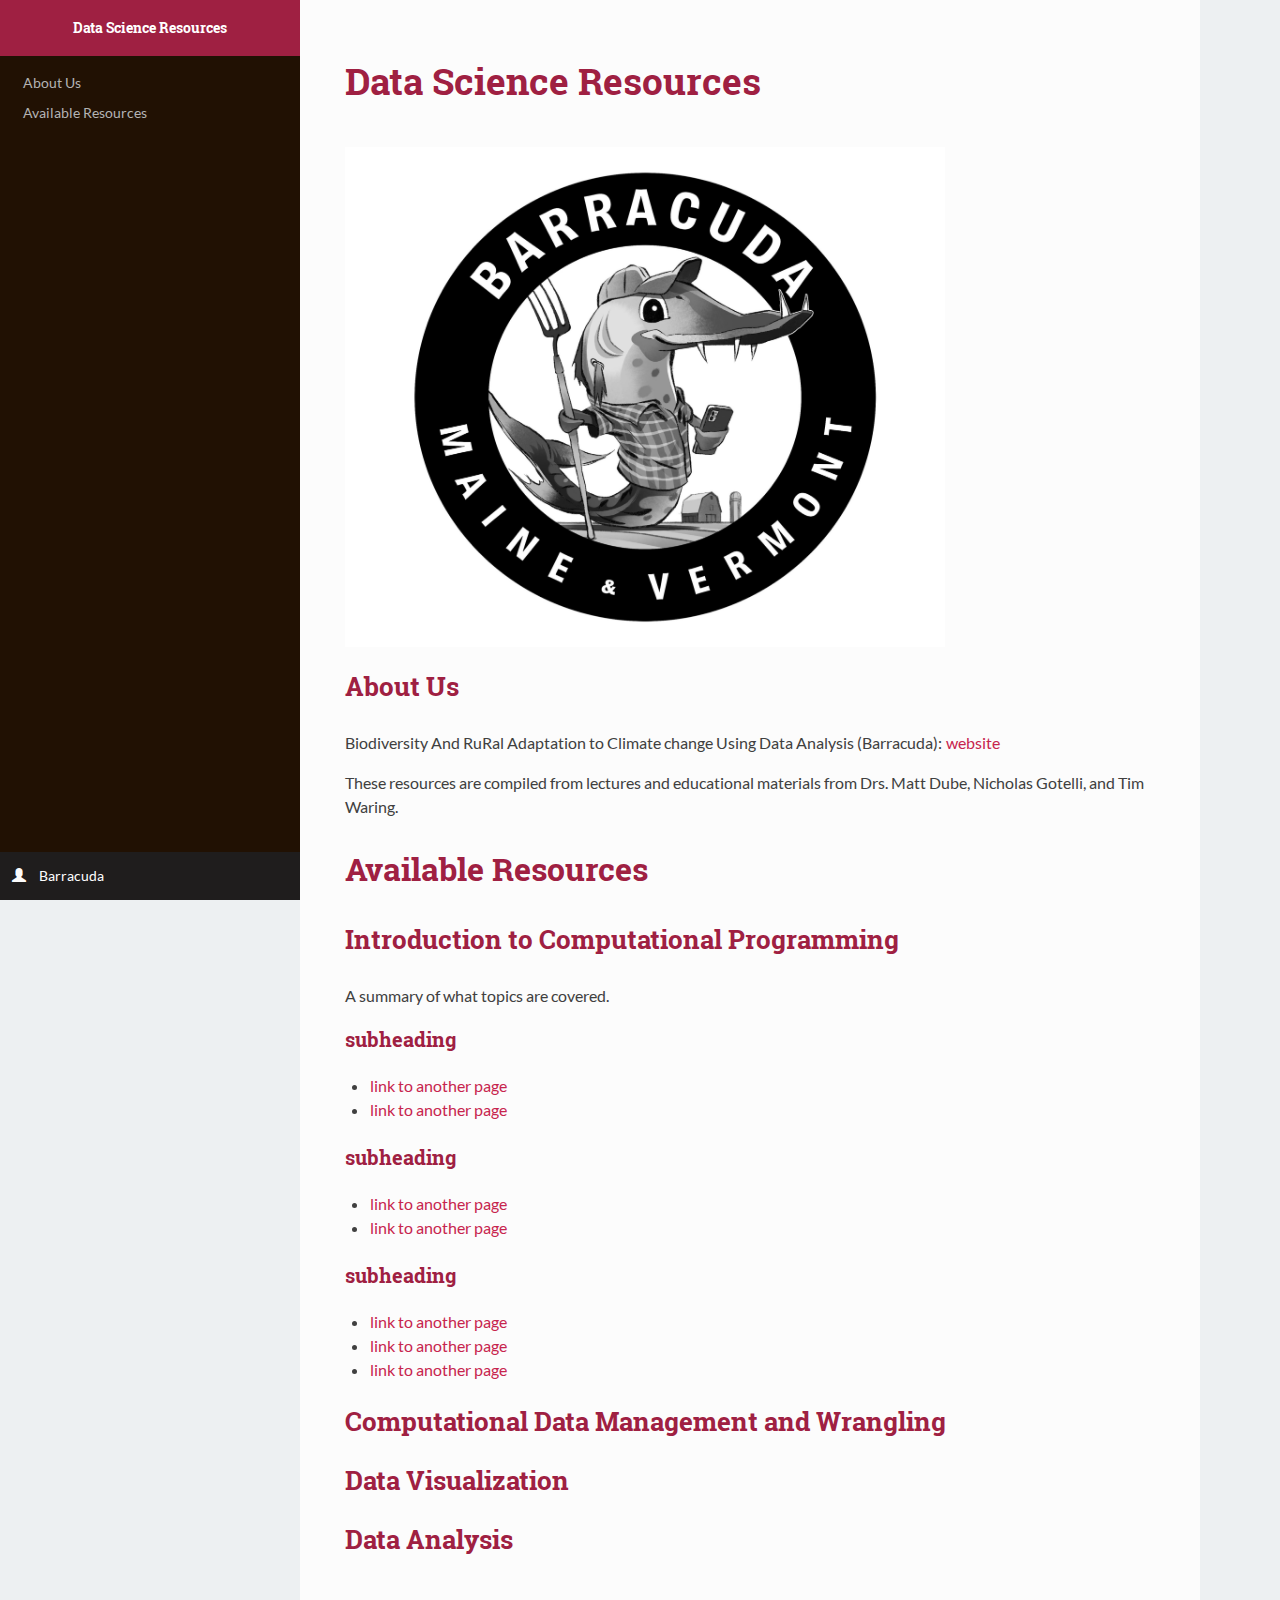
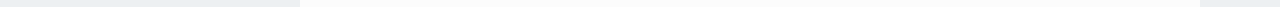
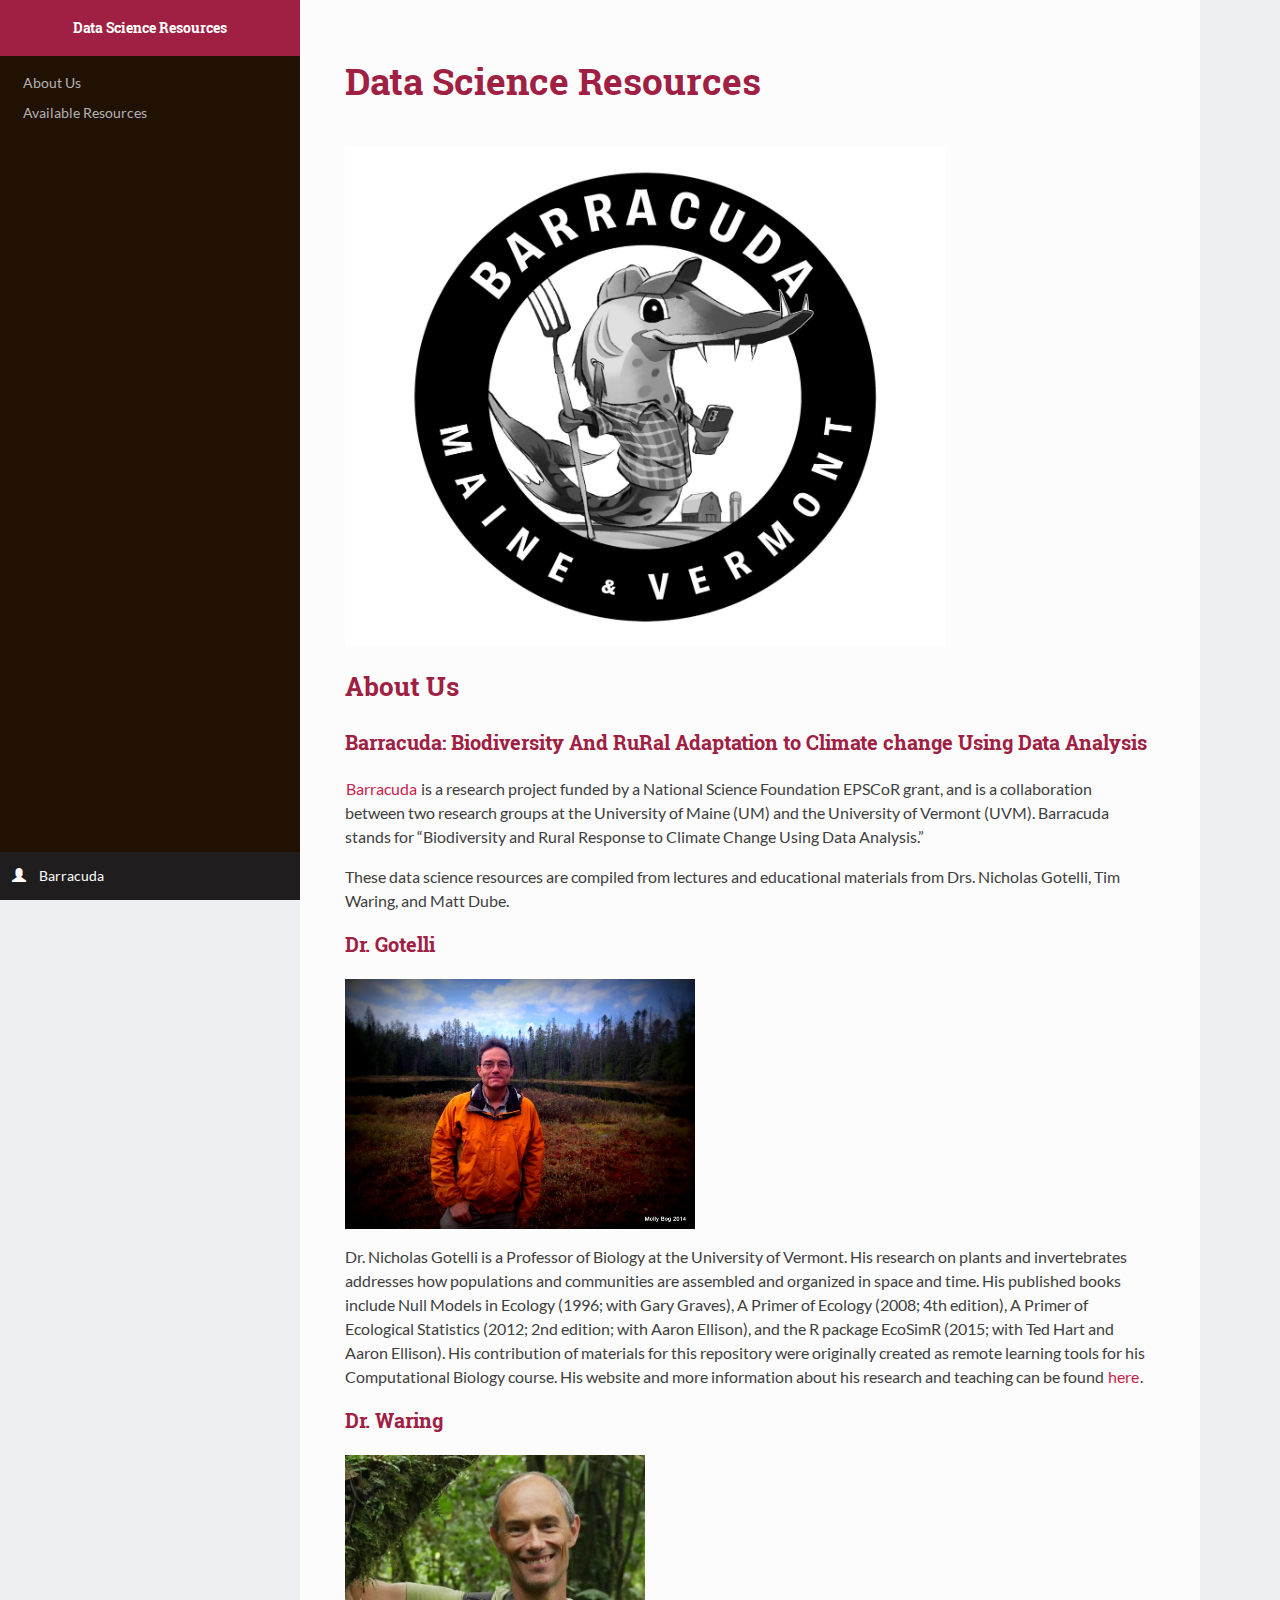
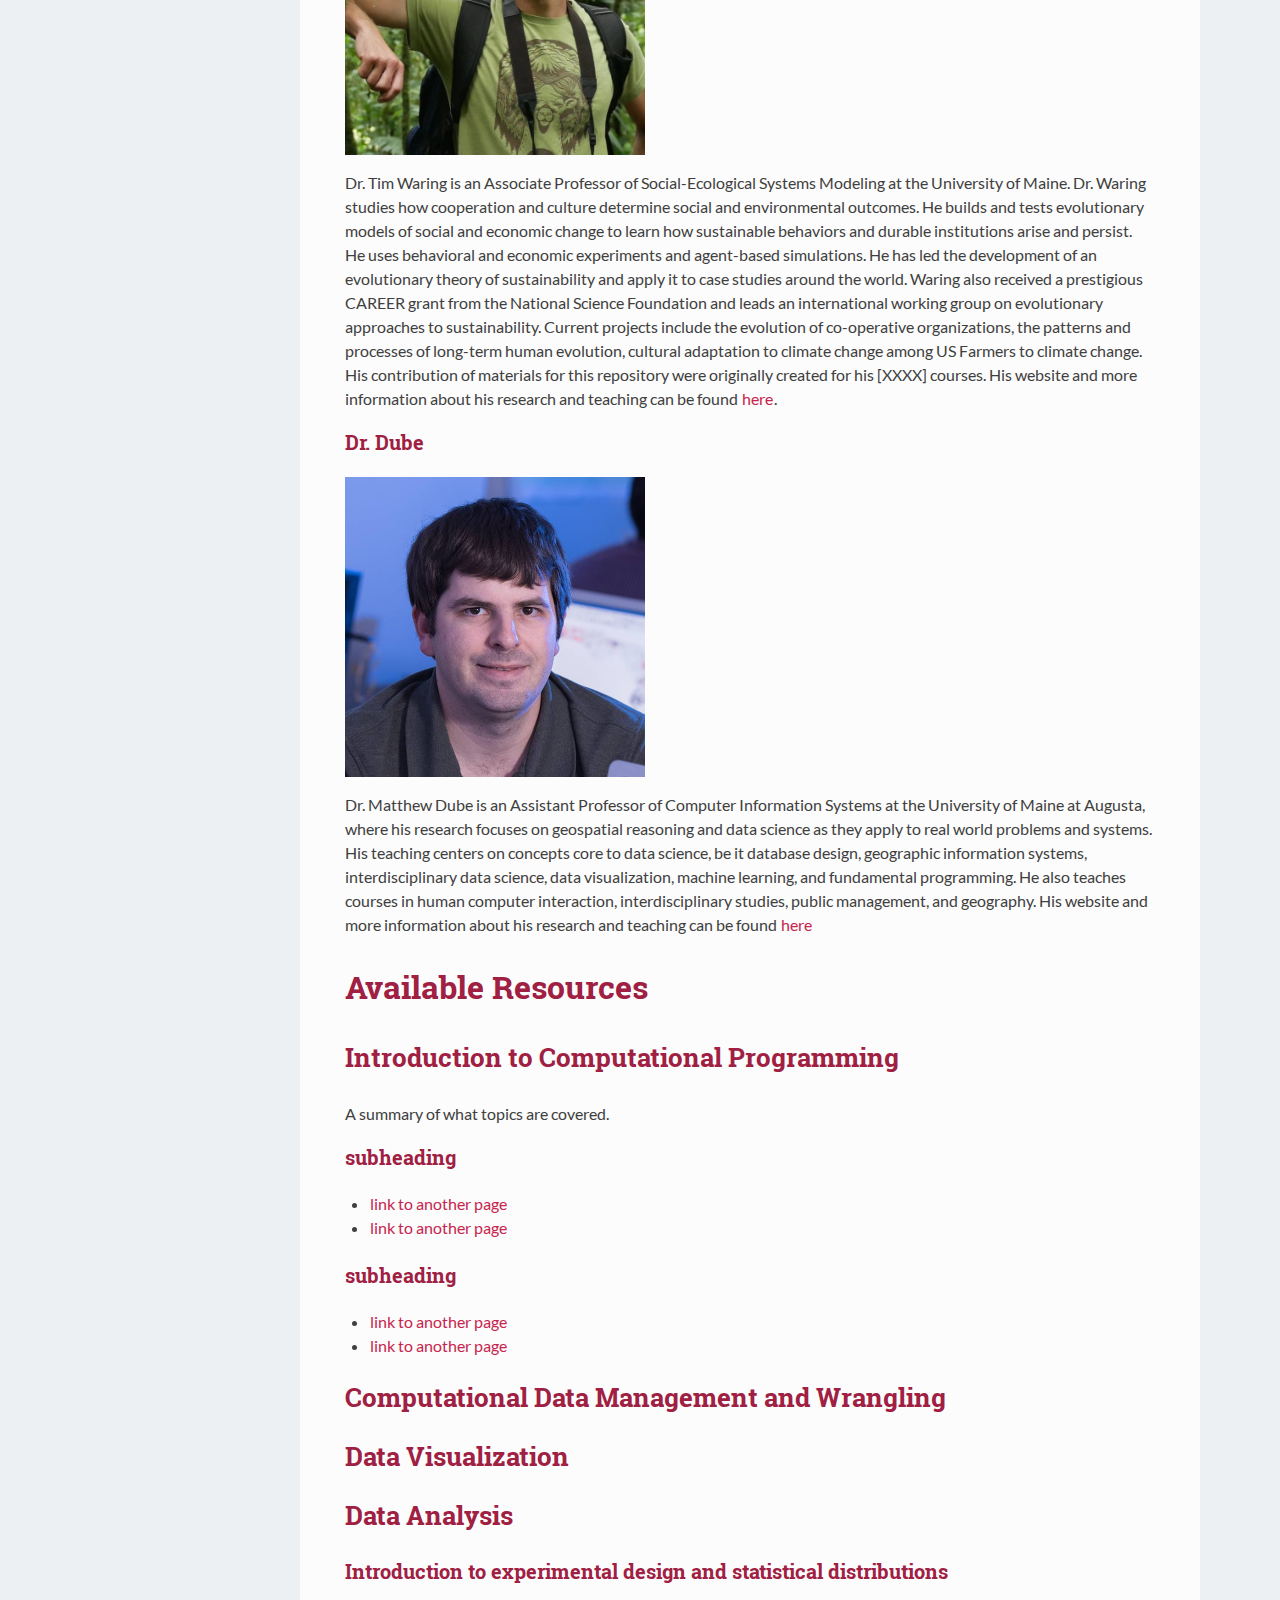
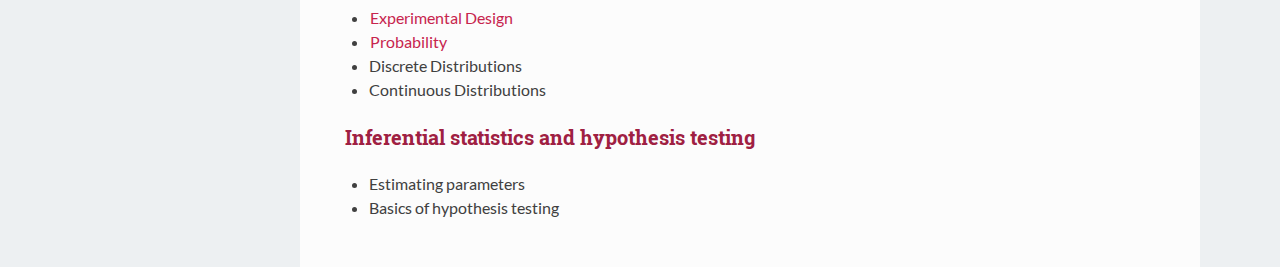
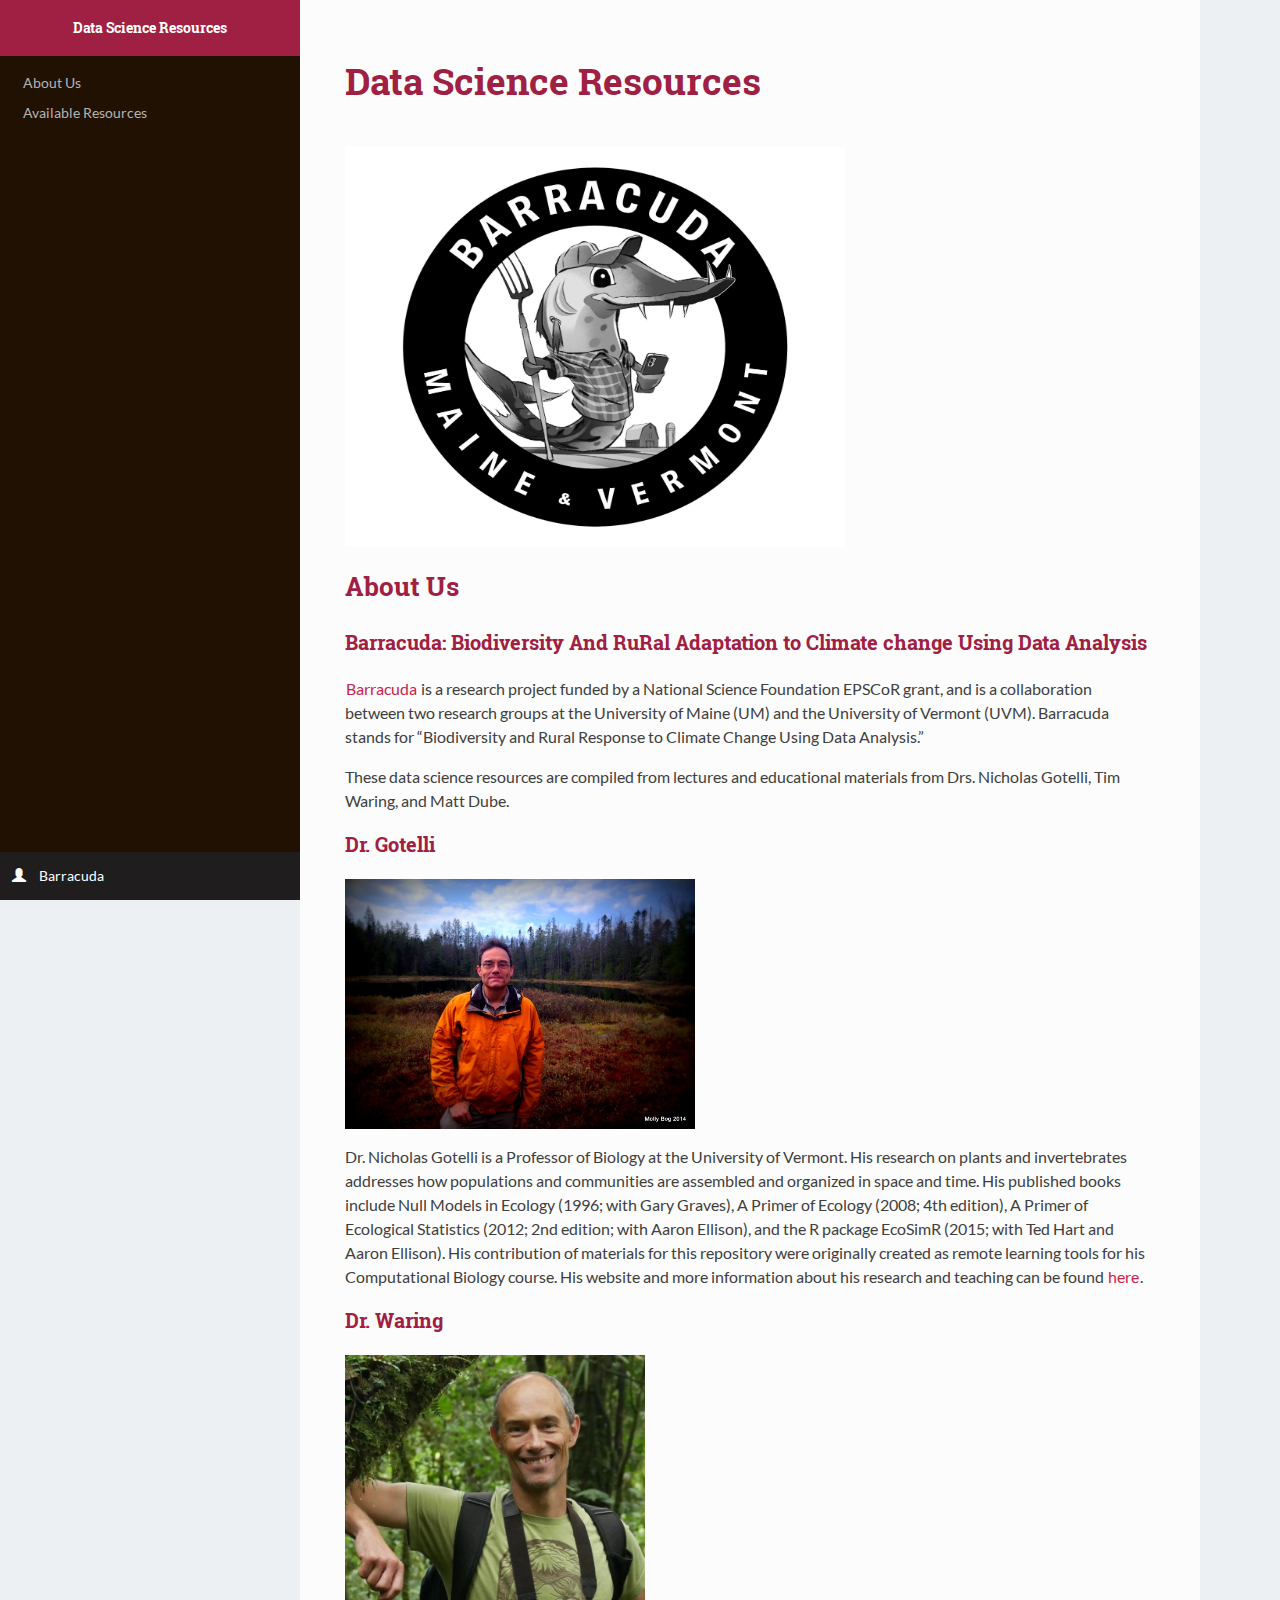
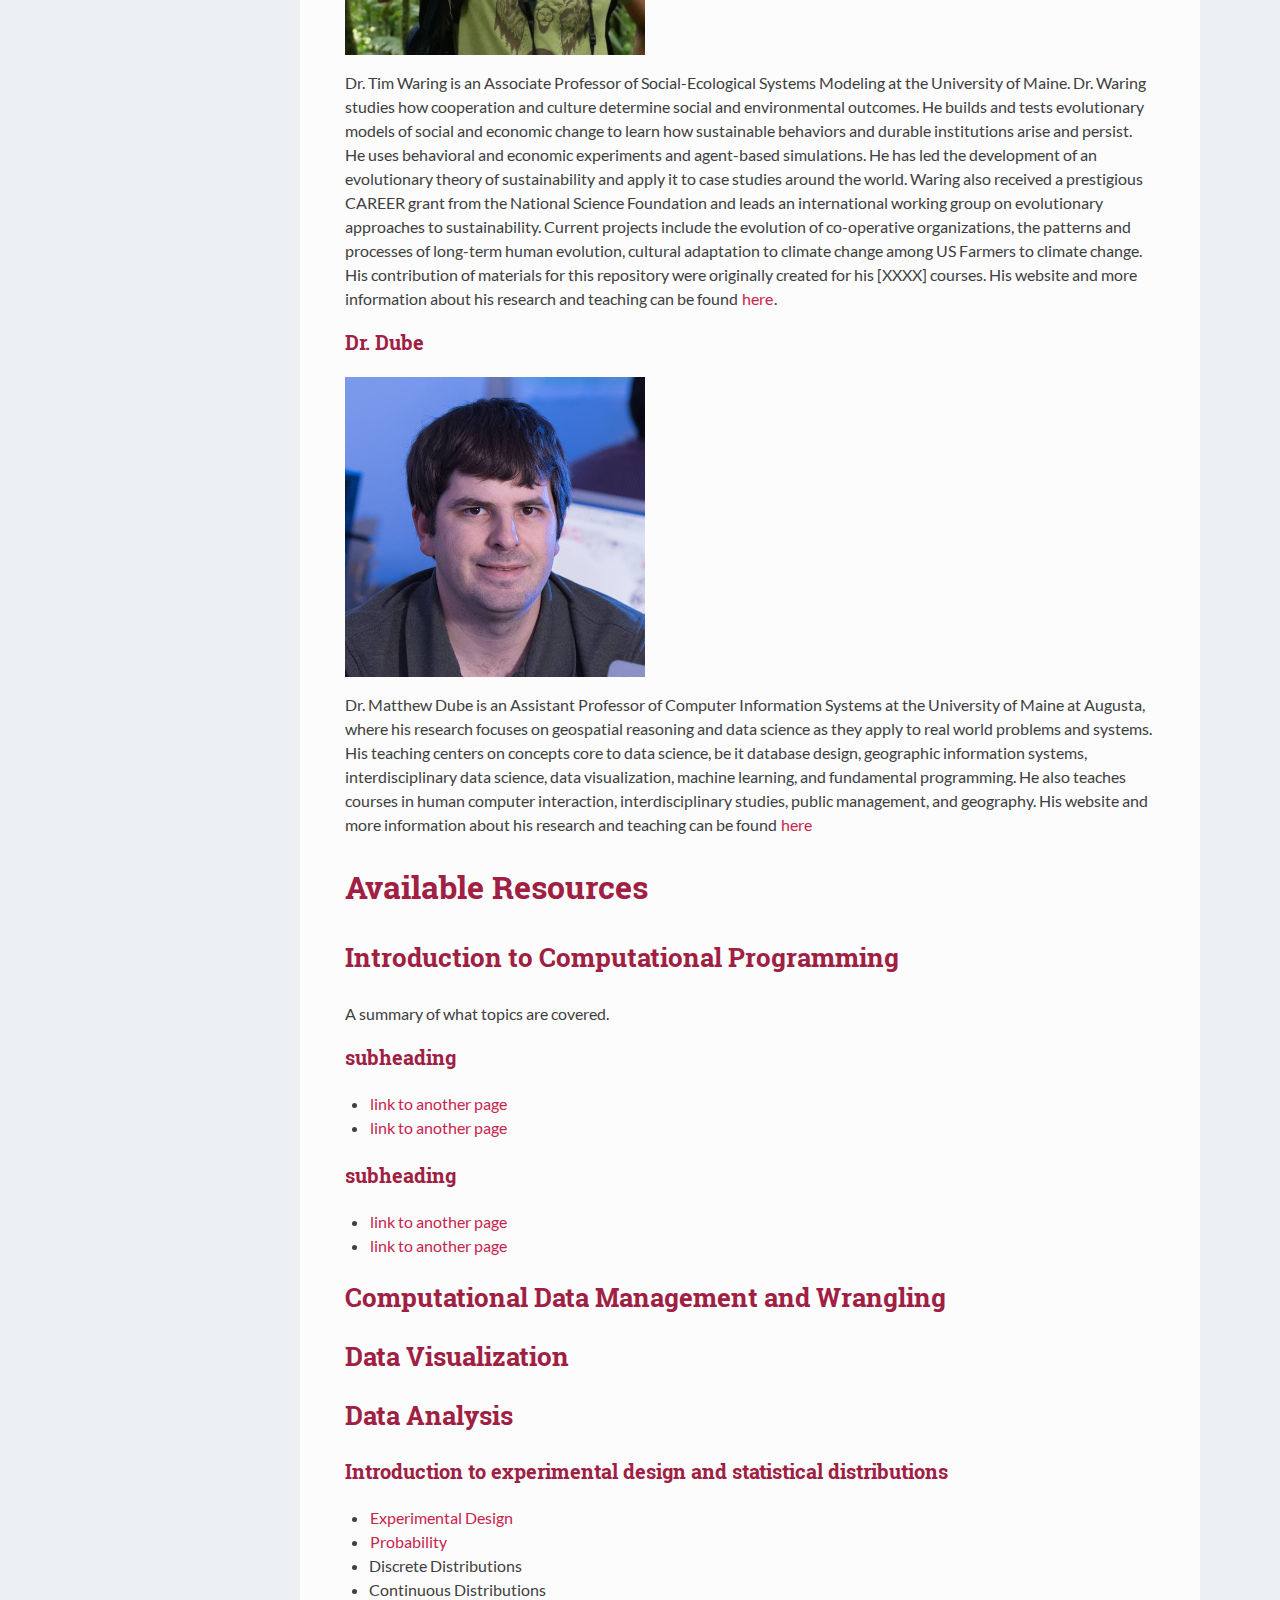
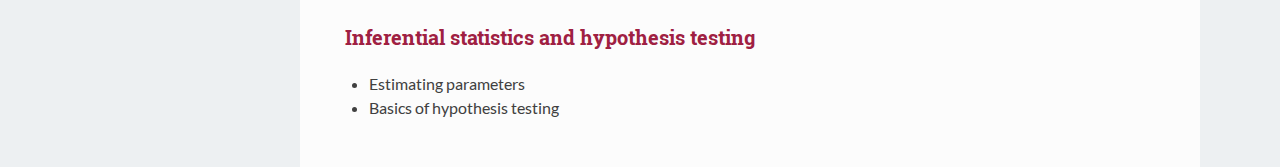
